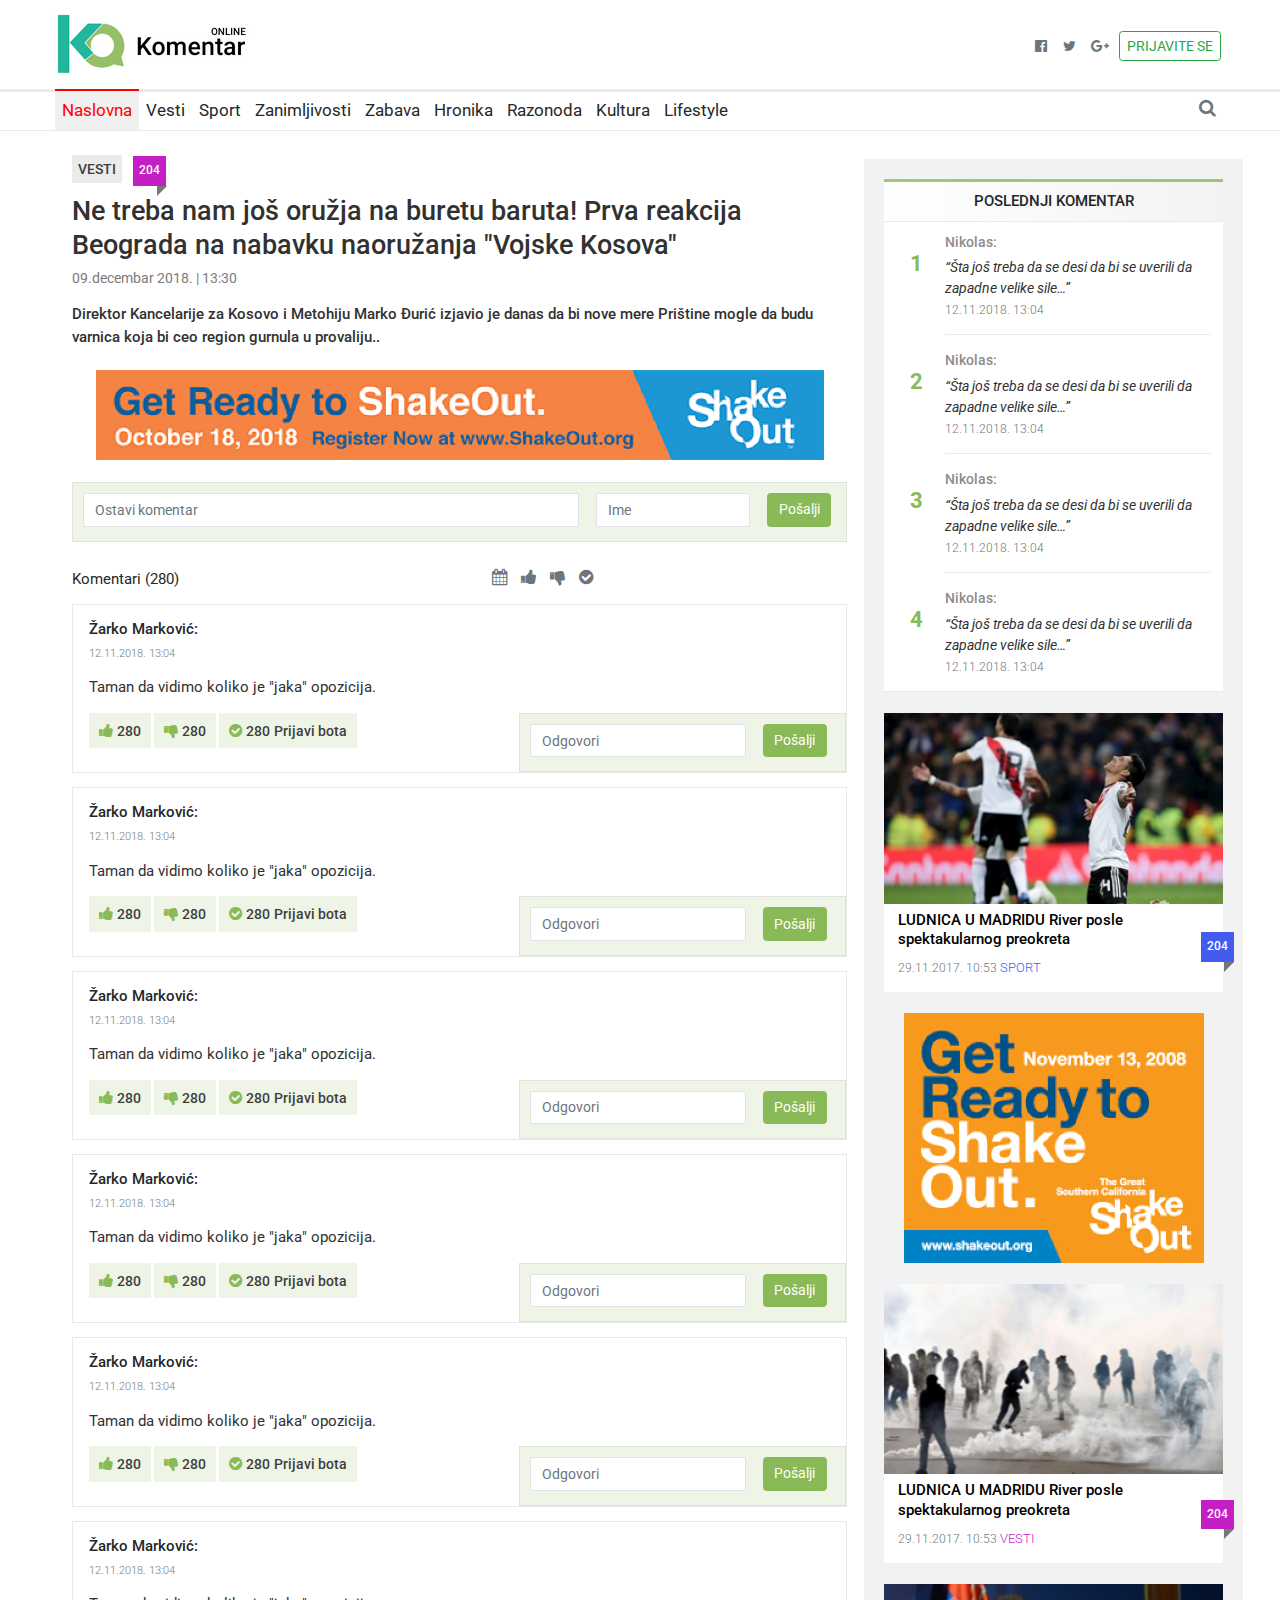
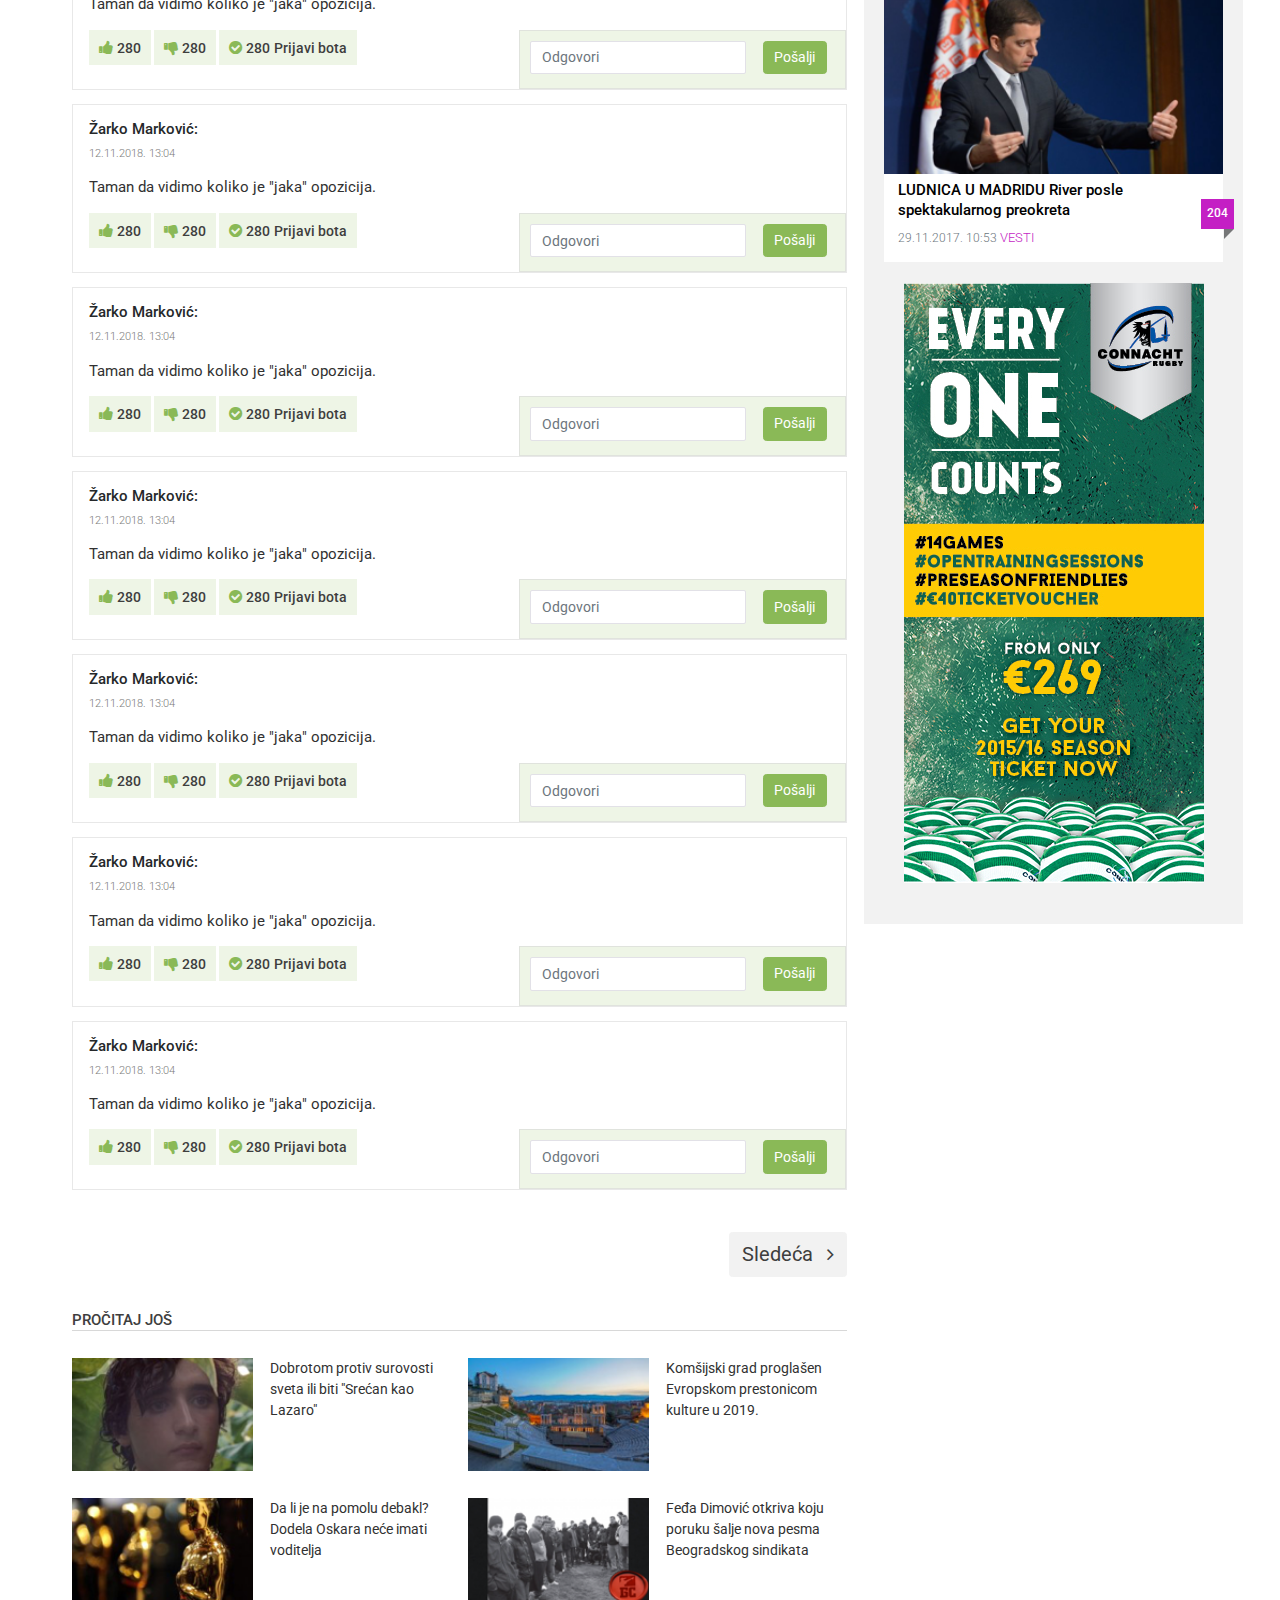
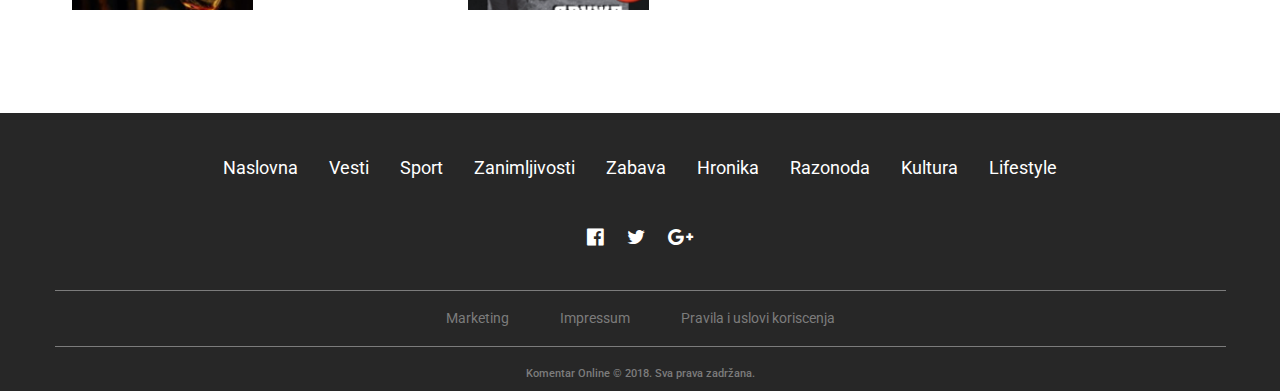
==== Komentari.html @ 64a16e63 "Comments page - finished" ====
<!DOCTYPE html>
<!--
To change this license header, choose License Headers in Project Properties.
To change this template file, choose Tools | Templates
and open the template in the editor.
-->
<html>
    <head>
        <title>Komentari</title>
        <meta charset="UTF-8">
        <meta name="viewport" content="width=device-width, initial-scale=1.0">
        <meta name="author" content="Marko Grujic">
        <meta name="description" content="Komentar - najzanimljiviji komentari iz čitavog sveta.">
        <meta name="keywords" content="Komentar - najzanimljiviji komentari iz čitavog sveta.">

        <!--iOS compatibile-->
        <meta name="apple-mobile-web-app-capable" content="yes">
        <meta name="apple-mobile-web-app-title" content="Komentar">
        <link rel="apple-touch-icon" href="apple-icon-60x60.png">       

        <!--Android compatibile-->
        <meta name="mobile-web-app-capable" content="yes">
        <meta name="aplication-name" content="Komentar">
        <link rel="icon" type="icon/png" href="android-icon-48x48.png"> 

        <!--FONTOVI-->
        <!--Awesome-->
        <link rel="stylesheet" href="https://cdnjs.cloudflare.com/ajax/libs/font-awesome/4.7.0/css/font-awesome.min.css">

        <!--bootstrap-->
        <link href="css/bootstrap.css" rel="stylesheet" type="text/css"/>

        <!--external css, like plugins ...-->
        <link href="css/owl.carousel.css" rel="stylesheet" type="text/css"/>

        <!--theme css-->
        <link href="css/theme.css" rel="stylesheet" type="text/css"/>

        <!-- HTML5 shim and Respond.js for IE8 support of HTML5 elements and media queries -->
        <!-- WARNING: Respond.js doesn't work if you view the page via file:// -->
        <!--[if lt IE 9]>
          <script src="https://oss.maxcdn.com/html5shiv/3.7.3/html5shiv.min.js"></script>
          <script src="https://oss.maxcdn.com/respond/1.4.2/respond.min.js"></script>
        <![endif]-->

    </head>
    <body class="bg-white">
        <!--header start-->
        <header>
            <!--header top start-->
            <section class="header-top py-2 py-lg-3">
                <div class="container d-flex justify-content-center justify-content-md-between align-items-end">
                    <!--logo start-->
                    <div class="header-top-logo">
                        <a class="d-none d-md-block" href="#">
                            <img src="img/logo.png" alt="Logo"/>
                        </a>
                    </div><!--logo end-->
                    <div class="header-top-social">
                        <ul class="ml-auto list-unstyled">
                            <li>
                                <a class="fa fa-facebook-official" href="#"></a>
                            </li>
                            <li>
                                <a class="fa fa-twitter" href="#"></a>
                            </li>
                            <li>
                                <a class="fa fa-google-plus" href="#"></a>
                            </li>
                            <li>
                                <a class="nav-link btn btn-outline-success text-uppercase px-2 py-1" href="#">prijavite se</a>
                            </li>
                        </ul>
                    </div>
                </div>
            </section><!--header top end-->
            <!--header bottom start-->
            <section class="header-bottom">
                <div class="container">
                    <nav class="navbar navbar-expand-md navbar-light p-0">
                        <!--small logo start-->
                        <a class="navbar-brand d-block d-md-none" href="#">
                            <img src="img/logo-small.png" alt="Logo small"/>
                        </a><!--small logo end-->
                        <!--search-wrapper start-->
                        <div class="search-wrapper ml-auto order-md-last">
                            <span class="fa fa-search search-icon pr-3 pr-md-0"></span>
                            <!--Search form start-->
                            <form class="search-form bg-white">
                                <div class="form-group mb-0 py-4">
                                    <div class="input-group">
                                        <input type="text" class="form-control" placeholder="Search" >
                                        <div class="input-group-append">
                                            <button class="btn btn-outline-secondary" type="submit"><span class="fa fa-search"></span></button>
                                        </div>
                                    </div>
                                </div>
                            </form><!--Search form end-->
                        </div><!--search-wrapper end-->
                        <!--Hamburger button-->
                        <button class="navbar-toggler" type="button" data-toggle="collapse" data-target="#main-menu" aria-controls="main-menu" aria-expanded="false" aria-label="Toggle navigation">
                            <span></span>
                            <span></span>
                            <span></span>
                        </button><!--Hamburger ends-->
                        <!--div colapse start-->
                        <div class="collapse navbar-collapse" id="main-menu">
                            <ul class="navbar-nav mr-md-auto">
                                <li class="nav-item" data-category='#FF0000'>
                                    <!-- Add active class on link -->
                                    <a class="nav-link active category-border category-color" href="#"><span>Naslovna</span></a>
                                </li>
                                <li class="nav-item" data-category='#C41FC4'>
                                    <a class="nav-link category-border category-color" href="#"><span>Vesti</span></a>
                                </li>
                                <li class="nav-item" data-category='#435BEF'>
                                    <a class="nav-link category-border category-color" href="#"><span>Sport</span></a>
                                </li>
                                <li class="nav-item" data-category='#FFA500'>
                                    <a class="nav-link category-border category-color" href="#"><span>Zanimljivosti</span></a>
                                </li>
                                <li class="nav-item" data-category='#098F09'>
                                    <a class="nav-link category-border category-color" href="#"><span>Zabava</span></a>
                                </li>
                                <li class="nav-item" data-category='#FF00FF'>
                                    <a class="nav-link category-border category-color" href="#"><span>Hronika</span></a>
                                </li>
                                <li class="nav-item" data-category='#197239'>
                                    <a class="nav-link category-border category-color" href="#"><span>Razonoda</span></a>
                                </li>
                                <li class="nav-item" data-category='#196672'>
                                    <a class="nav-link category-border category-color" href="#"><span>Kultura</span></a>
                                </li>
                                <li class="nav-item" data-category='#9b9723'>
                                    <a class="nav-link category-border category-color" href="#"><span>Lifestyle</span></a>
                                </li>
                            </ul>
                        </div><!--div colapse end-->
                    </nav>
                </div>
            </section><!--header bottom end-->
        </header><!--header end-->
        <!--main start-->
        <main>
            <!--single-news start-->
            <section class="single-news" data-category='#C41FC4'>
                <div class="container">
                    <div class="row">
                        <!--Left side start-->
                        <div class="col-lg-12">
                            <div class="single-news-wrapper">
                                <!--single-news-header start-->
                                <div class="single-news-header">
                                    <div>
                                        <span class="category text-uppercase">vesti</span>
                                        <a href="#" class="comment-number category-bg">204</a>
                                    </div>
                                    <h2>
                                        Ne treba nam još oružja na buretu baruta! 
                                        Prva reakcija Beograda na nabavku naoružanja "Vojske Kosova"
                                    </h2>
                                    <p>09.decembar 2018. | 13:30</p>
                                    <h4>
                                        Direktor Kancelarije za Kosovo i Metohiju Marko Ðurić 
                                        izjavio je danas da bi nove mere Prištine mogle da budu 
                                        varnica koja bi ceo region gurnula u provaliju..
                                    </h4>
                                </div><!--single-news-header end-->
                            </div>
                            <!--banner-section start-->
                            <section class="banner-section single-news-banner">
                                <div class="container text-center">
                                    <a href="#">
                                        <img src="img/SINGLE-PAGE/Rectangle 15.png" alt="Banner Single News"/>
                                    </a>
                                </div>
                            </section><!--banner-section end-->
                            <!--input-form start-->
                            <section class="input-form">
                                <!--comment-form start-->
                                <form class="comment-form" method="post" action="">
                                    <div class="row">
                                        <div class="col-12 col-sm-12">
                                            <div class="form-group">
                                                <input type="text" name="comment" value="" placeholder="Ostavi komentar" class="form-control">
                                            </div>
                                        </div>
                                        <div class="col-6 col-sm-4">
                                            <div class="form-group">
                                                <input type="text" name="name" value="" placeholder="Ime" class="form-control">
                                            </div>
                                        </div>
                                        <div class="col-18 col-sm-2">
                                            <div class="form-group"> 
                                                <button type="submit" name="send" value="comments" class="btn btn-success">Pošalji</button>
                                            </div>
                                        </div>
                                    </div>
                                </form><!--comment-form end-->
                            </section><!--input-form end-->
                            <!--section comment-wrapper-top-->
                            <section class="comment-wrapper-top">
                                <div class="row">
                                    <div class="col-4">
                                        <a href="#">
                                            <p>
                                                Komentari (<span class="comment-item-number">280</span>)
                                            </p>
                                        </a>
                                    </div>
                                    <div class="col-14 text-center">
                                        <a href="#" class="fa fa-calendar"></a>
                                        <a href="#" class="fa fa-thumbs-up"></a>
                                        <a href="#" class="fa fa-thumbs-down"></a>
                                        <a href="#" class="fa fa-check-circle"></a>
                                    </div>
                                </div>
                            </section><!--section comment-wrapper-top-->
                            <!--comment-wrapper start-->
                            <section class="comment-wrapper mt-0">
                                <!--comment-inner start-->
                                <div class="comment-inner">
                                    <!--comment-item 1 start-->
                                    <article class="comment-item">
                                        <h6>Žarko Marković:</h6>
                                        <p class="datetime">12.11.2018. 13:04</p>
                                        <p class="comment-p">Taman da vidimo koliko je "jaka" opozicija.</p>
                                        <!--grid start-->
                                        <div class="row">
                                            <div class="col-18 col-md-10 mb-2 mb-md-0">
                                                <a href="#" class="fa fa-thumbs-up">
                                                    <span class="comment-item-number">280</span>
                                                </a>
                                                <a href="#" class="fa fa-thumbs-down">
                                                    <span class="comment-item-number">280</span>
                                                </a>
                                                <a href="#" class="fa fa-check-circle">
                                                    <span class="comment-item-number">280</span>
                                                    <span>Prijavi bota</span>
                                                </a>
                                            </div>
                                            <div class="col-18 col-md-8">
                                                <form class="comment-form" method="post" action="">
                                                    <div class="row">
                                                        <div class="col-13">
                                                            <div class="form-group">
                                                                <input type="text" name="answer" value="" placeholder="Odgovori" class="form-control">
                                                            </div>
                                                        </div>
                                                        <div class="col-5">
                                                            <div class="form-group"> 
                                                                <button type="submit" name="send" value="comments" class="btn btn-success">Pošalji</button>
                                                            </div>
                                                        </div>
                                                    </div>
                                                </form>
                                            </div>
                                        </div><!--grid end-->
                                    </article><!--comment-item 1 end-->
                                </div><!--comment-inner end-->
                                <!--comment-inner start-->
                                <div class="comment-inner">
                                    <!--comment-item 2 start-->
                                    <article class="comment-item">
                                        <h6>Žarko Marković:</h6>
                                        <p class="datetime">12.11.2018. 13:04</p>
                                        <p class="comment-p">Taman da vidimo koliko je "jaka" opozicija.</p>
                                        <!--grid start-->
                                        <div class="row">
                                            <div class="col-18 col-md-10 mb-2 mb-md-0">
                                                <a href="#" class="fa fa-thumbs-up">
                                                    <span class="comment-item-number">280</span>
                                                </a>
                                                <a href="#" class="fa fa-thumbs-down">
                                                    <span class="comment-item-number">280</span>
                                                </a>
                                                <a href="#" class="fa fa-check-circle">
                                                    <span class="comment-item-number">280</span>
                                                    <span>Prijavi bota</span>
                                                </a>
                                            </div>
                                            <div class="col-18 col-md-8">
                                                <form class="comment-form" method="post" action="">
                                                    <div class="row">
                                                        <div class="col-13">
                                                            <div class="form-group">
                                                                <input type="text" name="answer" value="" placeholder="Odgovori" class="form-control">
                                                            </div>
                                                        </div>
                                                        <div class="col-5">
                                                            <div class="form-group"> 
                                                                <button type="submit" name="send" value="comments" class="btn btn-success">Pošalji</button>
                                                            </div>
                                                        </div>
                                                    </div>
                                                </form>
                                            </div>
                                        </div><!--grid end-->
                                    </article><!--comment-item 2 end-->
                                </div><!--comment-inner end-->
                                <!--comment-inner start-->
                                <div class="comment-inner">
                                    <!--comment-item 3 start-->
                                    <article class="comment-item">
                                        <h6>Žarko Marković:</h6>
                                        <p class="datetime">12.11.2018. 13:04</p>
                                        <p class="comment-p">Taman da vidimo koliko je "jaka" opozicija.</p>
                                        <!--grid start-->
                                        <div class="row">
                                            <div class="col-18 col-md-10 mb-2 mb-md-0">
                                                <a href="#" class="fa fa-thumbs-up">
                                                    <span class="comment-item-number">280</span>
                                                </a>
                                                <a href="#" class="fa fa-thumbs-down">
                                                    <span class="comment-item-number">280</span>
                                                </a>
                                                <a href="#" class="fa fa-check-circle">
                                                    <span class="comment-item-number">280</span>
                                                    <span>Prijavi bota</span>
                                                </a>
                                            </div>
                                            <div class="col-18 col-md-8">
                                                <form class="comment-form" method="post" action="">
                                                    <div class="row">
                                                        <div class="col-13">
                                                            <div class="form-group">
                                                                <input type="text" name="answer" value="" placeholder="Odgovori" class="form-control">
                                                            </div>
                                                        </div>
                                                        <div class="col-5">
                                                            <div class="form-group"> 
                                                                <button type="submit" name="send" value="comments" class="btn btn-success">Pošalji</button>
                                                            </div>
                                                        </div>
                                                    </div>
                                                </form>
                                            </div>
                                        </div><!--grid end-->
                                    </article><!--comment-item 3 end-->
                                </div><!--comment-inner end-->
                                <!--comment-inner start-->
                                <div class="comment-inner">
                                    <!--comment-item 4 start-->
                                    <article class="comment-item">
                                        <h6>Žarko Marković:</h6>
                                        <p class="datetime">12.11.2018. 13:04</p>
                                        <p class="comment-p">Taman da vidimo koliko je "jaka" opozicija.</p>
                                        <!--grid start-->
                                        <div class="row">
                                            <div class="col-18 col-md-10 mb-2 mb-md-0">
                                                <a href="#" class="fa fa-thumbs-up">
                                                    <span class="comment-item-number">280</span>
                                                </a>
                                                <a href="#" class="fa fa-thumbs-down">
                                                    <span class="comment-item-number">280</span>
                                                </a>
                                                <a href="#" class="fa fa-check-circle">
                                                    <span class="comment-item-number">280</span>
                                                    <span>Prijavi bota</span>
                                                </a>
                                            </div>
                                            <div class="col-18 col-md-8">
                                                <form class="comment-form" method="post" action="">
                                                    <div class="row">
                                                        <div class="col-13">
                                                            <div class="form-group">
                                                                <input type="text" name="answer" value="" placeholder="Odgovori" class="form-control">
                                                            </div>
                                                        </div>
                                                        <div class="col-5">
                                                            <div class="form-group"> 
                                                                <button type="submit" name="send" value="comments" class="btn btn-success">Pošalji</button>
                                                            </div>
                                                        </div>
                                                    </div>
                                                </form>
                                            </div>
                                        </div><!--grid end-->
                                    </article><!--comment-item 4 end-->
                                </div><!--comment-inner end-->
                                <!--comment-inner start-->
                                <div class="comment-inner">
                                    <!--comment-item 5 start-->
                                    <article class="comment-item">
                                        <h6>Žarko Marković:</h6>
                                        <p class="datetime">12.11.2018. 13:04</p>
                                        <p class="comment-p">Taman da vidimo koliko je "jaka" opozicija.</p>
                                        <!--grid start-->
                                        <div class="row">
                                            <div class="col-18 col-md-10 mb-2 mb-md-0">
                                                <a href="#" class="fa fa-thumbs-up">
                                                    <span class="comment-item-number">280</span>
                                                </a>
                                                <a href="#" class="fa fa-thumbs-down">
                                                    <span class="comment-item-number">280</span>
                                                </a>
                                                <a href="#" class="fa fa-check-circle">
                                                    <span class="comment-item-number">280</span>
                                                    <span>Prijavi bota</span>
                                                </a>
                                            </div>
                                            <div class="col-18 col-md-8">
                                                <form class="comment-form" method="post" action="">
                                                    <div class="row">
                                                        <div class="col-13">
                                                            <div class="form-group">
                                                                <input type="text" name="answer" value="" placeholder="Odgovori" class="form-control">
                                                            </div>
                                                        </div>
                                                        <div class="col-5">
                                                            <div class="form-group"> 
                                                                <button type="submit" name="send" value="comments" class="btn btn-success">Pošalji</button>
                                                            </div>
                                                        </div>
                                                    </div>
                                                </form>
                                            </div>
                                        </div><!--grid end-->
                                    </article><!--comment-item 5 end-->
                                </div><!--comment-inner end-->
                                <!--comment-inner start-->
                                <div class="comment-inner">
                                    <!--comment-item 6 start-->
                                    <article class="comment-item">
                                        <h6>Žarko Marković:</h6>
                                        <p class="datetime">12.11.2018. 13:04</p>
                                        <p class="comment-p">Taman da vidimo koliko je "jaka" opozicija.</p>
                                        <!--grid start-->
                                        <div class="row">
                                            <div class="col-18 col-md-10 mb-2 mb-md-0">
                                                <a href="#" class="fa fa-thumbs-up">
                                                    <span class="comment-item-number">280</span>
                                                </a>
                                                <a href="#" class="fa fa-thumbs-down">
                                                    <span class="comment-item-number">280</span>
                                                </a>
                                                <a href="#" class="fa fa-check-circle">
                                                    <span class="comment-item-number">280</span>
                                                    <span>Prijavi bota</span>
                                                </a>
                                            </div>
                                            <div class="col-18 col-md-8">
                                                <form class="comment-form" method="post" action="">
                                                    <div class="row">
                                                        <div class="col-13">
                                                            <div class="form-group">
                                                                <input type="text" name="answer" value="" placeholder="Odgovori" class="form-control">
                                                            </div>
                                                        </div>
                                                        <div class="col-5">
                                                            <div class="form-group"> 
                                                                <button type="submit" name="send" value="comments" class="btn btn-success">Pošalji</button>
                                                            </div>
                                                        </div>
                                                    </div>
                                                </form>
                                            </div>
                                        </div><!--grid end-->
                                    </article><!--comment-item 6 end-->
                                </div><!--comment-inner end-->
                                <!--comment-inner start-->
                                <div class="comment-inner">
                                    <!--comment-item 7 start-->
                                    <article class="comment-item">
                                        <h6>Žarko Marković:</h6>
                                        <p class="datetime">12.11.2018. 13:04</p>
                                        <p class="comment-p">Taman da vidimo koliko je "jaka" opozicija.</p>
                                        <!--grid start-->
                                        <div class="row">
                                            <div class="col-18 col-md-10 mb-2 mb-md-0">
                                                <a href="#" class="fa fa-thumbs-up">
                                                    <span class="comment-item-number">280</span>
                                                </a>
                                                <a href="#" class="fa fa-thumbs-down">
                                                    <span class="comment-item-number">280</span>
                                                </a>
                                                <a href="#" class="fa fa-check-circle">
                                                    <span class="comment-item-number">280</span>
                                                    <span>Prijavi bota</span>
                                                </a>
                                            </div>
                                            <div class="col-18 col-md-8">
                                                <form class="comment-form" method="post" action="">
                                                    <div class="row">
                                                        <div class="col-13">
                                                            <div class="form-group">
                                                                <input type="text" name="answer" value="" placeholder="Odgovori" class="form-control">
                                                            </div>
                                                        </div>
                                                        <div class="col-5">
                                                            <div class="form-group"> 
                                                                <button type="submit" name="send" value="comments" class="btn btn-success">Pošalji</button>
                                                            </div>
                                                        </div>
                                                    </div>
                                                </form>
                                            </div>
                                        </div><!--grid end-->
                                    </article><!--comment-item 7 end-->
                                </div><!--comment-inner end-->
                                <!--comment-inner start-->
                                <div class="comment-inner">
                                    <!--comment-item 8 start-->
                                    <article class="comment-item">
                                        <h6>Žarko Marković:</h6>
                                        <p class="datetime">12.11.2018. 13:04</p>
                                        <p class="comment-p">Taman da vidimo koliko je "jaka" opozicija.</p>
                                        <!--grid start-->
                                        <div class="row">
                                            <div class="col-18 col-md-10 mb-2 mb-md-0">
                                                <a href="#" class="fa fa-thumbs-up">
                                                    <span class="comment-item-number">280</span>
                                                </a>
                                                <a href="#" class="fa fa-thumbs-down">
                                                    <span class="comment-item-number">280</span>
                                                </a>
                                                <a href="#" class="fa fa-check-circle">
                                                    <span class="comment-item-number">280</span>
                                                    <span>Prijavi bota</span>
                                                </a>
                                            </div>
                                            <div class="col-18 col-md-8">
                                                <form class="comment-form" method="post" action="">
                                                    <div class="row">
                                                        <div class="col-13">
                                                            <div class="form-group">
                                                                <input type="text" name="answer" value="" placeholder="Odgovori" class="form-control">
                                                            </div>
                                                        </div>
                                                        <div class="col-5">
                                                            <div class="form-group"> 
                                                                <button type="submit" name="send" value="comments" class="btn btn-success">Pošalji</button>
                                                            </div>
                                                        </div>
                                                    </div>
                                                </form>
                                            </div>
                                        </div><!--grid end-->
                                    </article><!--comment-item 8 end-->
                                </div><!--comment-inner end-->
                                <!--comment-inner start-->
                                <div class="comment-inner">
                                    <!--comment-item 9 start-->
                                    <article class="comment-item">
                                        <h6>Žarko Marković:</h6>
                                        <p class="datetime">12.11.2018. 13:04</p>
                                        <p class="comment-p">Taman da vidimo koliko je "jaka" opozicija.</p>
                                        <!--grid start-->
                                        <div class="row">
                                            <div class="col-18 col-md-10 mb-2 mb-md-0">
                                                <a href="#" class="fa fa-thumbs-up">
                                                    <span class="comment-item-number">280</span>
                                                </a>
                                                <a href="#" class="fa fa-thumbs-down">
                                                    <span class="comment-item-number">280</span>
                                                </a>
                                                <a href="#" class="fa fa-check-circle">
                                                    <span class="comment-item-number">280</span>
                                                    <span>Prijavi bota</span>
                                                </a>
                                            </div>
                                            <div class="col-18 col-md-8">
                                                <form class="comment-form" method="post" action="">
                                                    <div class="row">
                                                        <div class="col-13">
                                                            <div class="form-group">
                                                                <input type="text" name="answer" value="" placeholder="Odgovori" class="form-control">
                                                            </div>
                                                        </div>
                                                        <div class="col-5">
                                                            <div class="form-group"> 
                                                                <button type="submit" name="send" value="comments" class="btn btn-success">Pošalji</button>
                                                            </div>
                                                        </div>
                                                    </div>
                                                </form>
                                            </div>
                                        </div><!--grid end-->
                                    </article><!--comment-item 9 end-->
                                </div><!--comment-inner end-->
                                <!--comment-inner start-->
                                <div class="comment-inner">
                                    <!--comment-item 10 start-->
                                    <article class="comment-item">
                                        <h6>Žarko Marković:</h6>
                                        <p class="datetime">12.11.2018. 13:04</p>
                                        <p class="comment-p">Taman da vidimo koliko je "jaka" opozicija.</p>
                                        <!--grid start-->
                                        <div class="row">
                                            <div class="col-18 col-md-10 mb-2 mb-md-0">
                                                <a href="#" class="fa fa-thumbs-up">
                                                    <span class="comment-item-number">280</span>
                                                </a>
                                                <a href="#" class="fa fa-thumbs-down">
                                                    <span class="comment-item-number">280</span>
                                                </a>
                                                <a href="#" class="fa fa-check-circle">
                                                    <span class="comment-item-number">280</span>
                                                    <span>Prijavi bota</span>
                                                </a>
                                            </div>
                                            <div class="col-18 col-md-8">
                                                <form class="comment-form" method="post" action="">
                                                    <div class="row">
                                                        <div class="col-13">
                                                            <div class="form-group">
                                                                <input type="text" name="answer" value="" placeholder="Odgovori" class="form-control">
                                                            </div>
                                                        </div>
                                                        <div class="col-5">
                                                            <div class="form-group"> 
                                                                <button type="submit" name="send" value="comments" class="btn btn-success">Pošalji</button>
                                                            </div>
                                                        </div>
                                                    </div>
                                                </form>
                                            </div>
                                        </div><!--grid end-->
                                    </article><!--comment-item 10 end-->
                                </div><!--comment-inner end-->
                                <!--comment-inner start-->
                                <div class="comment-inner">
                                    <!--comment-item 11 start-->
                                    <article class="comment-item">
                                        <h6>Žarko Marković:</h6>
                                        <p class="datetime">12.11.2018. 13:04</p>
                                        <p class="comment-p">Taman da vidimo koliko je "jaka" opozicija.</p>
                                        <!--grid start-->
                                        <div class="row">
                                            <div class="col-18 col-md-10 mb-2 mb-md-0">
                                                <a href="#" class="fa fa-thumbs-up">
                                                    <span class="comment-item-number">280</span>
                                                </a>
                                                <a href="#" class="fa fa-thumbs-down">
                                                    <span class="comment-item-number">280</span>
                                                </a>
                                                <a href="#" class="fa fa-check-circle">
                                                    <span class="comment-item-number">280</span>
                                                    <span>Prijavi bota</span>
                                                </a>
                                            </div>
                                            <div class="col-18 col-md-8">
                                                <form class="comment-form" method="post" action="">
                                                    <div class="row">
                                                        <div class="col-13">
                                                            <div class="form-group">
                                                                <input type="text" name="answer" value="" placeholder="Odgovori" class="form-control">
                                                            </div>
                                                        </div>
                                                        <div class="col-5">
                                                            <div class="form-group"> 
                                                                <button type="submit" name="send" value="comments" class="btn btn-success">Pošalji</button>
                                                            </div>
                                                        </div>
                                                    </div>
                                                </form>
                                            </div>
                                        </div><!--grid end-->
                                    </article><!--comment-item 11 end-->
                                </div><!--comment-inner end-->
                                <!--comment-inner start-->
                                <div class="comment-inner">
                                    <!--comment-item 12 start-->
                                    <article class="comment-item">
                                        <h6>Žarko Marković:</h6>
                                        <p class="datetime">12.11.2018. 13:04</p>
                                        <p class="comment-p">Taman da vidimo koliko je "jaka" opozicija.</p>
                                        <!--grid start-->
                                        <div class="row">
                                            <div class="col-18 col-md-10 mb-2 mb-md-0">
                                                <a href="#" class="fa fa-thumbs-up">
                                                    <span class="comment-item-number">280</span>
                                                </a>
                                                <a href="#" class="fa fa-thumbs-down">
                                                    <span class="comment-item-number">280</span>
                                                </a>
                                                <a href="#" class="fa fa-check-circle">
                                                    <span class="comment-item-number">280</span>
                                                    <span>Prijavi bota</span>
                                                </a>
                                            </div>
                                            <div class="col-18 col-md-8">
                                                <form class="comment-form" method="post" action="">
                                                    <div class="row">
                                                        <div class="col-13">
                                                            <div class="form-group">
                                                                <input type="text" name="answer" value="" placeholder="Odgovori" class="form-control">
                                                            </div>
                                                        </div>
                                                        <div class="col-5">
                                                            <div class="form-group"> 
                                                                <button type="submit" name="send" value="comments" class="btn btn-success">Pošalji</button>
                                                            </div>
                                                        </div>
                                                    </div>
                                                </form>
                                            </div>
                                        </div><!--grid end-->
                                    </article><!--comment-item 12 end-->
                                </div><!--comment-inner end-->
                                <!--comment button-->
                                <div class="comments-button text-right mt-4 mt-md-5">
                                    <button type="submit" name="send" value="nextcomments" class="btn btn-secondary">Sledeća<span class="fa fa-angle-right pl-3"></span></button>
                                </div><!--comment button-->
                            </section><!--comment-wrapper end-->
                            <!--section comment-read-more-->
                            <section class="comment-read-more">
                                <h2>PROČITAJ JOŠ</h2>
                                <div class="row">
                                    <div class="col-18 col-md-9 read-more-items">
                                        <article class="read-more-item">
                                            <div class="row">
                                                <div class="col-9">
                                                    <a href="#" class="img-holder size-read-more-picture">
                                                        <img src="img/SINGLE-PAGE/Rectangle 32.png" alt="Picture 1"/>
                                                    </a>
                                                </div>
                                                <div class="col-9">
                                                    <a href="#">
                                                        <p>
                                                            Dobrotom protiv surovosti sveta ili biti "Srećan kao Lazaro"
                                                        </p>
                                                    </a>
                                                </div>
                                            </div>
                                        </article>
                                        <article class="read-more-item">
                                            <div class="row">
                                                <div class="col-9">
                                                    <a href="#" class="img-holder size-read-more-picture">
                                                        <img src="img/SINGLE-PAGE/Rectangle 32 Copy 2.png" alt="Picture 2"/>
                                                    </a>
                                                </div>
                                                <div class="col-9">
                                                    <a href="#">
                                                        <p>
                                                            Da li je na pomolu debakl? Dodela Oskara neće imati voditelja
                                                        </p>
                                                    </a>
                                                </div>
                                            </div>
                                        </article>
                                    </div>
                                    <div class="col-18 col-md-9 read-more-items">
                                        <article class="read-more-item">
                                            <div class="row">
                                                <div class="col-9">
                                                    <a href="#" class="img-holder size-read-more-picture">
                                                        <img src="img/SINGLE-PAGE/Rectangle 32 Copy.png" alt="Picture 3"/>
                                                    </a>
                                                </div>
                                                <div class="col-9">
                                                    <a href="#">
                                                        <p>
                                                            Komšijski grad proglašen Evropskom prestonicom kulture u 2019.
                                                        </p>
                                                    </a>
                                                </div>
                                            </div>
                                        </article>
                                        <article class="read-more-item mb-4">
                                            <div class="row">
                                                <div class="col-9">
                                                    <a href="#" class="img-holder size-read-more-picture">
                                                        <img src="img/SINGLE-PAGE/Rectangle 32 Copy 3.png" alt="Picture 4"/>
                                                    </a>
                                                </div>
                                                <div class="col-9">
                                                    <a href="#">
                                                        <p>
                                                            Feđa Dimović otkriva koju poruku šalje nova pesma Beogradskog sindikata
                                                        </p>
                                                    </a>
                                                </div>
                                            </div>
                                        </article>
                                    </div>
                                </div>
                            </section><!--section comment-read-more-->
                        </div><!--Left side end-->
                        <!--ASIDE start-->
                        <aside class="col-lg-6 d-none d-lg-block">
                            <!--right-side start-->
                            <section class="right-side">
                                <!--last-comments-->
                                <div class="last-comments mb-3 mb-md-4">
                                    <h3 class="text-uppercase mb-0 text-center">poslednji komentar</h3>
                                    <!--div 1 start-->
                                    <div class="discussions-div bg-white d-flex">
                                        <div class="w-20 pl-3 pt-3">
                                            <span class="discussions-number">
                                                1
                                            </span>
                                        </div>
                                        <div class="w-80 line line-left">
                                            <h5>
                                                Nikolas:
                                            </h5>
                                            <p class="mb-0">
                                                “Šta još treba da se desi da bi se uverili da zapadne velike sile…”
                                            </p>
                                            <p>
                                                <span class="date">12.11.2018.</span>
                                                <span class="time">13:04</span>
                                            </p>
                                        </div>
                                    </div><!--div 1 end-->
                                    <!--div 2 start-->
                                    <div class="discussions-div bg-white d-flex">
                                        <div class="w-20 pl-3 pt-3">
                                            <span class="discussions-number">
                                                2
                                            </span>
                                        </div>
                                        <div class="w-80 line line-left">
                                            <h5>
                                                Nikolas:
                                            </h5>
                                            <p class="mb-0">
                                                “Šta još treba da se desi da bi se uverili da zapadne velike sile…”
                                            </p>
                                            <p>
                                                <span class="date">12.11.2018.</span>
                                                <span class="time">13:04</span>
                                            </p>
                                        </div>
                                    </div><!--div 2 end-->
                                    <!--div 3 start-->
                                    <div class="discussions-div bg-white d-flex">
                                        <div class="w-20 pl-3 pt-3">
                                            <span class="discussions-number">
                                                3
                                            </span>
                                        </div>
                                        <div class="w-80 line line-left">
                                            <h5>
                                                Nikolas:
                                            </h5>
                                            <p class="mb-0">
                                                “Šta još treba da se desi da bi se uverili da zapadne velike sile…”
                                            </p>
                                            <p>
                                                <span class="date">12.11.2018.</span>
                                                <span class="time">13:04</span>
                                            </p>
                                        </div>
                                    </div><!--div 3 end-->
                                    <!--div 4 start-->
                                    <div class="discussions-div bg-white d-flex">
                                        <div class="w-20 pl-3 pt-3">
                                            <span class="discussions-number">
                                                4
                                            </span>
                                        </div>
                                        <div class="w-80">
                                            <h5>
                                                Nikolas:
                                            </h5>
                                            <p class="mb-0">
                                                “Šta još treba da se desi da bi se uverili da zapadne velike sile…”
                                            </p>
                                            <p>
                                                <span class="date">12.11.2018.</span>
                                                <span class="time">13:04</span>
                                            </p>
                                        </div>
                                    </div><!--div 4 end-->
                                </div><!--last-comments-->
                                <!--news-item start-->
                                <article class="news-item mb-3 mb-md-4" data-category='#435BEF'>
                                    <a href="#" class="img-holder size-16by9">
                                        <img src="img/SINGLE-PAGE/aside/Rectangle 1.png" alt="Aside 1"/>
                                    </a>
                                    <div class="news-item-detail bg-white py-2 px-3">
                                        <h5 class="mb-0">
                                            <a href="#" class="news-item-link">
                                                LUDNICA U MADRIDU River posle spektakularnog preokreta
                                            </a>
                                        </h5>
                                        <p class="mb-0 py-2">
                                            <span class="date">29.11.2017.</span>
                                            <span class="time">10:53</span>
                                            <a href="#" class="news-detail-link text-uppercase category-color">sport</a>
                                        </p>
                                        <a href="#" class="category-bg comment-number">204</a>
                                    </div>
                                </article><!--news-item end-->
                                <!--banner-->
                                <article class="text-center mb-3 mb-md-4">
                                    <a href="#">
                                        <img src="img/SINGLE-PAGE/aside/Rectangle 41.png" alt="Banner-single page"/>
                                    </a>
                                </article><!--banner-->
                                <!--news-item start-->
                                <article class="news-item mb-3 mb-md-4" data-category='#C41FC4'>
                                    <a href="#" class="img-holder size-16by9">
                                        <img src="img/SINGLE-PAGE/aside/Rectangle 3.png" alt="Aside 2"/>
                                    </a>
                                    <div class="news-item-detail bg-white py-2 px-3">
                                        <h5 class="mb-0">
                                            <a href="#" class="news-item-link">
                                                LUDNICA U MADRIDU River posle spektakularnog preokreta
                                            </a>
                                        </h5>
                                        <p class="mb-0 py-2">
                                            <span class="date">29.11.2017.</span>
                                            <span class="time">10:53</span>
                                            <a href="#" class="news-detail-link text-uppercase category-color">vesti</a>
                                        </p>
                                        <a href="#" class="category-bg comment-number comment-number-position-44">204</a>
                                    </div>
                                </article><!--news-item end-->
                                <!--news-item start-->
                                <article class="news-item mb-3 mb-md-4" data-category='#C41FC4'>
                                    <a href="#" class="img-holder size-16by9">
                                        <img src="img/SINGLE-PAGE/aside/Rectangle 4.png" alt="Aside 3"/>
                                    </a>
                                    <div class="news-item-detail bg-white py-2 px-3">
                                        <h5 class="mb-0">
                                            <a href="#" class="news-item-link">
                                                LUDNICA U MADRIDU River posle spektakularnog preokreta
                                            </a>
                                        </h5>
                                        <p class="mb-0 py-2">
                                            <span class="date">29.11.2017.</span>
                                            <span class="time">10:53</span>
                                            <a href="#" class="news-detail-link text-uppercase category-color">vesti</a>
                                        </p>
                                        <a href="#" class="category-bg comment-number comment-number-position-54">204</a>
                                    </div>
                                </article><!--news-item end-->
                                <!--banner2-->
                                <article class="text-center mb-3 mb-md-4">
                                    <a href="#">
                                        <img src="img/SINGLE-PAGE/aside/Rectangle 5.png" alt="Banner2-single page"/>
                                    </a>
                                </article><!--banner2-->
                            </section><!--right-side end-->
                        </aside><!--ASIDE end-->
                    </div>
                </div>
            </section><!--single-news end-->
        </main><!--main end-->
        <!--footer start-->
        <footer>
            <div class="container">
                <div class="footer-top">
                    <ul class="m-auto list-unstyled text-center">
                        <li class="nav-item">
                            <!-- Add active class on link -->
                            <a class="nav-link" href="#"><span>Naslovna</span></a>
                        </li>
                        <li class="nav-item">
                            <a class="nav-link" href="#"><span>Vesti</span></a>
                        </li>
                        <li class="nav-item">
                            <a class="nav-link" href="#"><span>Sport</span></a>
                        </li>
                        <li class="nav-item">
                            <a class="nav-link" href="#"><span>Zanimljivosti</span></a>
                        </li>
                        <li class="nav-item">
                            <a class="nav-link" href="#"><span>Zabava</span></a>
                        </li>
                        <li class="nav-item">
                            <a class="nav-link" href="#"><span>Hronika</span></a>
                        </li>
                        <li class="nav-item">
                            <a class="nav-link" href="#"><span>Razonoda</span></a>
                        </li>
                        <li class="nav-item">
                            <a class="nav-link" href="#"><span>Kultura</span></a>
                        </li>
                        <li class="nav-item">
                            <a class="nav-link" href="#"><span>Lifestyle</span></a>
                        </li>
                    </ul>
                </div>
                <div class="footer-top-social text-center">
                    <ul class="m-auto list-unstyled">
                        <li>
                            <a class="fa fa-facebook-official" href="#"></a>
                        </li>
                        <li>
                            <a class="fa fa-twitter" href="#"></a>
                        </li>
                        <li>
                            <a class="fa fa-google-plus" href="#"></a>
                        </li>
                    </ul>
                </div>
                <div class="footer-body text-center">
                    <ul class="m-auto list-unstyled">
                        <li>
                            <a class="nav-link" href="#">Marketing</a>
                        </li>
                        <li>
                            <a class="nav-link" href="#">Impressum</a>
                        </li>
                        <li>
                            <a class="nav-link" href="#">Pravila i uslovi koriscenja</a>
                        </li>
                    </ul>
                </div>
                <div class="footer-bottom text-center">
                    <h5 class="mb-0">
                        Komentar Online © 2018. Sva prava zadržana. 
                    </h5>
                </div>
            </div>
        </footer><!--footer end-->

        <!--SCRIPTS goes here-->
        <!--First jquery, then popper and finaly bootstrap-->
        <script src="js/jquery.min.js" type="text/javascript"></script>
        <script src="js/popper.js" type="text/javascript"></script>
        <script src="js/bootstrap.min.js" type="text/javascript"></script>

        <!--Custom page js-->
        <script src="js/owl.carousel.min.js" type="text/javascript"></script>

        <!--All page js-->
        <script src="js/main.js" type="text/javascript"></script>
    </body>
</html>
---- css/theme.css ----
@import url("https://fonts.googleapis.com/css?family=Roboto:300,400,400i,500,700,700i&subset=latin-ext");
@font-face {
  font-family: 'Geneva';
  src: url("/fonts/Geneva/Geneva.eot?#iefix") format("embedded-opentype"), url("/fonts/Geneva/Geneva.woff") format("woff"), url("/fonts/Geneva/Geneva.ttf") format("truetype"), url("/fonts/Geneva/Geneva.svg#Geneva") format("svg");
  font-weight: normal;
  font-style: normal; }
html {
  font-size: 13px; }

img {
  max-width: 100%; }

.img-holder {
  position: relative;
  background: #ccc url("assets/logo-small.png") no-repeat center center;
  background-size: 50px auto;
  overflow: hidden;
  display: block; }
  .img-holder:after {
    content: '';
    display: block;
    width: 100%; }
  .img-holder.size-1by1:after {
    padding-top: 100%; }
  .img-holder.size-4by3:after {
    padding-top: 75%; }
  .img-holder.size-16by9:after {
    padding-top: 56.25%; }
  .img-holder.size-lead-picture:after {
    padding-top: 42%; }
  .img-holder.comments-picture:after {
    padding-top: 59.5%; }
  .img-holder.size-read-more-picture:after {
    padding-top: 62.13%; }
  .img-holder img {
    display: block;
    position: absolute;
    top: 0;
    left: 0;
    width: 100%; }

a {
  text-decoration: none; }

h2, h3 {
  font-family: "Roboto", sans-serif;
  font-weight: 500; }

h5, p {
  font-family: "Roboto", sans-serif; }
  h5 .date, h5 .time, p .date, p .time {
    font-family: "Roboto", sans-serif;
    font-weight: 300; }

h6 {
  font-family: "Roboto", sans-serif; }

.comment-number {
  position: absolute;
  top: 80%;
  right: -9px;
  color: #fff;
  font-family: "Roboto", sans-serif;
  font-weight: 500;
  padding: 6px;
  font-size: 0.85rem;
  display: inline-block;
  text-decoration: none; }
  .comment-number:after {
    content: '';
    display: block;
    width: 5px;
    height: 5px;
    position: absolute;
    top: 100%;
    left: 70%;
    border: 5px solid transparent;
    border-top-color: #767778;
    border-left-color: #767778; }

.line:after {
  content: '';
  display: block;
  width: 140px;
  height: 2.5px;
  background: #EAEAEA;
  margin-top: 5px;
  margin-bottom: 5px; }

.line-left:after {
  margin-right: 30px auto 0; }

.apostrophAfter:after {
  content: '"';
  display: block;
  color: #0BAE92;
  font-family: 'Arial', sans-serif;
  font-size: 2.8rem;
  position: absolute;
  top: 40%;
  left: 80%; }

.apostrophBefore:before {
  content: '"';
  display: block;
  color: #0BAE92;
  font-family: 'Arial', sans-serif;
  font-size: 2.8rem;
  position: absolute;
  top: 10%;
  left: 3%; }

.news-item .news-item-detail a {
  text-decoration: none; }
  .news-item .news-item-detail a:hover {
    color: #fff; }
.news-item .news-item-detail h5 {
  font-size: 1.1rem;
  line-height: 1.4rem;
  max-height: 2.8rem;
  overflow: hidden; }
  .news-item .news-item-detail h5 .news-item-link {
    text-decoration: none;
    color: #000000; }
.news-item .news-item-detail p {
  font-weight: 300;
  color: #6c757d; }
  .news-item .news-item-detail p .date, .news-item .news-item-detail p .time {
    font-size: 0.85rem; }
  .news-item .news-item-detail p .news-detail-link {
    text-decoration: none;
    font-size: 0.9rem; }

@media (min-width: 768px) {
  html {
    font-size: 14px; } }
/* Buzz Out */
@-webkit-keyframes buzz {
  10% {
    -webkit-transform: translateX(3px) rotate(2deg);
    transform: translateX(3px) rotate(2deg); }
  20% {
    -webkit-transform: translateX(-3px) rotate(-2deg);
    transform: translateX(-3px) rotate(-2deg); }
  30% {
    -webkit-transform: translateX(3px) rotate(2deg);
    transform: translateX(3px) rotate(2deg); }
  40% {
    -webkit-transform: translateX(-3px) rotate(-2deg);
    transform: translateX(-3px) rotate(-2deg); }
  50% {
    -webkit-transform: translateX(2px) rotate(1deg);
    transform: translateX(2px) rotate(1deg); }
  60% {
    -webkit-transform: translateX(-2px) rotate(-1deg);
    transform: translateX(-2px) rotate(-1deg); }
  70% {
    -webkit-transform: translateX(2px) rotate(1deg);
    transform: translateX(2px) rotate(1deg); }
  80% {
    -webkit-transform: translateX(-2px) rotate(-1deg);
    transform: translateX(-2px) rotate(-1deg); }
  90% {
    -webkit-transform: translateX(1px) rotate(0);
    transform: translateX(1px) rotate(0); }
  100% {
    -webkit-transform: translateX(-1px) rotate(0);
    transform: translateX(-1px) rotate(0); } }
@keyframes buzz {
  10% {
    -webkit-transform: translateX(3px) rotate(2deg);
    transform: translateX(3px) rotate(2deg); }
  20% {
    -webkit-transform: translateX(-3px) rotate(-2deg);
    transform: translateX(-3px) rotate(-2deg); }
  30% {
    -webkit-transform: translateX(3px) rotate(2deg);
    transform: translateX(3px) rotate(2deg); }
  40% {
    -webkit-transform: translateX(-3px) rotate(-2deg);
    transform: translateX(-3px) rotate(-2deg); }
  50% {
    -webkit-transform: translateX(2px) rotate(1deg);
    transform: translateX(2px) rotate(1deg); }
  60% {
    -webkit-transform: translateX(-2px) rotate(-1deg);
    transform: translateX(-2px) rotate(-1deg); }
  70% {
    -webkit-transform: translateX(2px) rotate(1deg);
    transform: translateX(2px) rotate(1deg); }
  80% {
    -webkit-transform: translateX(-2px) rotate(-1deg);
    transform: translateX(-2px) rotate(-1deg); }
  90% {
    -webkit-transform: translateX(1px) rotate(0);
    transform: translateX(1px) rotate(0); }
  100% {
    -webkit-transform: translateX(-1px) rotate(0);
    transform: translateX(-1px) rotate(0); } }
.buzz {
  display: block;
  vertical-align: middle;
  -webkit-transform: perspective(1px) translateZ(0);
  transform: perspective(1px) translateZ(0);
  box-shadow: 0 0 1px rgba(0, 0, 0, 0); }

.buzz:hover, .buzz:focus, .buzz:active {
  -webkit-animation-name: buzz;
  animation-name: buzz;
  -webkit-animation-duration: 0.75s;
  animation-duration: 0.75s;
  -webkit-animation-timing-function: linear;
  animation-timing-function: linear;
  -webkit-animation-iteration-count: 1;
  animation-iteration-count: 1; }

.animation {
  visibility: hidden;
  position: relative;
  animation-fill-mode: forwards;
  opacity: 0; }

@keyframes slideLeft {
  0% {
    opacity: 0;
    transform: translateX(50%); }
  100% {
    opacity: 1;
    transform: translateX(0); } }
@-webkit-keyframes slideLeft {
  0% {
    opacity: 0;
    transform: translateX(50%); }
  100% {
    opacity: 1;
    transform: translateX(0); } }
.slideLeft {
  animation-name: slideLeft;
  visibility: visible;
  animation-duration: 1s;
  opacity: 1; }

@keyframes slideRight {
  0% {
    opacity: 0;
    transform: translateX(-50%); }
  100% {
    opacity: 1;
    transform: translateX(0); } }
@-webkit-keyframes slideRight {
  0% {
    opacity: 0;
    transform: translateX(-50%); }
  100% {
    opacity: 1;
    transform: translateX(0); } }
.slideRight {
  animation-name: slideRight;
  visibility: visible;
  animation-duration: 1s;
  opacity: 1; }

@keyframes slideUp {
  0% {
    opacity: 0;
    transform: translateY(50%); }
  100% {
    opacity: 1;
    transform: translateY(0); } }
@-webkit-keyframes slideUp {
  0% {
    opacity: 0;
    transform: translateY(50%); }
  100% {
    opacity: 1;
    transform: translateY(0); } }
.slideUp {
  animation-name: slideUp;
  visibility: visible;
  animation-duration: 1s; }

@keyframes slideDown {
  0% {
    opacity: 0;
    transform: translateY(-50%); }
  100% {
    opacity: 1;
    transform: translateX(0); } }
@-webkit-keyframes slideDown {
  0% {
    opacity: 0;
    transform: translateY(-50%); }
  100% {
    opacity: 1;
    transform: translateX(0); } }
.slideDown {
  animation-name: slideDown;
  visibility: visible;
  animation-duration: 1s;
  opacity: 1; }

.zoom {
  animation-name: zoom;
  visibility: visible;
  animation-duration: 2s;
  opacity: 1; }

@keyframes zoom {
  0% {
    transform: scale(0); }
  100% {
    transform: scale(1); } }
@-webkit-keyframes zoom {
  0% {
    transform: scale(0); }
  100% {
    transform: scale(1); } }
.form-control-success,
.form-control-warning,
.form-control-danger {
  padding-right: 2.25rem;
  background-repeat: no-repeat;
  background-position: center right 0.5625rem;
  -webkit-background-size: 1.125rem 1.125rem;
  background-size: 1.125rem 1.125rem; }

.has-success .form-control-feedback,
.has-success .form-control-label,
.has-success .col-form-label,
.has-success .form-check-label,
.has-success .custom-control {
  color: #5cb85c; }

.has-success .form-control {
  border-color: #5cb85c; }

.has-success .input-group-addon {
  color: #5cb85c;
  border-color: #5cb85c;
  background-color: #eaf6ea; }

.has-success .form-control-success {
  background-image: url("data:image/svg+xml;charset=utf8,%3Csvg xmlns='http://www.w3.org/2000/svg' viewBox='0 0 8 8'%3E%3Cpath fill='%235cb85c' d='M2.3 6.73L.6 4.53c-.4-1.04.46-1.4 1.1-.8l1.1 1.4 3.4-3.8c.6-.63 1.6-.27 1.2.7l-4 4.6c-.43.5-.8.4-1.1.1z'/%3E%3C/svg%3E"); }

.has-warning .form-control-feedback,
.has-warning .form-control-label,
.has-warning .col-form-label,
.has-warning .form-check-label,
.has-warning .custom-control {
  color: #f0ad4e; }

.has-warning .form-control {
  border-color: #f0ad4e; }

.has-warning .input-group-addon {
  color: #f0ad4e;
  border-color: #f0ad4e;
  background-color: white; }

.has-warning .form-control-warning {
  background-image: url("data:image/svg+xml;charset=utf8,%3Csvg xmlns='http://www.w3.org/2000/svg' viewBox='0 0 8 8'%3E%3Cpath fill='%23f0ad4e' d='M4.4 5.324h-.8v-2.46h.8zm0 1.42h-.8V5.89h.8zM3.76.63L.04 7.075c-.115.2.016.425.26.426h7.397c.242 0 .372-.226.258-.426C6.726 4.924 5.47 2.79 4.253.63c-.113-.174-.39-.174-.494 0z'/%3E%3C/svg%3E"); }

.has-danger .form-control-feedback,
.has-danger .form-control-label,
.has-danger .col-form-label,
.has-danger .form-check-label,
.has-danger .custom-control {
  color: #d9534f; }

.has-danger .form-control {
  border-color: #d9534f !important; }

.has-danger .input-group-addon {
  color: #d9534f;
  border-color: #d9534f;
  background-color: #fdf7f7; }

.has-danger .form-control-danger {
  background-image: url("data:image/svg+xml;charset=utf8,%3Csvg xmlns='http://www.w3.org/2000/svg' fill='%23d9534f' viewBox='-2 -2 7 7'%3E%3Cpath stroke='%23d9534f' d='M0 0l3 3m0-3L0 3'/%3E%3Ccircle r='.5'/%3E%3Ccircle cx='3' r='.5'/%3E%3Ccircle cy='3' r='.5'/%3E%3Ccircle cx='3' cy='3' r='.5'/%3E%3C/svg%3E"); }

.error-msg > * {
  color: #d9534f; }

header {
  background: #fff; }
  header .header-top {
    border-bottom: 3px solid #e9ecef;
    position: relative; }
  header .header-top-social li {
    display: inline-block;
    padding: 0 5px; }
    header .header-top-social li .fa {
      color: #6c757d;
      height: 15px;
      width: 15px;
      text-decoration: none; }
  header .header-bottom {
    margin-top: -3px; }
    header .header-bottom .search-wrapper .search-icon {
      text-align: center;
      font-size: 18px;
      color: #6c757d;
      margin-right: 10px;
      cursor: pointer; }
    header .header-bottom .search-form {
      position: absolute;
      top: 100%;
      left: 0;
      width: 100%;
      display: none;
      z-index: 10; }
    header .header-bottom .navbar-brand {
      max-width: 70px; }
    header .header-bottom .navbar-toggler {
      border-color: #6c757d !important;
      overflow: hidden; }
      header .header-bottom .navbar-toggler span {
        display: block;
        width: 32px;
        height: 3px;
        background: #6c757d;
        margin: 5px 0;
        position: relative;
        transition: 0.5s linear; }
      header .header-bottom .navbar-toggler.hover span {
        background: #fff; }
      header .header-bottom .navbar-toggler.active span:nth-of-type(2) {
        opacity: 0;
        transform: translateX(-100px); }
      header .header-bottom .navbar-toggler.active span:nth-of-type(1) {
        transform: rotate(45deg) translate(5px, 6px); }
      header .header-bottom .navbar-toggler.active span:nth-of-type(3) {
        transform: rotate(-45deg) translate(5px, -6px); }
    header .header-bottom .navbar-nav .nav-link {
      font-size: 1.2rem;
      font-family: "Roboto", sans-serif;
      font-weight: 400;
      text-align: center;
      padding: 0; }
      header .header-bottom .navbar-nav .nav-link:hover span, header .header-bottom .navbar-nav .nav-link.active span {
        background: #F0F0F0;
        border-color: inherit !important;
        color: inherit !important; }
      header .header-bottom .navbar-nav .nav-link span {
        display: block;
        border-top: 2px solid transparent;
        color: #25282A;
        padding: 0.5rem; }

footer {
  background: #272727; }
  footer .footer-top {
    padding-top: 34px; }
    footer .footer-top li {
      display: inline-block;
      font-size: 1.3rem;
      text-decoration: none; }
      footer .footer-top li span {
        color: #fff; }
  footer .footer-top-social li {
    display: inline-block;
    padding: 40px 10px; }
    footer .footer-top-social li .fa {
      color: #fff;
      font-size: 1.4rem;
      text-decoration: none; }
  footer .footer-body {
    border-top: 1px solid #7C7C7C;
    border-bottom: 1px solid #7C7C7C; }
    footer .footer-body li {
      display: inline-block;
      padding: 10px; }
      footer .footer-body li a {
        color: #7C7C7C;
        text-decoration: none; }
  footer .footer-bottom {
    padding-top: 20px;
    padding-bottom: 10px;
    color: #7C7C7C;
    font-family: "Roboto", sans-serif; }
    footer .footer-bottom h5 {
      font-size: 0.8rem; }

.lead-section {
  background: #F2F2F2; }
  .lead-section figure {
    padding: 10px 5px; }

@media (min-width: 768px) {
  .lead-section figure {
    padding: 25px 75px; } }
@media (min-width: 992px) {
  .lead-section figure {
    padding: 25px 100px; } }
.grid-slider {
  padding-bottom: 20px; }
  .grid-slider .grid-slider-tittle {
    border-top: 3px solid rgba(138, 185, 87, 0.8);
    background: linear-gradient(to right, white 70%, #f3f3f3 100%); }
    .grid-slider .grid-slider-tittle h3 {
      color: #25282A;
      font-size: 1.1rem;
      text-align: center;
      padding: 10px 57px; }
  .grid-slider .grid-slider-bot {
    padding: 0 10px 0;
    background: #fff;
    margin-top: 0; }
  .grid-slider .grid-slider-bot-item .fa-user-circle {
    color: #D8D8D8;
    font-size: 1.4rem; }
  .grid-slider .grid-slider-bot-item h5 {
    color: #25282A;
    font-size: 1rem;
    font-weight: 500; }
  .grid-slider .grid-slider-bot-item p {
    color: #7C7C7C;
    font-size: 0.85rem; }
  .grid-slider .grid-slider-bot-item .fa-check-circle {
    color: rgba(138, 185, 87, 0.8);
    font-size: 1.1rem; }
  .grid-slider .grid-slider-bot-item .grid-slider-bot-item-number {
    color: #8AB957;
    font-family: "Roboto", sans-serif;
    font-size: 0.85rem;
    font-weight: 500; }
  .grid-slider .comment-number {
    top: 82%;
    right: -6px; }
  .grid-slider .comment-number-position-20 {
    top: 20%;
    right: 0; }
  .grid-slider .comment-number-position-40 {
    top: 42%;
    right: 0; }
  .grid-slider .comment-number-position-60 {
    top: 65%;
    right: 0; }
  .grid-slider .comment-number-position-80 {
    top: 85%;
    right: 0; }
  .grid-slider .grid-slider-mainslider a {
    text-decoration: none; }
    .grid-slider .grid-slider-mainslider a:hover {
      color: #fff; }
  .grid-slider .grid-slider-mainslider li {
    padding-right: 4px; }
  .grid-slider .grid-slider-mainslider .new-item {
    position: relative; }
  .grid-slider .grid-slider-mainslider .news-detail {
    position: absolute;
    bottom: 0;
    width: 100%;
    margin-right: auto; }
    .grid-slider .grid-slider-mainslider .news-detail h2 {
      font-size: 1.3rem;
      line-height: 1.6rem;
      max-height: 3.2rem;
      overflow: hidden; }
    .grid-slider .grid-slider-mainslider .news-detail p {
      font-weight: 300;
      color: #F0F0F0; }
      .grid-slider .grid-slider-mainslider .news-detail p .date, .grid-slider .grid-slider-mainslider .news-detail p .time {
        font-size: 0.7rem; }
  .grid-slider .grid-slider-mainslider .owl-nav {
    position: absolute;
    top: 50%;
    left: 0;
    width: 100%; }
    .grid-slider .grid-slider-mainslider .owl-nav .owl-prev {
      position: absolute;
      top: 0;
      transform: translateY(-50%);
      left: 0;
      width: 30px;
      height: 30px;
      background-color: rgba(245, 245, 245, 0.7); }
    .grid-slider .grid-slider-mainslider .owl-nav .owl-next {
      position: absolute;
      top: 0;
      transform: translateY(-50%);
      right: 0;
      width: 30px;
      height: 30px;
      background-color: rgba(245, 245, 245, 0.7); }
    .grid-slider .grid-slider-mainslider .owl-nav .fa {
      line-height: 26px;
      color: #fff !important;
      font-size: 2rem; }
  .grid-slider .grid-slider-comments a {
    text-decoration: none; }
    .grid-slider .grid-slider-comments a:hover {
      color: #fff; }
  .grid-slider .grid-slider-comments .nav {
    flex-wrap: nowrap !important; }
  .grid-slider .grid-slider-comments .nav-link {
    padding: 0 1rem; }
  .grid-slider .grid-slider-comments .nav-pills .nav-link.active,
  .grid-slider .grid-slider-comments .nav-pills .show > .nav-link,
  .grid-slider .grid-slider-comments .nav-pills .nav-link:hover {
    border-top: 3px solid rgba(138, 185, 87, 0.8);
    background: linear-gradient(90deg, #FFFFFF 0%, #F3F3F3 100%); }
    .grid-slider .grid-slider-comments .nav-pills .nav-link.active span,
    .grid-slider .grid-slider-comments .nav-pills .show > .nav-link span,
    .grid-slider .grid-slider-comments .nav-pills .nav-link:hover span {
      color: #25282A;
      font-family: "Roboto", sans-serif;
      font-size: 1rem;
      font-weight: 500; }
  .grid-slider .grid-slider-comments .nav-pills .nav-link {
    border-top: 3px solid #fff;
    border-radius: 0rem;
    background-color: #fff;
    color: #25282A; }
  .grid-slider .grid-slider-comments .tab-content {
    border: 1px solid #E4E2E2;
    padding: 5px;
    background: #fff !important; }
  .grid-slider .grid-slider-comments .news-detail {
    width: 80%; }
    .grid-slider .grid-slider-comments .news-detail .news-detail-first-link {
      color: black;
      font-family: "Roboto", sans-serif;
      font-size: 1rem;
      text-decoration: none;
      line-height: 1.4rem;
      max-height: 4.5rem;
      overflow: hidden;
      padding-left: 2px;
      display: block; }
    .grid-slider .grid-slider-comments .news-detail p {
      font-weight: 300;
      color: #6c757d;
      font-size: 0.7rem;
      padding-left: 2px; }
      .grid-slider .grid-slider-comments .news-detail p .news-detail-link {
        text-decoration: none;
        font-size: 0.85rem; }

@media (min-width: 450px) {
  .grid-slider .comment-number-position-20 {
    top: 15%;
    right: 0; }
  .grid-slider .comment-number-position-40 {
    top: 35%;
    right: 0; }
  .grid-slider .comment-number-position-60 {
    top: 58%;
    right: 0; }
  .grid-slider .comment-number-position-80 {
    top: 80%;
    right: 0; } }
@media (min-width: 576px) {
  .grid-slider .comment-number-position-20 {
    top: 15%;
    right: 0; }
  .grid-slider .comment-number-position-40 {
    top: 40%;
    right: 0; }
  .grid-slider .comment-number-position-60 {
    top: 60%;
    right: 0; }
  .grid-slider .comment-number-position-80 {
    top: 80%;
    right: 0; } }
@media (min-width: 768px) {
  .grid-slider .comment-number-position-20 {
    top: 20%;
    right: 0; }
  .grid-slider .comment-number-position-40 {
    top: 40%;
    right: 0; }
  .grid-slider .comment-number-position-60 {
    top: 60%;
    right: 0; }
  .grid-slider .comment-number-position-80 {
    top: 80%;
    right: 0; }
  .grid-slider .grid-slider-mainslider .news-detail h2 {
    font-size: 1.6rem;
    line-height: 2rem;
    max-height: 4rem; }
  .grid-slider .grid-slider-mainslider .news-detail p {
    font-weight: 300;
    color: #F0F0F0; }
    .grid-slider .grid-slider-mainslider .news-detail p .date, .grid-slider .grid-slider-mainslider .news-detail p .time {
      font-size: 0.9rem; } }
.discussions {
  margin-bottom: 45px; }
  .discussions .discussions-tittle {
    border-top: 3px solid rgba(138, 185, 87, 0.8);
    background: linear-gradient(90deg, #FFFFFF 0%, #F3F3F3 100%);
    border-bottom: 1px solid #EAEAEA; }
    .discussions .discussions-tittle h3 {
      color: #25282A;
      font-size: 1.1rem;
      text-align: center;
      padding: 10px 41px;
      border-bottom: 1px solid #EAEAEA; }
    .discussions .discussions-tittle .discussions-div {
      padding: 0 12px; }
      .discussions .discussions-tittle .discussions-div .discussions-number {
        color: #8AB957;
        font-family: "Roboto", sans-serif;
        font-size: 1.4rem;
        font-weight: 700; }
      .discussions .discussions-tittle .discussions-div h5 {
        color: #8D8B8B;
        font-size: 1rem; }
      .discussions .discussions-tittle .discussions-div p {
        color: #313131;
        font-size: 1rem;
        font-style: italic; }
        .discussions .discussions-tittle .discussions-div p .date, .discussions .discussions-tittle .discussions-div p .time {
          font-size: 0.85rem;
          color: #6c757d;
          font-style: normal; }
    .discussions .discussions-tittle .discussions-article h5 {
      font-size: 1.1rem;
      line-height: 1.4rem;
      max-height: 2.8rem;
      overflow: hidden; }
      .discussions .discussions-tittle .discussions-article h5 .discussions-link {
        text-decoration: none;
        color: #000000; }
    .discussions .discussions-tittle .discussions-article p {
      font-weight: 300;
      color: #6c757d; }
      .discussions .discussions-tittle .discussions-article p .date, .discussions .discussions-tittle .discussions-article p .time {
        font-size: 0.85rem; }
      .discussions .discussions-tittle .discussions-article p .discussions-link {
        text-decoration: none;
        font-size: 0.9rem; }
  .discussions .news-item .comment-number {
    top: 82%;
    right: 0; }
  .discussions .news-item .comment-number-position-75 {
    top: 70%;
    right: 0 !important; }
  .discussions .news-item .news-item-detail a {
    text-decoration: none; }
    .discussions .news-item .news-item-detail a:hover {
      color: #fff; }
  .discussions .news-item .news-item-detail h5 {
    font-size: 1.1rem;
    line-height: 1.4rem;
    max-height: 2.8rem;
    overflow: hidden; }
    .discussions .news-item .news-item-detail h5 .news-item-link {
      text-decoration: none;
      color: #000000; }
  .discussions .news-item .news-item-detail p {
    font-weight: 300;
    color: #6c757d; }
    .discussions .news-item .news-item-detail p .date, .discussions .news-item .news-item-detail p .time {
      font-size: 0.85rem; }
    .discussions .news-item .news-item-detail p .news-detail-link {
      text-decoration: none;
      font-size: 0.9rem; }

@media (min-width: 450px) {
  .discussions .news-item .comment-number-position-75 {
    top: 60%;
    right: 6px; } }
@media (min-width: 576px) {
  .discussions .news-item .comment-number-position-75 {
    top: 80%;
    right: 6px; } }
@media (min-width: 768px) {
  .discussions .news-item .comment-number-position-75 {
    top: 75%; } }
@media (min-width: 992px) {
  .discussions .news-item .comment-number-position-75 {
    top: 70%; } }
.newest-coments .owl-carousel .owl-dots .owl-dot.active span,
.newest-coments .owl-carousel .owl-dots .owl-dot:hover span {
  background: #0BAE92; }
.newest-coments .owl-carousel .owl-dots .owl-dot span {
  width: 8px;
  height: 8px;
  margin: 0px 7px;
  background: #BABABA;
  display: block;
  transition: opacity 200ms ease 0s;
  border-radius: 30px; }
.newest-coments .lineBefore:before {
  content: '';
  display: block;
  width: 140px;
  height: 2.5px;
  background: #EAEAEA;
  margin-top: 10px;
  margin-bottom: 10px; }
.newest-coments .line-left:before {
  margin-right: 30px auto 0; }
.newest-coments .newest-coments-tittle {
  border-top: 3px solid rgba(138, 185, 87, 0.8);
  background: linear-gradient(90deg, #FFFFFF 0%, #F3F3F3 100%); }
  .newest-coments .newest-coments-tittle h2 {
    padding: 11px;
    color: #25282A;
    font-size: 1.1rem; }
.newest-coments .newest-coments-slider {
  padding-top: 30px;
  padding-bottom: 26px; }
  .newest-coments .newest-coments-slider li {
    position: relative; }
    .newest-coments .newest-coments-slider li:after {
      content: '';
      display: block;
      width: 32px;
      height: 32px;
      top: 100%;
      margin-left: 30px;
      border: 16px solid transparent;
      border-top-color: #FFFFFF; }
  .newest-coments .newest-coments-slider .slider-item {
    position: relative;
    padding: 15px 34px; }
    .newest-coments .newest-coments-slider .slider-item h5 {
      color: #25282A;
      font-size: 1rem;
      font-weight: normal; }
    .newest-coments .newest-coments-slider .slider-item p {
      color: #25282A;
      font-size: 1.1rem;
      font-style: italic;
      font-weight: 700; }
      .newest-coments .newest-coments-slider .slider-item p .date, .newest-coments .newest-coments-slider .slider-item p .time, .newest-coments .newest-coments-slider .slider-item p .slider-item-link {
        font-size: 0.85rem;
        color: #6c757d;
        font-style: normal; }
      .newest-coments .newest-coments-slider .slider-item p .slider-item-link {
        text-decoration: none; }
    .newest-coments .newest-coments-slider .slider-item h6 {
      color: #7C7C7C;
      font-size: 1rem; }

.youtube-comments .coments-tittle,
.news-comments .coments-tittle,
.sport-comments .coments-tittle {
  border-top: 3px solid #E0311F;
  background: linear-gradient(to right, white 70%, #f3f3f3 100%); }
  .youtube-comments .coments-tittle h2,
  .news-comments .coments-tittle h2,
  .sport-comments .coments-tittle h2 {
    padding: 11px;
    color: #25282A;
    font-size: 1.1rem; }
.youtube-comments .border-top-green,
.news-comments .border-top-green,
.sport-comments .border-top-green {
  border-top: 3px solid #8AB957; }
.youtube-comments .border-top-light-blue,
.news-comments .border-top-light-blue,
.sport-comments .border-top-light-blue {
  border-top: 3px solid #18B6E9; }
.youtube-comments .comments-body,
.news-comments .comments-body,
.sport-comments .comments-body {
  padding-top: 30px; }
  .youtube-comments .comments-body .news-item,
  .news-comments .comments-body .news-item,
  .sport-comments .comments-body .news-item {
    position: relative; }
    .youtube-comments .comments-body .news-item a,
    .news-comments .comments-body .news-item a,
    .sport-comments .comments-body .news-item a {
      text-decoration: none; }
      .youtube-comments .comments-body .news-item a:hover,
      .news-comments .comments-body .news-item a:hover,
      .sport-comments .comments-body .news-item a:hover {
        color: #fff; }
    .youtube-comments .comments-body .news-item .news-item-footer,
    .news-comments .comments-body .news-item .news-item-footer,
    .sport-comments .comments-body .news-item .news-item-footer {
      padding-left: 12px;
      padding-right: 20px;
      padding-top: 12px;
      padding-bottom: 12px; }
      .youtube-comments .comments-body .news-item .news-item-footer h5,
      .news-comments .comments-body .news-item .news-item-footer h5,
      .sport-comments .comments-body .news-item .news-item-footer h5 {
        color: #8D8B8B;
        font-size: 1rem; }
      .youtube-comments .comments-body .news-item .news-item-footer p,
      .news-comments .comments-body .news-item .news-item-footer p,
      .sport-comments .comments-body .news-item .news-item-footer p {
        color: #25282A;
        font-size: 1rem;
        line-height: 1.5rem;
        max-height: 3.0rem;
        overflow: hidden;
        font-style: italic; }
        .youtube-comments .comments-body .news-item .news-item-footer p .date, .youtube-comments .comments-body .news-item .news-item-footer p .time,
        .news-comments .comments-body .news-item .news-item-footer p .date,
        .news-comments .comments-body .news-item .news-item-footer p .time,
        .sport-comments .comments-body .news-item .news-item-footer p .date,
        .sport-comments .comments-body .news-item .news-item-footer p .time {
          font-size: 0.85rem;
          color: #ABABAB;
          font-style: normal; }
  .youtube-comments .comments-body .news-detail,
  .news-comments .comments-body .news-detail,
  .sport-comments .comments-body .news-detail {
    position: absolute;
    bottom: 33%;
    width: 100%;
    margin: 0 auto;
    padding-left: 10px; }
    .youtube-comments .comments-body .news-detail h2,
    .news-comments .comments-body .news-detail h2,
    .sport-comments .comments-body .news-detail h2 {
      font-size: 1.1rem;
      line-height: 1.4rem;
      max-height: 2.8rem;
      overflow: hidden; }
    .youtube-comments .comments-body .news-detail p,
    .news-comments .comments-body .news-detail p,
    .sport-comments .comments-body .news-detail p {
      font-weight: 300;
      color: #F0F0F0; }
      .youtube-comments .comments-body .news-detail p .date, .youtube-comments .comments-body .news-detail p .time,
      .news-comments .comments-body .news-detail p .date,
      .news-comments .comments-body .news-detail p .time,
      .sport-comments .comments-body .news-detail p .date,
      .sport-comments .comments-body .news-detail p .time {
        font-size: 0.8rem; }
      .youtube-comments .comments-body .news-detail p .news-detail-link,
      .news-comments .comments-body .news-detail p .news-detail-link,
      .sport-comments .comments-body .news-detail p .news-detail-link {
        text-decoration: none;
        font-size: 0.8rem; }
  .youtube-comments .comments-body .news-icon,
  .news-comments .comments-body .news-icon,
  .sport-comments .comments-body .news-icon {
    position: absolute;
    top: 50%;
    transform: translateY(-50%);
    text-align: center;
    width: 100%; }
    .youtube-comments .comments-body .news-icon .fa,
    .news-comments .comments-body .news-icon .fa,
    .sport-comments .comments-body .news-icon .fa {
      font-size: 3rem;
      color: #fff;
      width: 57px;
      height: 57px;
      background: rgba(255, 255, 255, 0.3);
      border-radius: 50%;
      line-height: 57px;
      text-align: center; }

.news-comments {
  margin-bottom: 46px; }

.sport-comments {
  margin-bottom: 76px; }

@media (min-width: 576px) {
  .youtube-comments .comments-body .news-detail,
  .news-comments .comments-body .news-detail,
  .sport-comments .comments-body .news-detail {
    bottom: 36%; }
  .youtube-comments .comments-body .comment-number,
  .news-comments .comments-body .comment-number,
  .sport-comments .comments-body .comment-number {
    top: 70%; }
  .youtube-comments .comments-body .news-icon .fa,
  .news-comments .comments-body .news-icon .fa,
  .sport-comments .comments-body .news-icon .fa {
    font-size: 2rem; } }
@media (min-width: 768px) {
  .youtube-comments .comments-body .news-detail,
  .news-comments .comments-body .news-detail,
  .sport-comments .comments-body .news-detail {
    bottom: 37%; }
  .youtube-comments .comments-body .comment-number,
  .news-comments .comments-body .comment-number,
  .sport-comments .comments-body .comment-number {
    top: 70%; }
  .youtube-comments .comments-body .news-icon .fa,
  .news-comments .comments-body .news-icon .fa,
  .sport-comments .comments-body .news-icon .fa {
    font-size: 2rem; } }
@media (min-width: 992px) {
  .youtube-comments .comments-body .news-detail,
  .news-comments .comments-body .news-detail,
  .sport-comments .comments-body .news-detail {
    bottom: 33%; }
  .youtube-comments .comments-body .comment-number,
  .news-comments .comments-body .comment-number,
  .sport-comments .comments-body .comment-number {
    top: 80%; }
  .youtube-comments .comments-body .news-icon .fa,
  .news-comments .comments-body .news-icon .fa,
  .sport-comments .comments-body .news-icon .fa {
    font-size: 2.5rem; } }
@media (min-width: 1200px) {
  .youtube-comments .comments-body .news-detail,
  .news-comments .comments-body .news-detail,
  .sport-comments .comments-body .news-detail {
    bottom: 30%; }
  .youtube-comments .comments-body .news-icon .fa,
  .news-comments .comments-body .news-icon .fa,
  .sport-comments .comments-body .news-icon .fa {
    font-size: 3rem; } }
.banner-section,
.single-news-banner {
  margin-top: 10px;
  margin-bottom: 10px; }

@media (min-width: 768px) {
  .banner-section {
    margin-top: 25px;
    margin-bottom: 25px; }

  .single-news-banner {
    margin-top: 15px;
    margin-bottom: 15px; } }
@media (min-width: 992px) {
  .banner-section {
    margin-top: 40px;
    margin-bottom: 40px; }

  .single-news-banner {
    margin-top: 22px;
    margin-bottom: 22px; } }
.header-bottom {
  border-bottom: 1px solid #e9ecef; }

.single-news {
  margin-top: 10px;
  margin-left: 10px; }
  .single-news .single-news-wrapper .single-news-header .category {
    color: #3E3E3E;
    font-family: "Roboto", sans-serif;
    font-size: 1rem;
    font-weight: 500;
    padding: 6px;
    background: #EBEBEB; }
  .single-news .single-news-wrapper .single-news-header a {
    text-decoration: none; }
    .single-news .single-news-wrapper .single-news-header a:hover {
      color: #fff; }
  .single-news .single-news-wrapper .single-news-header .comment-number {
    top: -0.1%;
    right: 65%; }
  .single-news .single-news-wrapper .single-news-header h2 {
    color: #313131;
    font-size: 1.9rem;
    line-height: 2.4rem;
    max-height: 4.8rem;
    overflow: hidden;
    margin-top: 14px; }
  .single-news .single-news-wrapper .single-news-header p {
    color: #7C7C7C;
    font-size: 1rem; }
  .single-news .single-news-wrapper .single-news-header figure {
    margin-bottom: 24px; }
  .single-news .single-news-wrapper .single-news-content p {
    color: #313131;
    font-size: 1.2rem; }
  .single-news .single-news-wrapper .single-news-content figure {
    margin-bottom: 30px; }

@media (min-width: 450px) {
  .single-news {
    margin-top: 15px;
    margin-left: 15px; }
    .single-news .single-news-wrapper .single-news-header .comment-number {
      right: 75%; } }
@media (min-width: 576px) {
  .single-news {
    margin-top: 20px;
    margin-left: 20px; }
    .single-news .single-news-wrapper .single-news-header .comment-number {
      right: 80%; } }
@media (min-width: 768px) {
  .single-news {
    margin-top: 28px;
    margin-left: 35px; }
    .single-news .single-news-wrapper .single-news-header .comment-number {
      right: 85%; } }
@media (min-width: 1200px) {
  .single-news .single-news-wrapper .single-news-header .comment-number {
    right: 87%; } }
.input-form {
  padding: 10px;
  padding-bottom: 0;
  border: 1px solid rgba(213, 213, 213, 0.54);
  background: rgba(138, 185, 87, 0.15);
  margin-bottom: 26px; }

.form-control {
  border-radius: 2px;
  background: #fff;
  border: 0.5px solid #E2E1E7; }
  .form-control:focus {
    box-shadow: 0 0 1px rgba(0, 0, 0, 0.4);
    border-color: #ced4da; }

.btn-success {
  background: #8AB957 !important;
  border-color: #8AB957 !important; }

.comment-wrapper {
  margin-top: 26px;
  margin-bottom: 35px; }
  .comment-wrapper .comment-inner {
    padding-top: 16px;
    padding-left: 16px;
    border: 1px solid rgba(213, 213, 213, 0.54);
    background: #fff;
    margin-bottom: 14px; }
    .comment-wrapper .comment-inner .comment-item h6 {
      color: #25282A;
      font-size: 1.07rem;
      font-weight: 500; }
    .comment-wrapper .comment-inner .comment-item .datetime {
      color: #7C7C7C;
      font-size: 0.78rem;
      font-weight: 300; }
    .comment-wrapper .comment-inner .comment-item .comment-p {
      color: #313131;
      font-size: 1.07rem; }
    .comment-wrapper .comment-inner .comment-item .fa {
      font-size: 1.1rem;
      color: #8AB957;
      text-decoration: none;
      padding: 10px;
      background: rgba(138, 185, 87, 0.15); }
      .comment-wrapper .comment-inner .comment-item .fa span {
        color: #3E3E3E;
        font-family: "Roboto", sans-serif;
        font-size: 1rem;
        font-weight: 500; }
    .comment-wrapper .comment-inner .comment-item .comment-form {
      padding: 10px;
      padding-bottom: 0;
      border: 1px solid rgba(213, 213, 213, 0.54);
      background: rgba(138, 185, 87, 0.15); }

.comment-read-more h2 {
  color: #3E3E3E;
  font-size: 1.07rem;
  border-bottom: 1px solid #D8D8D8;
  margin-bottom: 27px; }
.comment-read-more .read-more-items {
  margin-bottom: 0px; }
  .comment-read-more .read-more-items .read-more-items:last-of-type {
    margin-bottom: 27px; }
  .comment-read-more .read-more-items .read-more-item {
    margin-bottom: 27px; }
    .comment-read-more .read-more-items .read-more-item a {
      text-decoration: none; }
      .comment-read-more .read-more-items .read-more-item a p {
        color: #313131;
        font-size: 1rem; }

@media (min-width: 768px) {
  .comment-read-more .read-more-items {
    margin-bottom: 76px; }
    .comment-read-more .read-more-items .read-more-item {
      margin-bottom: 27px; } }
.right-side {
  background: #F2F2F2;
  padding: 20px; }
  .right-side .news-item .news-item-detail .comment-number {
    top: 25.5%;
    right: 18px; }
  .right-side .news-item .news-item-detail .comment-number-position-44 {
    top: 44.5%; }
  .right-side .news-item .news-item-detail .comment-number-position-54 {
    top: 54.5%; }
  .right-side .last-comments {
    border-top: 3px solid rgba(138, 185, 87, 0.8);
    background: linear-gradient(90deg, #FFFFFF 0%, #F3F3F3 100%);
    border-bottom: 1px solid #EAEAEA; }
    .right-side .last-comments h3 {
      color: #25282A;
      font-size: 1.1rem;
      text-align: center;
      padding: 10px 41px;
      border-bottom: 1px solid #EAEAEA; }
    .right-side .last-comments .discussions-div {
      padding: 12px;
      padding-bottom: 0; }
      .right-side .last-comments .discussions-div .line:after {
        width: 100%;
        height: 1px; }
      .right-side .last-comments .discussions-div .discussions-number {
        color: #8AB957;
        font-family: "Roboto", sans-serif;
        font-size: 1.57rem;
        font-weight: 700; }
      .right-side .last-comments .discussions-div h5 {
        color: #8D8B8B;
        font-size: 1rem; }
      .right-side .last-comments .discussions-div p {
        color: #313131;
        font-size: 1rem;
        font-style: italic; }
        .right-side .last-comments .discussions-div p .date, .right-side .last-comments .discussions-div p .time {
          font-size: 0.85rem;
          color: #6c757d;
          font-style: normal; }

@media (min-width: 992px) {
  .right-side .news-item .news-item-detail .comment-number {
    top: 25.2%; }
  .right-side .news-item .news-item-detail .comment-number-position-44 {
    top: 42.5%; }
  .right-side .news-item .news-item-detail .comment-number-position-54 {
    top: 51.5%; } }
@media (min-width: 1200px) {
  .right-side .news-item .news-item-detail .comment-number {
    top: 25.5%; }
  .right-side .news-item .news-item-detail .comment-number-position-44 {
    top: 44.5%; }
  .right-side .news-item .news-item-detail .comment-number-position-54 {
    top: 54.5%; } }
.single-news .single-news-header h4 {
  color: #313131;
  font-family: "Roboto", sans-serif;
  font-weight: 500;
  font-size: 1.07rem;
  line-height: 1.6rem;
  max-height: 3.2rem;
  overflow: hidden; }
.single-news .comments-button .btn-secondary {
  padding: 7px 12px;
  background: #F2F2F2 !important;
  border-color: #F2F2F2 !important;
  color: #3E3E3E !important;
  font-size: 1.4rem; }
  .single-news .comments-button .btn-secondary .fa {
    font-size: 1.4rem; }
.single-news .comment-wrapper-top a {
  text-decoration: none; }
  .single-news .comment-wrapper-top a p {
    color: #25282A;
    font-size: 1.07rem; }
.single-news .comment-wrapper-top .fa {
  color: #6c757d;
  font-size: 1.2rem;
  padding-right: 10px; }
.single-news .right-side .news-item .news-item-detail .comment-number {
  top: 24.5%; }
.single-news .right-side .news-item .news-item-detail .comment-number-position-44 {
  top: 42.5%; }
.single-news .right-side .news-item .news-item-detail .comment-number-position-54 {
  top: 52%; }

@media (min-width: 992px) {
  .single-news .right-side .news-item .news-item-detail .comment-number {
    top: 23.5%; }
  .single-news .right-side .news-item .news-item-detail .comment-number-position-44 {
    top: 39.5%; }
  .single-news .right-side .news-item .news-item-detail .comment-number-position-54 {
    top: 47.8%; } }
@media (min-width: 1200px) {
  .single-news .right-side .news-item .news-item-detail .comment-number {
    top: 24.5%; }
  .single-news .right-side .news-item .news-item-detail .comment-number-position-44 {
    top: 42.5%; }
  .single-news .right-side .news-item .news-item-detail .comment-number-position-54 {
    top: 52%; } }

/*# sourceMappingURL=theme.css.map */
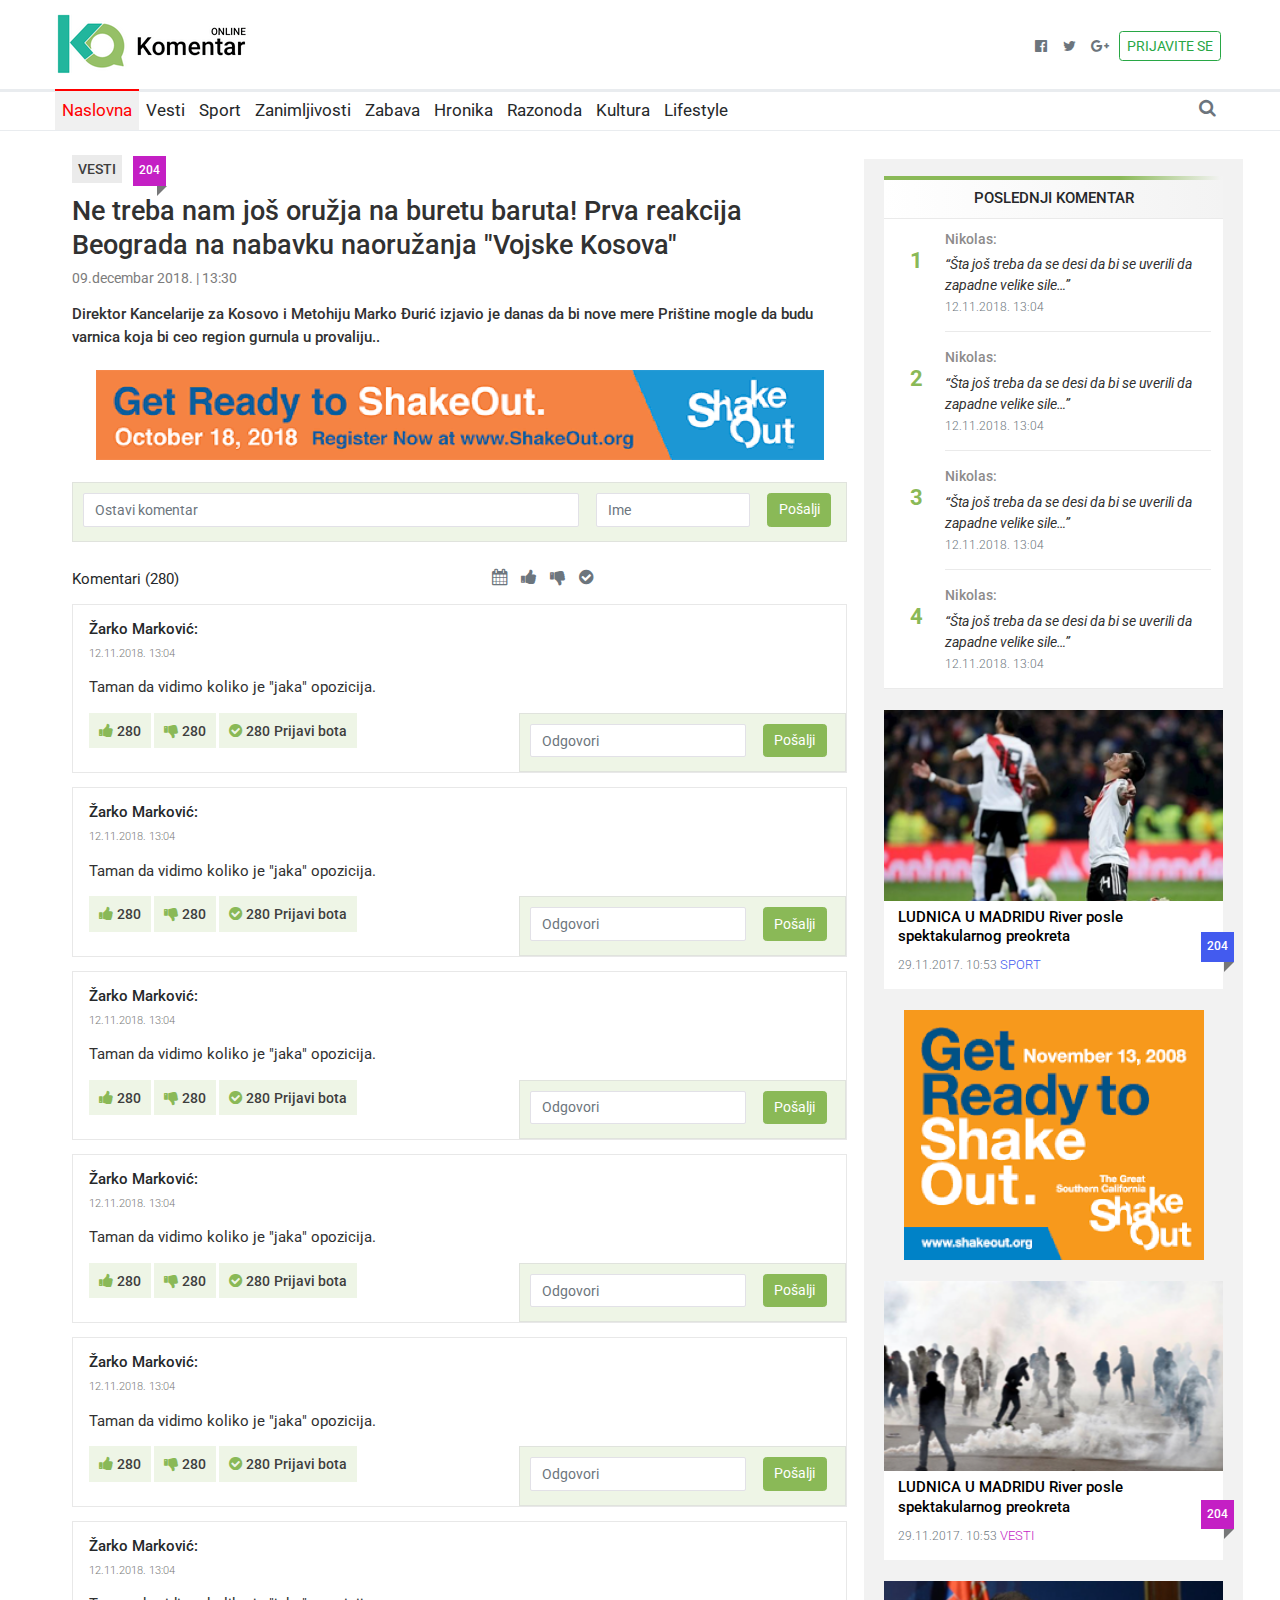
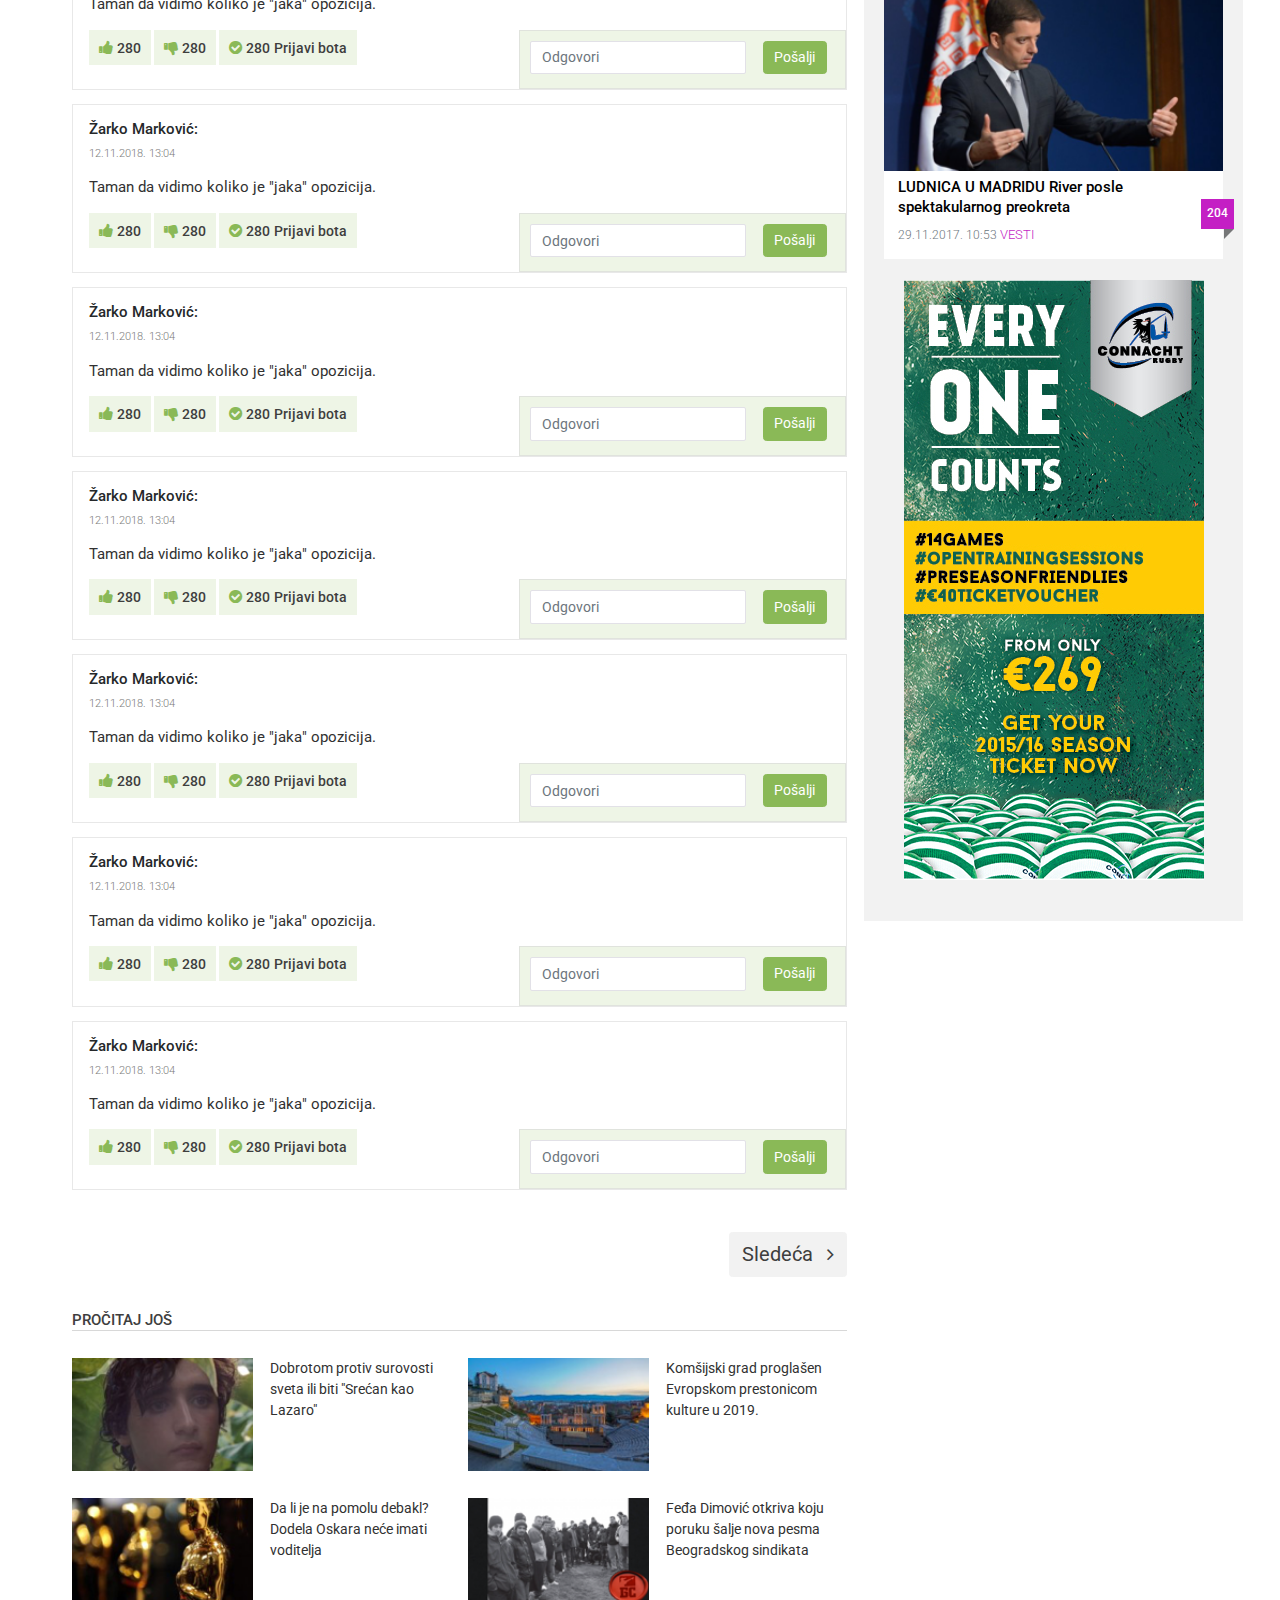
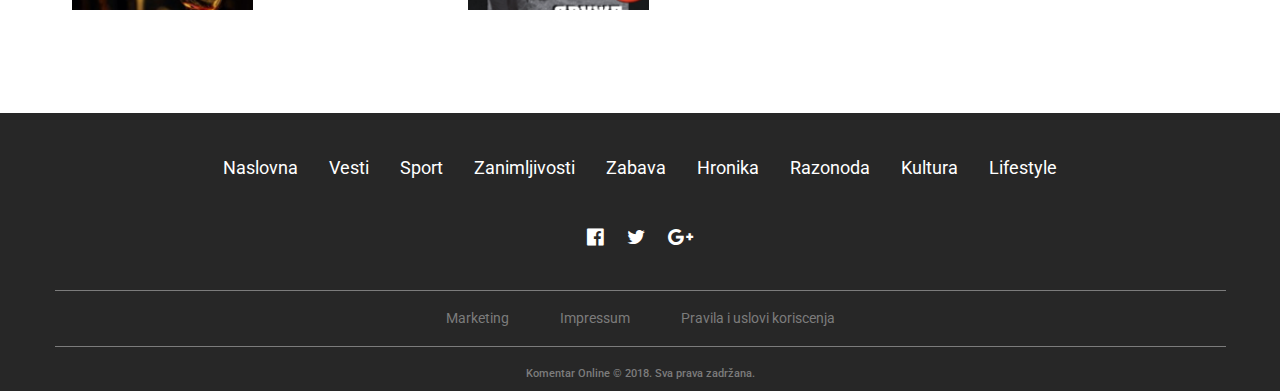
==== commit c92f03a9: "Add border-top-linear-gradient class for all pages" ====
--- a/Komentari.html
+++ b/Komentari.html
@@ -783,7 +783,7 @@
                             <!--right-side start-->
                             <section class="right-side">
                                 <!--last-comments-->
-                                <div class="last-comments mb-3 mb-md-4">
+                                <div class="last-comments mb-3 mb-md-4 position-relative border-top-linear-gradient">
                                     <h3 class="text-uppercase mb-0 text-center">poslednji komentar</h3>
                                     <!--div 1 start-->
                                     <div class="discussions-div bg-white d-flex">
@@ -907,7 +907,7 @@
                                             <span class="time">10:53</span>
                                             <a href="#" class="news-detail-link text-uppercase category-color">vesti</a>
                                         </p>
-                                        <a href="#" class="category-bg comment-number comment-number-position-44">204</a>
+                                        <a href="#" class="category-bg comment-number comment-number-position-42">204</a>
                                     </div>
                                 </article><!--news-item end-->
                                 <!--news-item start-->
@@ -926,7 +926,7 @@
                                             <span class="time">10:53</span>
                                             <a href="#" class="news-detail-link text-uppercase category-color">vesti</a>
                                         </p>
-                                        <a href="#" class="category-bg comment-number comment-number-position-54">204</a>
+                                        <a href="#" class="category-bg comment-number comment-number-position-52">204</a>
                                     </div>
                                 </article><!--news-item end-->
                                 <!--banner2-->
--- a/css/theme.css
+++ b/css/theme.css
@@ -32,6 +32,8 @@
     padding-top: 59.5%; }
   .img-holder.size-read-more-picture:after {
     padding-top: 62.13%; }
+  .img-holder.news-list-picture:after {
+    padding-top: 70.7%; }
   .img-holder img {
     display: block;
     position: absolute;
@@ -55,7 +57,9 @@
 h6 {
   font-family: "Roboto", sans-serif; }
 
-.comment-number {
+.comment-number,
+.comment-number-single-page,
+.comment-number-news-list {
   position: absolute;
   top: 80%;
   right: -9px;
@@ -66,7 +70,9 @@
   font-size: 0.85rem;
   display: inline-block;
   text-decoration: none; }
-  .comment-number:after {
+  .comment-number:after,
+  .comment-number-single-page:after,
+  .comment-number-news-list:after {
     content: '';
     display: block;
     width: 5px;
@@ -78,6 +84,34 @@
     border-top-color: #767778;
     border-left-color: #767778; }
 
+/*
+//COMMENT NUMBER Single page
+.comment-number-single-page{
+    position: absolute;
+    top:80%;
+    right: -9px;
+    color:$white;
+    font-family: $font-roboto;
+    font-weight: $font-weight-medium;
+    padding: 6px;
+    font-size: 0.85rem;
+    display: inline-block;
+    text-decoration: none;
+
+    &:after{
+        content: '';
+        display: block;
+        width: 5px; 
+        height: 5px;
+        position: absolute;
+        top:100%;
+        left:70%;
+        border: 5px solid transparent;
+        border-top-color: $comment-triangle-color;
+        border-left-color: $comment-triangle-color;
+    }
+}
+*/
 .line:after {
   content: '';
   display: block;
@@ -109,6 +143,36 @@
   position: absolute;
   top: 10%;
   left: 3%; }
+
+.border-top-linear-gradient:before {
+  content: "";
+  position: absolute;
+  top: -3px;
+  width: 100%;
+  border-bottom: 1px solid transparent;
+  border-style: solid;
+  border-image: linear-gradient(to right, #8AB957 70%, #f3f3f3 100%);
+  border-image-slice: 1; }
+
+.border-top-red:before {
+  content: "";
+  position: absolute;
+  top: -3px;
+  width: 100%;
+  border-bottom: 1px solid transparent;
+  border-style: solid;
+  border-image: linear-gradient(to right, #dc3545 70%, #f3f3f3 100%);
+  border-image-slice: 1; }
+
+.border-top-light-blue:before {
+  content: "";
+  position: absolute;
+  top: -3px;
+  width: 100%;
+  border-bottom: 1px solid transparent;
+  border-style: solid;
+  border-image: linear-gradient(to right, #18B6E9 70%, #f3f3f3 100%);
+  border-image-slice: 1; }
 
 .news-item .news-item-detail a {
   text-decoration: none; }
@@ -494,10 +558,10 @@
     padding: 25px 100px; } }
 .grid-slider {
   padding-bottom: 20px; }
-  .grid-slider .grid-slider-tittle {
-    border-top: 3px solid rgba(138, 185, 87, 0.8);
-    background: linear-gradient(to right, white 70%, #f3f3f3 100%); }
-    .grid-slider .grid-slider-tittle h3 {
+  .grid-slider .grid-slider-tittle .grid-slider-tittle-bot {
+    background: linear-gradient(to right, white 70%, #f3f3f3 100%);
+    border-bottom: 1px solid #EAEAEA; }
+    .grid-slider .grid-slider-tittle .grid-slider-tittle-bot h3 {
       color: #25282A;
       font-size: 1.1rem;
       text-align: center;
@@ -631,7 +695,7 @@
     .grid-slider .grid-slider-comments .news-detail p {
       font-weight: 300;
       color: #6c757d;
-      font-size: 0.7rem;
+      font-size: 0.85rem;
       padding-left: 2px; }
       .grid-slider .grid-slider-comments .news-detail p .news-detail-link {
         text-decoration: none;
@@ -685,76 +749,100 @@
     color: #F0F0F0; }
     .grid-slider .grid-slider-mainslider .news-detail p .date, .grid-slider .grid-slider-mainslider .news-detail p .time {
       font-size: 0.9rem; } }
-.discussions {
+.discussions,
+.news-list {
   margin-bottom: 45px; }
-  .discussions .discussions-tittle {
-    border-top: 3px solid rgba(138, 185, 87, 0.8);
+  .discussions .discussions-tittle,
+  .news-list .discussions-tittle {
     background: linear-gradient(90deg, #FFFFFF 0%, #F3F3F3 100%);
     border-bottom: 1px solid #EAEAEA; }
-    .discussions .discussions-tittle h3 {
+    .discussions .discussions-tittle h3,
+    .news-list .discussions-tittle h3 {
       color: #25282A;
       font-size: 1.1rem;
       text-align: center;
       padding: 10px 41px;
       border-bottom: 1px solid #EAEAEA; }
-    .discussions .discussions-tittle .discussions-div {
+    .discussions .discussions-tittle .discussions-div,
+    .news-list .discussions-tittle .discussions-div {
       padding: 0 12px; }
-      .discussions .discussions-tittle .discussions-div .discussions-number {
+      .discussions .discussions-tittle .discussions-div .discussions-number,
+      .news-list .discussions-tittle .discussions-div .discussions-number {
         color: #8AB957;
         font-family: "Roboto", sans-serif;
         font-size: 1.4rem;
         font-weight: 700; }
-      .discussions .discussions-tittle .discussions-div h5 {
+      .discussions .discussions-tittle .discussions-div h5,
+      .news-list .discussions-tittle .discussions-div h5 {
         color: #8D8B8B;
         font-size: 1rem; }
-      .discussions .discussions-tittle .discussions-div p {
+      .discussions .discussions-tittle .discussions-div p,
+      .news-list .discussions-tittle .discussions-div p {
         color: #313131;
         font-size: 1rem;
         font-style: italic; }
-        .discussions .discussions-tittle .discussions-div p .date, .discussions .discussions-tittle .discussions-div p .time {
+        .discussions .discussions-tittle .discussions-div p .date, .discussions .discussions-tittle .discussions-div p .time,
+        .news-list .discussions-tittle .discussions-div p .date,
+        .news-list .discussions-tittle .discussions-div p .time {
           font-size: 0.85rem;
           color: #6c757d;
           font-style: normal; }
-    .discussions .discussions-tittle .discussions-article h5 {
+    .discussions .discussions-tittle .discussions-article h5,
+    .news-list .discussions-tittle .discussions-article h5 {
       font-size: 1.1rem;
       line-height: 1.4rem;
       max-height: 2.8rem;
       overflow: hidden; }
-      .discussions .discussions-tittle .discussions-article h5 .discussions-link {
+      .discussions .discussions-tittle .discussions-article h5 .discussions-link,
+      .news-list .discussions-tittle .discussions-article h5 .discussions-link {
         text-decoration: none;
         color: #000000; }
-    .discussions .discussions-tittle .discussions-article p {
+    .discussions .discussions-tittle .discussions-article p,
+    .news-list .discussions-tittle .discussions-article p {
       font-weight: 300;
       color: #6c757d; }
-      .discussions .discussions-tittle .discussions-article p .date, .discussions .discussions-tittle .discussions-article p .time {
+      .discussions .discussions-tittle .discussions-article p .date, .discussions .discussions-tittle .discussions-article p .time,
+      .news-list .discussions-tittle .discussions-article p .date,
+      .news-list .discussions-tittle .discussions-article p .time {
         font-size: 0.85rem; }
-      .discussions .discussions-tittle .discussions-article p .discussions-link {
+      .discussions .discussions-tittle .discussions-article p .discussions-link,
+      .news-list .discussions-tittle .discussions-article p .discussions-link {
         text-decoration: none;
         font-size: 0.9rem; }
-  .discussions .news-item .comment-number {
+  .discussions .news-item .comment-number,
+  .news-list .news-item .comment-number {
     top: 82%;
     right: 0; }
-  .discussions .news-item .comment-number-position-75 {
+  .discussions .news-item .comment-number-position-75,
+  .news-list .news-item .comment-number-position-75 {
     top: 70%;
     right: 0 !important; }
-  .discussions .news-item .news-item-detail a {
+  .discussions .news-item .news-item-detail a,
+  .news-list .news-item .news-item-detail a {
     text-decoration: none; }
-    .discussions .news-item .news-item-detail a:hover {
+    .discussions .news-item .news-item-detail a:hover,
+    .news-list .news-item .news-item-detail a:hover {
       color: #fff; }
-  .discussions .news-item .news-item-detail h5 {
+  .discussions .news-item .news-item-detail h5,
+  .news-list .news-item .news-item-detail h5 {
     font-size: 1.1rem;
     line-height: 1.4rem;
     max-height: 2.8rem;
     overflow: hidden; }
-    .discussions .news-item .news-item-detail h5 .news-item-link {
+    .discussions .news-item .news-item-detail h5 .news-item-link,
+    .news-list .news-item .news-item-detail h5 .news-item-link {
       text-decoration: none;
       color: #000000; }
-  .discussions .news-item .news-item-detail p {
+  .discussions .news-item .news-item-detail p,
+  .news-list .news-item .news-item-detail p {
     font-weight: 300;
     color: #6c757d; }
-    .discussions .news-item .news-item-detail p .date, .discussions .news-item .news-item-detail p .time {
+    .discussions .news-item .news-item-detail p .date, .discussions .news-item .news-item-detail p .time,
+    .news-list .news-item .news-item-detail p .date,
+    .news-list .news-item .news-item-detail p .time {
       font-size: 0.85rem; }
-    .discussions .news-item .news-item-detail p .news-detail-link {
+    .discussions .news-item .news-item-detail p .news-detail-link,
+    .news-list .news-item .news-item-detail p .news-detail-link {
       text-decoration: none;
       font-size: 0.9rem; }
 
@@ -836,120 +924,123 @@
       color: #7C7C7C;
       font-size: 1rem; }
 
-.youtube-comments .coments-tittle,
-.news-comments .coments-tittle,
-.sport-comments .coments-tittle {
-  border-top: 3px solid #E0311F;
-  background: linear-gradient(to right, white 70%, #f3f3f3 100%); }
-  .youtube-comments .coments-tittle h2,
-  .news-comments .coments-tittle h2,
-  .sport-comments .coments-tittle h2 {
-    padding: 11px;
-    color: #25282A;
-    font-size: 1.1rem; }
-.youtube-comments .border-top-green,
-.news-comments .border-top-green,
-.sport-comments .border-top-green {
-  border-top: 3px solid #8AB957; }
-.youtube-comments .border-top-light-blue,
-.news-comments .border-top-light-blue,
-.sport-comments .border-top-light-blue {
-  border-top: 3px solid #18B6E9; }
-.youtube-comments .comments-body,
-.news-comments .comments-body,
-.sport-comments .comments-body {
-  padding-top: 30px; }
-  .youtube-comments .comments-body .news-item,
-  .news-comments .comments-body .news-item,
-  .sport-comments .comments-body .news-item {
-    position: relative; }
-    .youtube-comments .comments-body .news-item a,
-    .news-comments .comments-body .news-item a,
-    .sport-comments .comments-body .news-item a {
-      text-decoration: none; }
-      .youtube-comments .comments-body .news-item a:hover,
-      .news-comments .comments-body .news-item a:hover,
-      .sport-comments .comments-body .news-item a:hover {
-        color: #fff; }
-    .youtube-comments .comments-body .news-item .news-item-footer,
-    .news-comments .comments-body .news-item .news-item-footer,
-    .sport-comments .comments-body .news-item .news-item-footer {
-      padding-left: 12px;
-      padding-right: 20px;
-      padding-top: 12px;
-      padding-bottom: 12px; }
-      .youtube-comments .comments-body .news-item .news-item-footer h5,
-      .news-comments .comments-body .news-item .news-item-footer h5,
-      .sport-comments .comments-body .news-item .news-item-footer h5 {
-        color: #8D8B8B;
-        font-size: 1rem; }
-      .youtube-comments .comments-body .news-item .news-item-footer p,
-      .news-comments .comments-body .news-item .news-item-footer p,
-      .sport-comments .comments-body .news-item .news-item-footer p {
-        color: #25282A;
-        font-size: 1rem;
-        line-height: 1.5rem;
-        max-height: 3.0rem;
-        overflow: hidden;
-        font-style: italic; }
-        .youtube-comments .comments-body .news-item .news-item-footer p .date, .youtube-comments .comments-body .news-item .news-item-footer p .time,
-        .news-comments .comments-body .news-item .news-item-footer p .date,
-        .news-comments .comments-body .news-item .news-item-footer p .time,
-        .sport-comments .comments-body .news-item .news-item-footer p .date,
-        .sport-comments .comments-body .news-item .news-item-footer p .time {
-          font-size: 0.85rem;
-          color: #ABABAB;
-          font-style: normal; }
-  .youtube-comments .comments-body .news-detail,
-  .news-comments .comments-body .news-detail,
-  .sport-comments .comments-body .news-detail {
-    position: absolute;
-    bottom: 33%;
-    width: 100%;
-    margin: 0 auto;
-    padding-left: 10px; }
-    .youtube-comments .comments-body .news-detail h2,
-    .news-comments .comments-body .news-detail h2,
-    .sport-comments .comments-body .news-detail h2 {
-      font-size: 1.1rem;
-      line-height: 1.4rem;
-      max-height: 2.8rem;
-      overflow: hidden; }
-    .youtube-comments .comments-body .news-detail p,
-    .news-comments .comments-body .news-detail p,
-    .sport-comments .comments-body .news-detail p {
-      font-weight: 300;
-      color: #F0F0F0; }
-      .youtube-comments .comments-body .news-detail p .date, .youtube-comments .comments-body .news-detail p .time,
-      .news-comments .comments-body .news-detail p .date,
-      .news-comments .comments-body .news-detail p .time,
-      .sport-comments .comments-body .news-detail p .date,
-      .sport-comments .comments-body .news-detail p .time {
-        font-size: 0.8rem; }
-      .youtube-comments .comments-body .news-detail p .news-detail-link,
-      .news-comments .comments-body .news-detail p .news-detail-link,
-      .sport-comments .comments-body .news-detail p .news-detail-link {
-        text-decoration: none;
-        font-size: 0.8rem; }
-  .youtube-comments .comments-body .news-icon,
-  .news-comments .comments-body .news-icon,
-  .sport-comments .comments-body .news-icon {
-    position: absolute;
-    top: 50%;
-    transform: translateY(-50%);
-    text-align: center;
-    width: 100%; }
-    .youtube-comments .comments-body .news-icon .fa,
-    .news-comments .comments-body .news-icon .fa,
-    .sport-comments .comments-body .news-icon .fa {
-      font-size: 3rem;
-      color: #fff;
-      width: 57px;
-      height: 57px;
-      background: rgba(255, 255, 255, 0.3);
-      border-radius: 50%;
-      line-height: 57px;
-      text-align: center; }
+.youtube-comments,
+.news-comments,
+.sport-comments {
+    /*
+    .border-top-green{
+        border-top: 3px solid $comments-border-color-green; 
+    }
+
+    .border-top-light-blue{
+        border-top: 3px solid $comments-border-color-blue;
+    }
+    */ }
+  .youtube-comments .coments-tittle,
+  .news-comments .coments-tittle,
+  .sport-comments .coments-tittle {
+    background: linear-gradient(to right, white 70%, #f3f3f3 100%); }
+    .youtube-comments .coments-tittle h2,
+    .news-comments .coments-tittle h2,
+    .sport-comments .coments-tittle h2 {
+      padding: 11px;
+      color: #25282A;
+      font-size: 1.1rem; }
+  .youtube-comments .comments-body,
+  .news-comments .comments-body,
+  .sport-comments .comments-body {
+    padding-top: 30px; }
+    .youtube-comments .comments-body .news-item,
+    .news-comments .comments-body .news-item,
+    .sport-comments .comments-body .news-item {
+      position: relative; }
+      .youtube-comments .comments-body .news-item a,
+      .news-comments .comments-body .news-item a,
+      .sport-comments .comments-body .news-item a {
+        text-decoration: none; }
+        .youtube-comments .comments-body .news-item a:hover,
+        .news-comments .comments-body .news-item a:hover,
+        .sport-comments .comments-body .news-item a:hover {
+          color: #fff; }
+      .youtube-comments .comments-body .news-item .news-item-footer,
+      .news-comments .comments-body .news-item .news-item-footer,
+      .sport-comments .comments-body .news-item .news-item-footer {
+        padding-left: 12px;
+        padding-right: 20px;
+        padding-top: 12px;
+        padding-bottom: 12px; }
+        .youtube-comments .comments-body .news-item .news-item-footer h5,
+        .news-comments .comments-body .news-item .news-item-footer h5,
+        .sport-comments .comments-body .news-item .news-item-footer h5 {
+          color: #8D8B8B;
+          font-size: 1rem; }
+        .youtube-comments .comments-body .news-item .news-item-footer p,
+        .news-comments .comments-body .news-item .news-item-footer p,
+        .sport-comments .comments-body .news-item .news-item-footer p {
+          color: #25282A;
+          font-size: 1rem;
+          line-height: 1.5rem;
+          max-height: 3.0rem;
+          overflow: hidden;
+          font-style: italic; }
+          .youtube-comments .comments-body .news-item .news-item-footer p .date, .youtube-comments .comments-body .news-item .news-item-footer p .time,
+          .news-comments .comments-body .news-item .news-item-footer p .date,
+          .news-comments .comments-body .news-item .news-item-footer p .time,
+          .sport-comments .comments-body .news-item .news-item-footer p .date,
+          .sport-comments .comments-body .news-item .news-item-footer p .time {
+            font-size: 0.85rem;
+            color: #ABABAB;
+            font-style: normal; }
+    .youtube-comments .comments-body .news-detail,
+    .news-comments .comments-body .news-detail,
+    .sport-comments .comments-body .news-detail {
+      position: absolute;
+      bottom: 33%;
+      width: 100%;
+      margin: 0 auto;
+      padding-left: 10px; }
+      .youtube-comments .comments-body .news-detail h2,
+      .news-comments .comments-body .news-detail h2,
+      .sport-comments .comments-body .news-detail h2 {
+        font-size: 1.1rem;
+        line-height: 1.4rem;
+        max-height: 2.8rem;
+        overflow: hidden; }
+      .youtube-comments .comments-body .news-detail p,
+      .news-comments .comments-body .news-detail p,
+      .sport-comments .comments-body .news-detail p {
+        font-weight: 300;
+        color: #F0F0F0; }
+        .youtube-comments .comments-body .news-detail p .date, .youtube-comments .comments-body .news-detail p .time,
+        .news-comments .comments-body .news-detail p .date,
+        .news-comments .comments-body .news-detail p .time,
+        .sport-comments .comments-body .news-detail p .date,
+        .sport-comments .comments-body .news-detail p .time {
+          font-size: 0.8rem; }
+        .youtube-comments .comments-body .news-detail p .news-detail-link,
+        .news-comments .comments-body .news-detail p .news-detail-link,
+        .sport-comments .comments-body .news-detail p .news-detail-link {
+          text-decoration: none;
+          font-size: 0.8rem; }
+    .youtube-comments .comments-body .news-icon,
+    .news-comments .comments-body .news-icon,
+    .sport-comments .comments-body .news-icon {
+      position: absolute;
+      top: 50%;
+      transform: translateY(-50%);
+      text-align: center;
+      width: 100%; }
+      .youtube-comments .comments-body .news-icon .fa,
+      .news-comments .comments-body .news-icon .fa,
+      .sport-comments .comments-body .news-icon .fa {
+        font-size: 3rem;
+        color: #fff;
+        width: 57px;
+        height: 57px;
+        background: rgba(255, 255, 255, 0.3);
+        border-radius: 50%;
+        line-height: 57px;
+        text-align: center; }
 
 .news-comments {
   margin-bottom: 46px; }
@@ -1166,7 +1257,7 @@
 .right-side {
   background: #F2F2F2;
   padding: 20px; }
-  .right-side .news-item .news-item-detail .comment-number {
+  .right-side .news-item .news-item-detail .comment-number-single-page {
     top: 25.5%;
     right: 18px; }
   .right-side .news-item .news-item-detail .comment-number-position-44 {
@@ -1174,7 +1265,6 @@
   .right-side .news-item .news-item-detail .comment-number-position-54 {
     top: 54.5%; }
   .right-side .last-comments {
-    border-top: 3px solid rgba(138, 185, 87, 0.8);
     background: linear-gradient(90deg, #FFFFFF 0%, #F3F3F3 100%);
     border-bottom: 1px solid #EAEAEA; }
     .right-side .last-comments h3 {
@@ -1207,19 +1297,21 @@
           font-style: normal; }
 
 @media (min-width: 992px) {
-  .right-side .news-item .news-item-detail .comment-number {
-    top: 25.2%; }
+  .right-side .news-item .news-item-detail .comment-number-single-page {
+    top: 25.2%;
+    right: 18px; }
   .right-side .news-item .news-item-detail .comment-number-position-44 {
     top: 42.5%; }
   .right-side .news-item .news-item-detail .comment-number-position-54 {
     top: 51.5%; } }
 @media (min-width: 1200px) {
-  .right-side .news-item .news-item-detail .comment-number {
-    top: 25.5%; }
+  .right-side .news-item .news-item-detail .comment-number-single-page {
+    top: 25.5%;
+    right: 18px; }
   .right-side .news-item .news-item-detail .comment-number-position-44 {
     top: 44.5%; }
   .right-side .news-item .news-item-detail .comment-number-position-54 {
-    top: 54.5%; } }
+    top: 54.5% !important; } }
 .single-news .single-news-header h4 {
   color: #313131;
   font-family: "Roboto", sans-serif;
@@ -1246,25 +1338,126 @@
   font-size: 1.2rem;
   padding-right: 10px; }
 .single-news .right-side .news-item .news-item-detail .comment-number {
-  top: 24.5%; }
-.single-news .right-side .news-item .news-item-detail .comment-number-position-44 {
+  top: 24.5%;
+  right: 18px; }
+.single-news .right-side .news-item .news-item-detail .comment-number-position-42 {
   top: 42.5%; }
-.single-news .right-side .news-item .news-item-detail .comment-number-position-54 {
+.single-news .right-side .news-item .news-item-detail .comment-number-position-52 {
   top: 52%; }
 
 @media (min-width: 992px) {
   .single-news .right-side .news-item .news-item-detail .comment-number {
-    top: 23.5%; }
-  .single-news .right-side .news-item .news-item-detail .comment-number-position-44 {
+    top: 23.5%;
+    right: 18px; }
+  .single-news .right-side .news-item .news-item-detail .comment-number-position-42 {
     top: 39.5%; }
-  .single-news .right-side .news-item .news-item-detail .comment-number-position-54 {
+  .single-news .right-side .news-item .news-item-detail .comment-number-position-52 {
     top: 47.8%; } }
 @media (min-width: 1200px) {
   .single-news .right-side .news-item .news-item-detail .comment-number {
-    top: 24.5%; }
-  .single-news .right-side .news-item .news-item-detail .comment-number-position-44 {
+    top: 24.5%;
+    right: 18px; }
+  .single-news .right-side .news-item .news-item-detail .comment-number-position-42 {
     top: 42.5%; }
-  .single-news .right-side .news-item .news-item-detail .comment-number-position-54 {
+  .single-news .right-side .news-item .news-item-detail .comment-number-position-52 {
     top: 52%; } }
+.news-list .comments-button .btn-success {
+  padding: 3px 10px;
+  color: #fff !important;
+  font-size: 1.4rem; }
+  .news-list .comments-button .btn-success .fa {
+    font-size: 1.4rem; }
+.news-list .news-item .news-item-detail h5 {
+  font-size: 1.2rem;
+  line-height: 1.7rem;
+  max-height: 3.4rem;
+  overflow: hidden; }
+  .news-list .news-item .news-item-detail h5 a {
+    color: #313131; }
+    .news-list .news-item .news-item-detail h5 a:hover {
+      color: #343a40; }
+.news-list .news-item .news-item-detail .description {
+  color: #7C7C7C;
+  font-size: 1rem;
+  line-height: 1.4rem;
+  max-height: 2.8rem;
+  overflow: hidden; }
+.news-list .news-item .news-item-detail .comment-number-news-list {
+  top: 14%;
+  right: 0; }
+.news-list .news-item .news-item-detail .comment-number-position-50 {
+  top: 54%; }
+.news-list .news-item .news-item-detail .comment-number-position-64 {
+  top: 74.5%; }
+.news-list .news-item .news-item-detail .news-list-comment-number-position-4 {
+  top: 4%; }
+.news-list .news-item .news-item-detail .news-list-comment-number-position-14 {
+  top: 14%; }
+.news-list .news-item .news-item-detail .news-list-comment-number-position-24 {
+  top: 25%; }
+.news-list .news-item .news-item-detail .news-list-comment-number-position-34 {
+  top: 35%; }
+.news-list .news-item .news-item-detail .news-list-comment-number-position-44 {
+  top: 47%; }
+.news-list .news-item .news-item-detail .news-list-comment-number-position-54 {
+  top: 58%; }
+.news-list .news-item .news-item-detail .news-list-comment-number-position-64 {
+  top: 68%; }
+.news-list .news-item .news-item-detail .news-list-comment-number-position-74 {
+  top: 78%; }
+.news-list .news-item .news-item-detail .news-list-comment-number-position-84 {
+  top: 89%; }
+
+@media (min-width: 768px) {
+  .news-list .news-item .news-item-detail .news-list-comment-number-position-44 {
+    top: 45.5%; }
+  .news-list .news-item .news-item-detail .news-list-comment-number-position-54 {
+    top: 55.5%; }
+  .news-list .news-item .news-item-detail .news-list-comment-number-position-64 {
+    top: 67%; }
+  .news-list .news-item .news-item-detail .news-list-comment-number-position-74 {
+    top: 77%; }
+  .news-list .news-item .news-item-detail .news-list-comment-number-position-84 {
+    top: 88%; } }
+@media (min-width: 992px) {
+  .news-list .news-item .news-item-detail .comment-number-position-50 {
+    top: 49%; }
+  .news-list .news-item .news-item-detail .comment-number-position-64 {
+    top: 68%; }
+  .news-list .news-item .news-item-detail .news-list-comment-number-position-44 {
+    top: 46%; }
+  .news-list .news-item .news-item-detail .news-list-comment-number-position-54 {
+    top: 56%; }
+  .news-list .news-item .news-item-detail .news-list-comment-number-position-64 {
+    top: 67%; }
+  .news-list .news-item .news-item-detail .news-list-comment-number-position-74 {
+    top: 77%; }
+  .news-list .news-item .news-item-detail .news-list-comment-number-position-84 {
+    top: 87%; } }
+@media (min-width: 1200px) {
+  .news-list .news-item .news-item-detail .comment-number-news-list {
+    top: 14%; }
+  .news-list .news-item .news-item-detail .comment-number-position-50 {
+    top: 54%; }
+  .news-list .news-item .news-item-detail .comment-number-position-64 {
+    top: 74.5%; }
+  .news-list .news-item .news-item-detail .news-list-comment-number-position-4 {
+    top: 4%; }
+  .news-list .news-item .news-item-detail .news-list-comment-number-position-14 {
+    top: 14%; }
+  .news-list .news-item .news-item-detail .news-list-comment-number-position-24 {
+    top: 24%; }
+  .news-list .news-item .news-item-detail .news-list-comment-number-position-34 {
+    top: 34%; }
+  .news-list .news-item .news-item-detail .news-list-comment-number-position-44 {
+    top: 44%; }
+  .news-list .news-item .news-item-detail .news-list-comment-number-position-54 {
+    top: 54%; }
+  .news-list .news-item .news-item-detail .news-list-comment-number-position-64 {
+    top: 64%; }
+  .news-list .news-item .news-item-detail .news-list-comment-number-position-74 {
+    top: 74%; }
+  .news-list .news-item .news-item-detail .news-list-comment-number-position-84 {
+    top: 84%; } }
 
 /*# sourceMappingURL=theme.css.map */
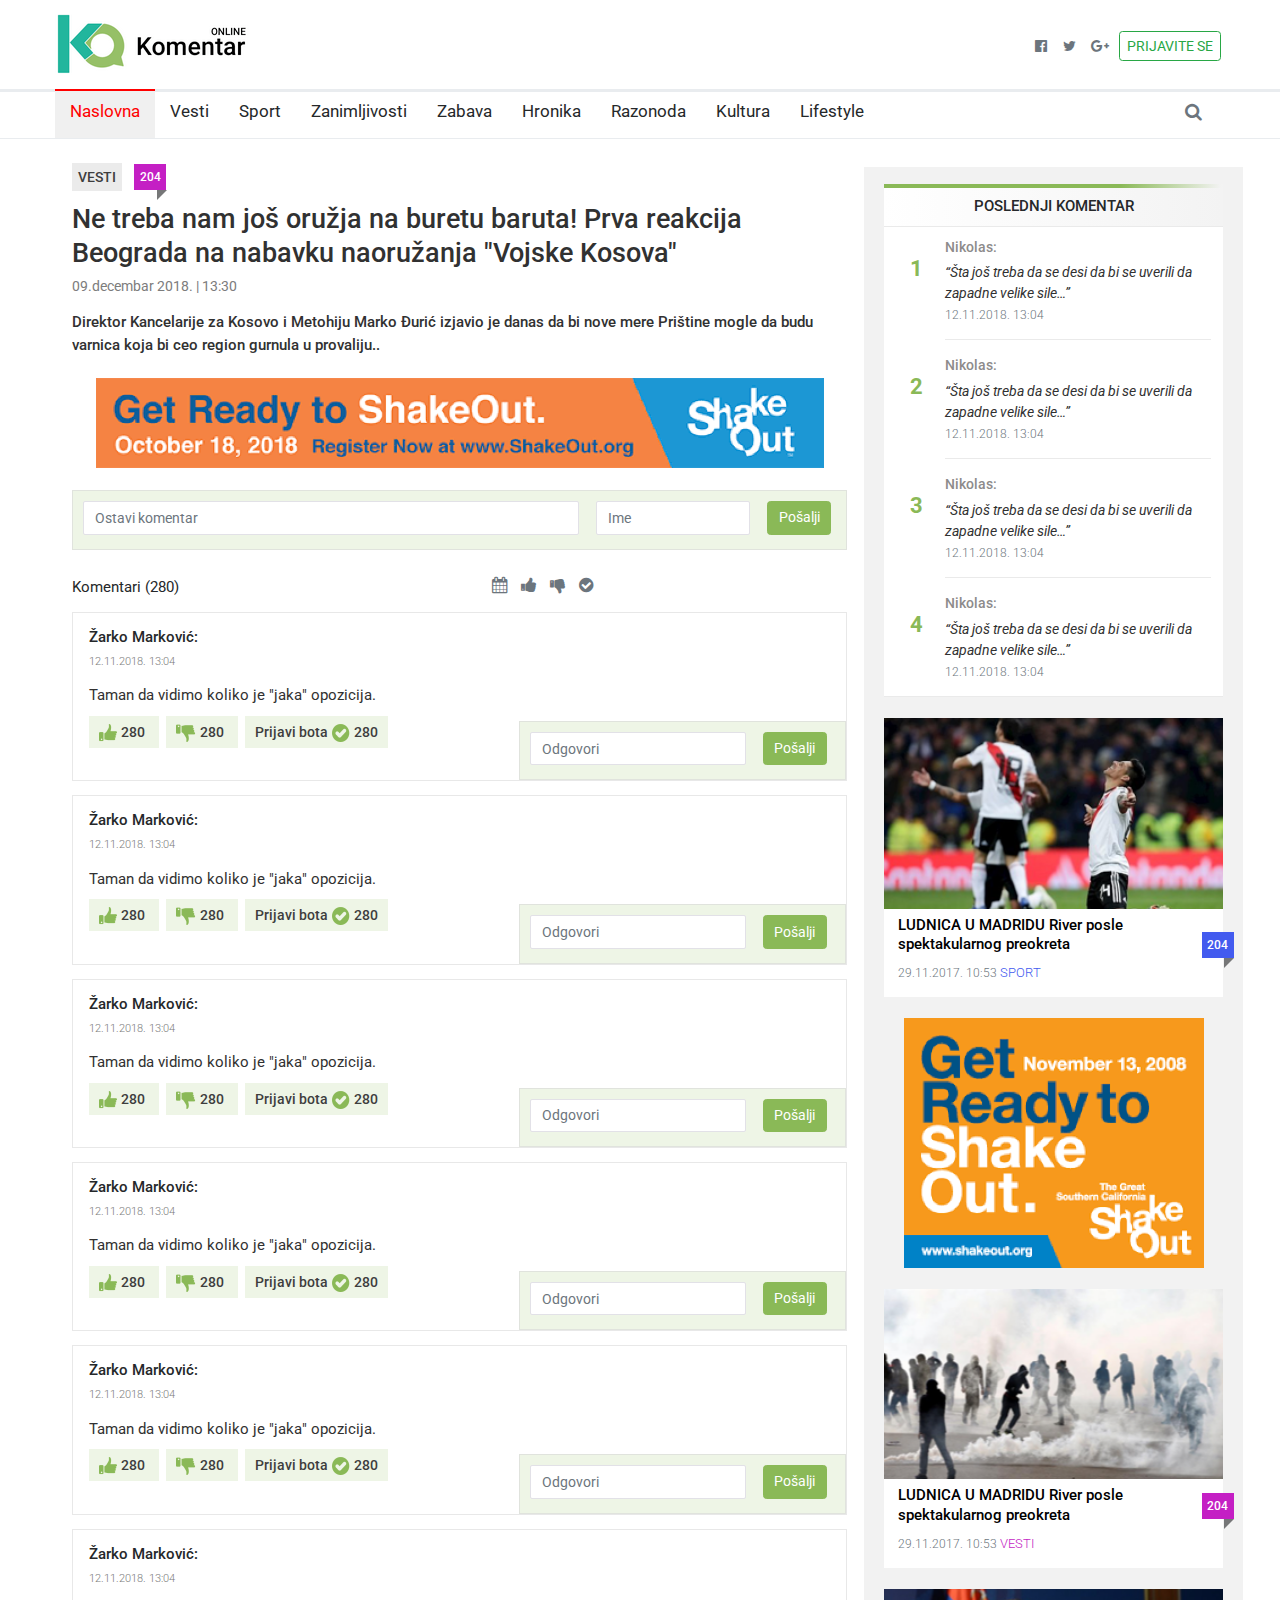
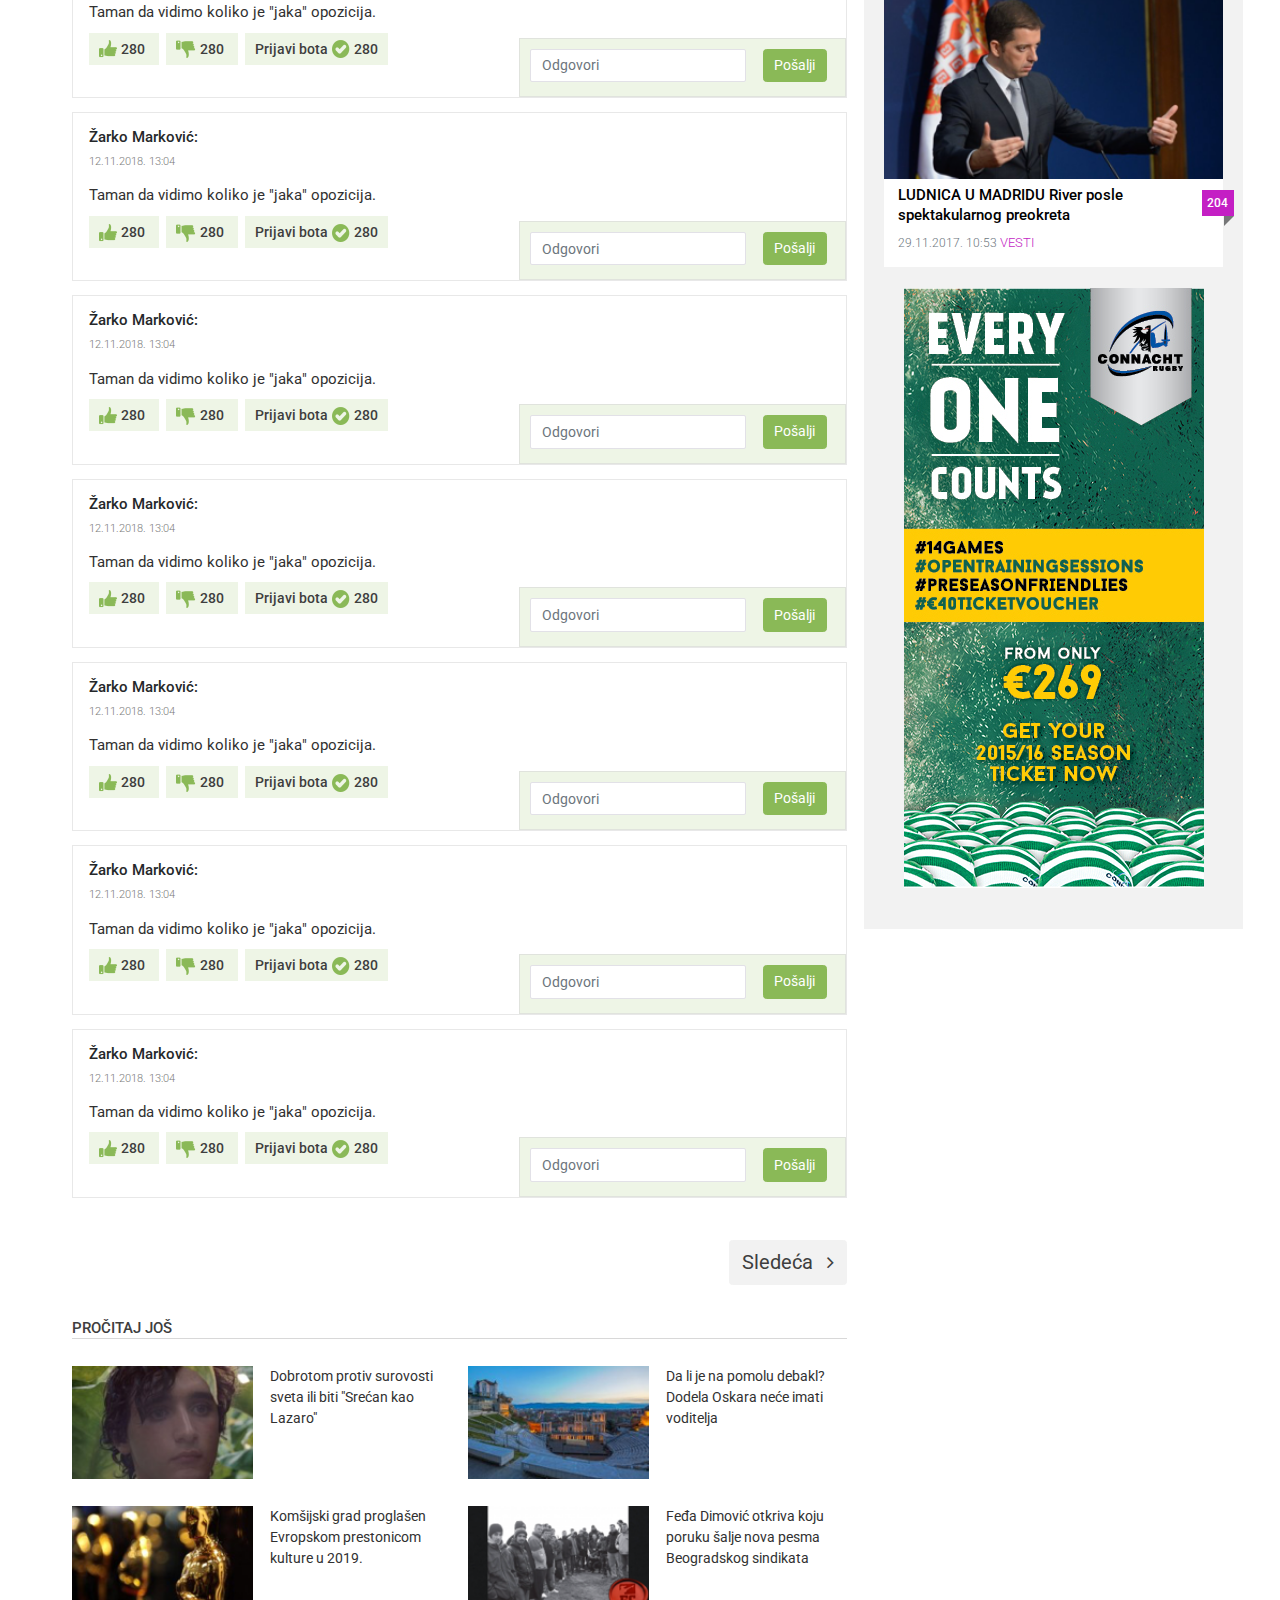
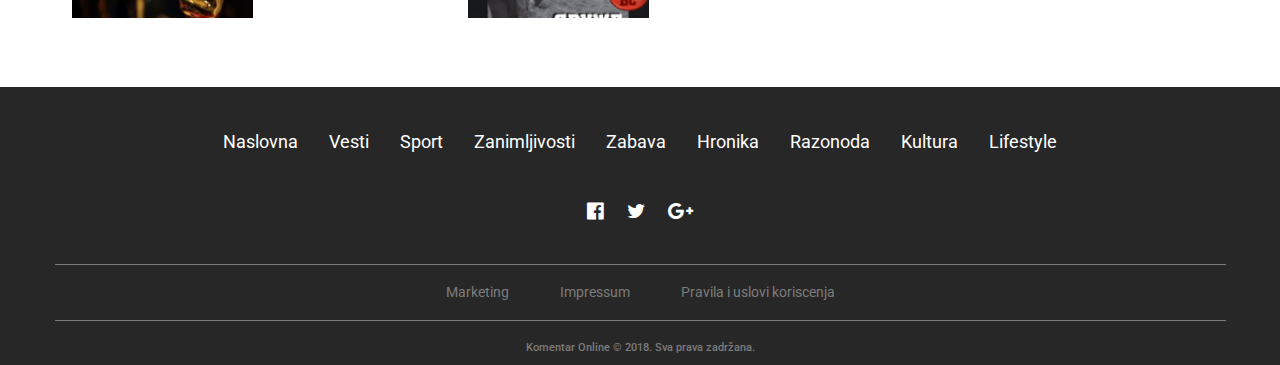
==== commit 29162fa6: "Fix issues on Single page and Comments page" ====
--- a/Komentari.html
+++ b/Komentari.html
@@ -49,10 +49,10 @@
         <header>
             <!--header top start-->
             <section class="header-top py-2 py-lg-3">
-                <div class="container d-flex justify-content-center justify-content-md-between align-items-end">
+                <div class="container d-flex justify-content-center justify-content-lg-between align-items-end">
                     <!--logo start-->
                     <div class="header-top-logo">
-                        <a class="d-none d-md-block" href="#">
+                        <a class="d-none d-lg-block" href="#">
                             <img src="img/logo.png" alt="Logo"/>
                         </a>
                     </div><!--logo end-->
@@ -77,13 +77,13 @@
             <!--header bottom start-->
             <section class="header-bottom">
                 <div class="container">
-                    <nav class="navbar navbar-expand-md navbar-light p-0">
+                    <nav class="navbar navbar-expand-lg navbar-light p-0">
                         <!--small logo start-->
-                        <a class="navbar-brand d-block d-md-none" href="#">
+                        <a class="navbar-brand d-block d-lg-none" href="#">
                             <img src="img/logo-small.png" alt="Logo small"/>
                         </a><!--small logo end-->
                         <!--search-wrapper start-->
-                        <div class="search-wrapper ml-auto order-md-last">
+                        <div class="search-wrapper ml-auto order-lg-last pr-lg-3">
                             <span class="fa fa-search search-icon pr-3 pr-md-0"></span>
                             <!--Search form start-->
                             <form class="search-form bg-white">
@@ -91,7 +91,7 @@
                                     <div class="input-group">
                                         <input type="text" class="form-control" placeholder="Search" >
                                         <div class="input-group-append">
-                                            <button class="btn btn-outline-secondary" type="submit"><span class="fa fa-search"></span></button>
+                                            <button class="btn btn-outline-success" type="submit"><span class="fa fa-search"></span></button>
                                         </div>
                                     </div>
                                 </div>
@@ -105,7 +105,7 @@
                         </button><!--Hamburger ends-->
                         <!--div colapse start-->
                         <div class="collapse navbar-collapse" id="main-menu">
-                            <ul class="navbar-nav mr-md-auto">
+                            <ul class="navbar-nav mr-lg-auto">
                                 <li class="nav-item" data-category='#FF0000'>
                                     <!-- Add active class on link -->
                                     <a class="nav-link active category-border category-color" href="#"><span>Naslovna</span></a>
@@ -228,15 +228,18 @@
                                         <!--grid start-->
                                         <div class="row">
                                             <div class="col-18 col-md-10 mb-2 mb-md-0">
-                                                <a href="#" class="fa fa-thumbs-up">
-                                                    <span class="comment-item-number">280</span>
-                                                </a>
-                                                <a href="#" class="fa fa-thumbs-down">
-                                                    <span class="comment-item-number">280</span>
-                                                </a>
-                                                <a href="#" class="fa fa-check-circle">
-                                                    <span class="comment-item-number">280</span>
-                                                    <span>Prijavi bota</span>
+                                                <a href="#" class="comment-item-thumbs mr-2">
+                                                    <img src="img/SINGLE-PAGE/Group (1).png" alt=""/>
+                                                    <span class="comment-item-number">280</span>
+                                                </a>
+                                                <a href="#" class="comment-item-thumbs mr-2">
+                                                    <img src="img/SINGLE-PAGE/Group Copy (1).png" alt=""/>
+                                                    <span class="comment-item-number">280</span>
+                                                </a>
+                                                <a href="#" class="comment-item-thumbs">
+                                                    <span>Prijavi bota</span>
+                                                    <img src="img/SINGLE-PAGE/Fill 1000.png" alt=""/>
+                                                    <span class="comment-item-number">280</span>
                                                 </a>
                                             </div>
                                             <div class="col-18 col-md-8">
@@ -268,15 +271,18 @@
                                         <!--grid start-->
                                         <div class="row">
                                             <div class="col-18 col-md-10 mb-2 mb-md-0">
-                                                <a href="#" class="fa fa-thumbs-up">
-                                                    <span class="comment-item-number">280</span>
-                                                </a>
-                                                <a href="#" class="fa fa-thumbs-down">
-                                                    <span class="comment-item-number">280</span>
-                                                </a>
-                                                <a href="#" class="fa fa-check-circle">
-                                                    <span class="comment-item-number">280</span>
-                                                    <span>Prijavi bota</span>
+                                                <a href="#" class="comment-item-thumbs mr-2">
+                                                    <img src="img/SINGLE-PAGE/Group (1).png" alt=""/>
+                                                    <span class="comment-item-number">280</span>
+                                                </a>
+                                                <a href="#" class="comment-item-thumbs mr-2">
+                                                    <img src="img/SINGLE-PAGE/Group Copy (1).png" alt=""/>
+                                                    <span class="comment-item-number">280</span>
+                                                </a>
+                                                <a href="#" class="comment-item-thumbs">
+                                                    <span>Prijavi bota</span>
+                                                    <img src="img/SINGLE-PAGE/Fill 1000.png" alt=""/>
+                                                    <span class="comment-item-number">280</span>
                                                 </a>
                                             </div>
                                             <div class="col-18 col-md-8">
@@ -308,15 +314,18 @@
                                         <!--grid start-->
                                         <div class="row">
                                             <div class="col-18 col-md-10 mb-2 mb-md-0">
-                                                <a href="#" class="fa fa-thumbs-up">
-                                                    <span class="comment-item-number">280</span>
-                                                </a>
-                                                <a href="#" class="fa fa-thumbs-down">
-                                                    <span class="comment-item-number">280</span>
-                                                </a>
-                                                <a href="#" class="fa fa-check-circle">
-                                                    <span class="comment-item-number">280</span>
-                                                    <span>Prijavi bota</span>
+                                                <a href="#" class="comment-item-thumbs mr-2">
+                                                    <img src="img/SINGLE-PAGE/Group (1).png" alt=""/>
+                                                    <span class="comment-item-number">280</span>
+                                                </a>
+                                                <a href="#" class="comment-item-thumbs mr-2">
+                                                    <img src="img/SINGLE-PAGE/Group Copy (1).png" alt=""/>
+                                                    <span class="comment-item-number">280</span>
+                                                </a>
+                                                <a href="#" class="comment-item-thumbs">
+                                                    <span>Prijavi bota</span>
+                                                    <img src="img/SINGLE-PAGE/Fill 1000.png" alt=""/>
+                                                    <span class="comment-item-number">280</span>
                                                 </a>
                                             </div>
                                             <div class="col-18 col-md-8">
@@ -348,15 +357,18 @@
                                         <!--grid start-->
                                         <div class="row">
                                             <div class="col-18 col-md-10 mb-2 mb-md-0">
-                                                <a href="#" class="fa fa-thumbs-up">
-                                                    <span class="comment-item-number">280</span>
-                                                </a>
-                                                <a href="#" class="fa fa-thumbs-down">
-                                                    <span class="comment-item-number">280</span>
-                                                </a>
-                                                <a href="#" class="fa fa-check-circle">
-                                                    <span class="comment-item-number">280</span>
-                                                    <span>Prijavi bota</span>
+                                                <a href="#" class="comment-item-thumbs mr-2">
+                                                    <img src="img/SINGLE-PAGE/Group (1).png" alt=""/>
+                                                    <span class="comment-item-number">280</span>
+                                                </a>
+                                                <a href="#" class="comment-item-thumbs mr-2">
+                                                    <img src="img/SINGLE-PAGE/Group Copy (1).png" alt=""/>
+                                                    <span class="comment-item-number">280</span>
+                                                </a>
+                                                <a href="#" class="comment-item-thumbs">
+                                                    <span>Prijavi bota</span>
+                                                    <img src="img/SINGLE-PAGE/Fill 1000.png" alt=""/>
+                                                    <span class="comment-item-number">280</span>
                                                 </a>
                                             </div>
                                             <div class="col-18 col-md-8">
@@ -388,15 +400,18 @@
                                         <!--grid start-->
                                         <div class="row">
                                             <div class="col-18 col-md-10 mb-2 mb-md-0">
-                                                <a href="#" class="fa fa-thumbs-up">
-                                                    <span class="comment-item-number">280</span>
-                                                </a>
-                                                <a href="#" class="fa fa-thumbs-down">
-                                                    <span class="comment-item-number">280</span>
-                                                </a>
-                                                <a href="#" class="fa fa-check-circle">
-                                                    <span class="comment-item-number">280</span>
-                                                    <span>Prijavi bota</span>
+                                                <a href="#" class="comment-item-thumbs mr-2">
+                                                    <img src="img/SINGLE-PAGE/Group (1).png" alt=""/>
+                                                    <span class="comment-item-number">280</span>
+                                                </a>
+                                                <a href="#" class="comment-item-thumbs mr-2">
+                                                    <img src="img/SINGLE-PAGE/Group Copy (1).png" alt=""/>
+                                                    <span class="comment-item-number">280</span>
+                                                </a>
+                                                <a href="#" class="comment-item-thumbs">
+                                                    <span>Prijavi bota</span>
+                                                    <img src="img/SINGLE-PAGE/Fill 1000.png" alt=""/>
+                                                    <span class="comment-item-number">280</span>
                                                 </a>
                                             </div>
                                             <div class="col-18 col-md-8">
@@ -428,15 +443,18 @@
                                         <!--grid start-->
                                         <div class="row">
                                             <div class="col-18 col-md-10 mb-2 mb-md-0">
-                                                <a href="#" class="fa fa-thumbs-up">
-                                                    <span class="comment-item-number">280</span>
-                                                </a>
-                                                <a href="#" class="fa fa-thumbs-down">
-                                                    <span class="comment-item-number">280</span>
-                                                </a>
-                                                <a href="#" class="fa fa-check-circle">
-                                                    <span class="comment-item-number">280</span>
-                                                    <span>Prijavi bota</span>
+                                                <a href="#" class="comment-item-thumbs mr-2">
+                                                    <img src="img/SINGLE-PAGE/Group (1).png" alt=""/>
+                                                    <span class="comment-item-number">280</span>
+                                                </a>
+                                                <a href="#" class="comment-item-thumbs mr-2">
+                                                    <img src="img/SINGLE-PAGE/Group Copy (1).png" alt=""/>
+                                                    <span class="comment-item-number">280</span>
+                                                </a>
+                                                <a href="#" class="comment-item-thumbs">
+                                                    <span>Prijavi bota</span>
+                                                    <img src="img/SINGLE-PAGE/Fill 1000.png" alt=""/>
+                                                    <span class="comment-item-number">280</span>
                                                 </a>
                                             </div>
                                             <div class="col-18 col-md-8">
@@ -468,15 +486,18 @@
                                         <!--grid start-->
                                         <div class="row">
                                             <div class="col-18 col-md-10 mb-2 mb-md-0">
-                                                <a href="#" class="fa fa-thumbs-up">
-                                                    <span class="comment-item-number">280</span>
-                                                </a>
-                                                <a href="#" class="fa fa-thumbs-down">
-                                                    <span class="comment-item-number">280</span>
-                                                </a>
-                                                <a href="#" class="fa fa-check-circle">
-                                                    <span class="comment-item-number">280</span>
-                                                    <span>Prijavi bota</span>
+                                                <a href="#" class="comment-item-thumbs mr-2">
+                                                    <img src="img/SINGLE-PAGE/Group (1).png" alt=""/>
+                                                    <span class="comment-item-number">280</span>
+                                                </a>
+                                                <a href="#" class="comment-item-thumbs mr-2">
+                                                    <img src="img/SINGLE-PAGE/Group Copy (1).png" alt=""/>
+                                                    <span class="comment-item-number">280</span>
+                                                </a>
+                                                <a href="#" class="comment-item-thumbs">
+                                                    <span>Prijavi bota</span>
+                                                    <img src="img/SINGLE-PAGE/Fill 1000.png" alt=""/>
+                                                    <span class="comment-item-number">280</span>
                                                 </a>
                                             </div>
                                             <div class="col-18 col-md-8">
@@ -508,15 +529,18 @@
                                         <!--grid start-->
                                         <div class="row">
                                             <div class="col-18 col-md-10 mb-2 mb-md-0">
-                                                <a href="#" class="fa fa-thumbs-up">
-                                                    <span class="comment-item-number">280</span>
-                                                </a>
-                                                <a href="#" class="fa fa-thumbs-down">
-                                                    <span class="comment-item-number">280</span>
-                                                </a>
-                                                <a href="#" class="fa fa-check-circle">
-                                                    <span class="comment-item-number">280</span>
-                                                    <span>Prijavi bota</span>
+                                                <a href="#" class="comment-item-thumbs mr-2">
+                                                    <img src="img/SINGLE-PAGE/Group (1).png" alt=""/>
+                                                    <span class="comment-item-number">280</span>
+                                                </a>
+                                                <a href="#" class="comment-item-thumbs mr-2">
+                                                    <img src="img/SINGLE-PAGE/Group Copy (1).png" alt=""/>
+                                                    <span class="comment-item-number">280</span>
+                                                </a>
+                                                <a href="#" class="comment-item-thumbs">
+                                                    <span>Prijavi bota</span>
+                                                    <img src="img/SINGLE-PAGE/Fill 1000.png" alt=""/>
+                                                    <span class="comment-item-number">280</span>
                                                 </a>
                                             </div>
                                             <div class="col-18 col-md-8">
@@ -548,15 +572,18 @@
                                         <!--grid start-->
                                         <div class="row">
                                             <div class="col-18 col-md-10 mb-2 mb-md-0">
-                                                <a href="#" class="fa fa-thumbs-up">
-                                                    <span class="comment-item-number">280</span>
-                                                </a>
-                                                <a href="#" class="fa fa-thumbs-down">
-                                                    <span class="comment-item-number">280</span>
-                                                </a>
-                                                <a href="#" class="fa fa-check-circle">
-                                                    <span class="comment-item-number">280</span>
-                                                    <span>Prijavi bota</span>
+                                                <a href="#" class="comment-item-thumbs mr-2">
+                                                    <img src="img/SINGLE-PAGE/Group (1).png" alt=""/>
+                                                    <span class="comment-item-number">280</span>
+                                                </a>
+                                                <a href="#" class="comment-item-thumbs mr-2">
+                                                    <img src="img/SINGLE-PAGE/Group Copy (1).png" alt=""/>
+                                                    <span class="comment-item-number">280</span>
+                                                </a>
+                                                <a href="#" class="comment-item-thumbs">
+                                                    <span>Prijavi bota</span>
+                                                    <img src="img/SINGLE-PAGE/Fill 1000.png" alt=""/>
+                                                    <span class="comment-item-number">280</span>
                                                 </a>
                                             </div>
                                             <div class="col-18 col-md-8">
@@ -588,15 +615,18 @@
                                         <!--grid start-->
                                         <div class="row">
                                             <div class="col-18 col-md-10 mb-2 mb-md-0">
-                                                <a href="#" class="fa fa-thumbs-up">
-                                                    <span class="comment-item-number">280</span>
-                                                </a>
-                                                <a href="#" class="fa fa-thumbs-down">
-                                                    <span class="comment-item-number">280</span>
-                                                </a>
-                                                <a href="#" class="fa fa-check-circle">
-                                                    <span class="comment-item-number">280</span>
-                                                    <span>Prijavi bota</span>
+                                                <a href="#" class="comment-item-thumbs mr-2">
+                                                    <img src="img/SINGLE-PAGE/Group (1).png" alt=""/>
+                                                    <span class="comment-item-number">280</span>
+                                                </a>
+                                                <a href="#" class="comment-item-thumbs mr-2">
+                                                    <img src="img/SINGLE-PAGE/Group Copy (1).png" alt=""/>
+                                                    <span class="comment-item-number">280</span>
+                                                </a>
+                                                <a href="#" class="comment-item-thumbs">
+                                                    <span>Prijavi bota</span>
+                                                    <img src="img/SINGLE-PAGE/Fill 1000.png" alt=""/>
+                                                    <span class="comment-item-number">280</span>
                                                 </a>
                                             </div>
                                             <div class="col-18 col-md-8">
@@ -628,15 +658,18 @@
                                         <!--grid start-->
                                         <div class="row">
                                             <div class="col-18 col-md-10 mb-2 mb-md-0">
-                                                <a href="#" class="fa fa-thumbs-up">
-                                                    <span class="comment-item-number">280</span>
-                                                </a>
-                                                <a href="#" class="fa fa-thumbs-down">
-                                                    <span class="comment-item-number">280</span>
-                                                </a>
-                                                <a href="#" class="fa fa-check-circle">
-                                                    <span class="comment-item-number">280</span>
-                                                    <span>Prijavi bota</span>
+                                                <a href="#" class="comment-item-thumbs mr-2">
+                                                    <img src="img/SINGLE-PAGE/Group (1).png" alt=""/>
+                                                    <span class="comment-item-number">280</span>
+                                                </a>
+                                                <a href="#" class="comment-item-thumbs mr-2">
+                                                    <img src="img/SINGLE-PAGE/Group Copy (1).png" alt=""/>
+                                                    <span class="comment-item-number">280</span>
+                                                </a>
+                                                <a href="#" class="comment-item-thumbs">
+                                                    <span>Prijavi bota</span>
+                                                    <img src="img/SINGLE-PAGE/Fill 1000.png" alt=""/>
+                                                    <span class="comment-item-number">280</span>
                                                 </a>
                                             </div>
                                             <div class="col-18 col-md-8">
@@ -668,15 +701,18 @@
                                         <!--grid start-->
                                         <div class="row">
                                             <div class="col-18 col-md-10 mb-2 mb-md-0">
-                                                <a href="#" class="fa fa-thumbs-up">
-                                                    <span class="comment-item-number">280</span>
-                                                </a>
-                                                <a href="#" class="fa fa-thumbs-down">
-                                                    <span class="comment-item-number">280</span>
-                                                </a>
-                                                <a href="#" class="fa fa-check-circle">
-                                                    <span class="comment-item-number">280</span>
-                                                    <span>Prijavi bota</span>
+                                                <a href="#" class="comment-item-thumbs mr-2">
+                                                    <img src="img/SINGLE-PAGE/Group (1).png" alt=""/>
+                                                    <span class="comment-item-number">280</span>
+                                                </a>
+                                                <a href="#" class="comment-item-thumbs mr-2">
+                                                    <img src="img/SINGLE-PAGE/Group Copy (1).png" alt=""/>
+                                                    <span class="comment-item-number">280</span>
+                                                </a>
+                                                <a href="#" class="comment-item-thumbs">
+                                                    <span>Prijavi bota</span>
+                                                    <img src="img/SINGLE-PAGE/Fill 1000.png" alt=""/>
+                                                    <span class="comment-item-number">280</span>
                                                 </a>
                                             </div>
                                             <div class="col-18 col-md-8">
@@ -707,7 +743,7 @@
                             <section class="comment-read-more">
                                 <h2>PROČITAJ JOŠ</h2>
                                 <div class="row">
-                                    <div class="col-18 col-md-9 read-more-items">
+                                    <div class="col-18 col-md-9">
                                         <article class="read-more-item">
                                             <div class="row">
                                                 <div class="col-9">
@@ -724,11 +760,13 @@
                                                 </div>
                                             </div>
                                         </article>
+                                    </div>
+                                    <div class="col-18 col-md-9">
                                         <article class="read-more-item">
                                             <div class="row">
                                                 <div class="col-9">
                                                     <a href="#" class="img-holder size-read-more-picture">
-                                                        <img src="img/SINGLE-PAGE/Rectangle 32 Copy 2.png" alt="Picture 2"/>
+                                                        <img src="img/SINGLE-PAGE/Rectangle 32 Copy.png" alt="Picture 2"/>
                                                     </a>
                                                 </div>
                                                 <div class="col-9">
@@ -741,12 +779,12 @@
                                             </div>
                                         </article>
                                     </div>
-                                    <div class="col-18 col-md-9 read-more-items">
+                                    <div class="col-18 col-md-9 mb-md-5">
                                         <article class="read-more-item">
                                             <div class="row">
                                                 <div class="col-9">
                                                     <a href="#" class="img-holder size-read-more-picture">
-                                                        <img src="img/SINGLE-PAGE/Rectangle 32 Copy.png" alt="Picture 3"/>
+                                                        <img src="img/SINGLE-PAGE/Rectangle 32 Copy 2.png" alt="Picture 3"/>
                                                     </a>
                                                 </div>
                                                 <div class="col-9">
@@ -758,6 +796,8 @@
                                                 </div>
                                             </div>
                                         </article>
+                                    </div>
+                                    <div class="col-18 col-md-9">
                                         <article class="read-more-item mb-4">
                                             <div class="row">
                                                 <div class="col-9">
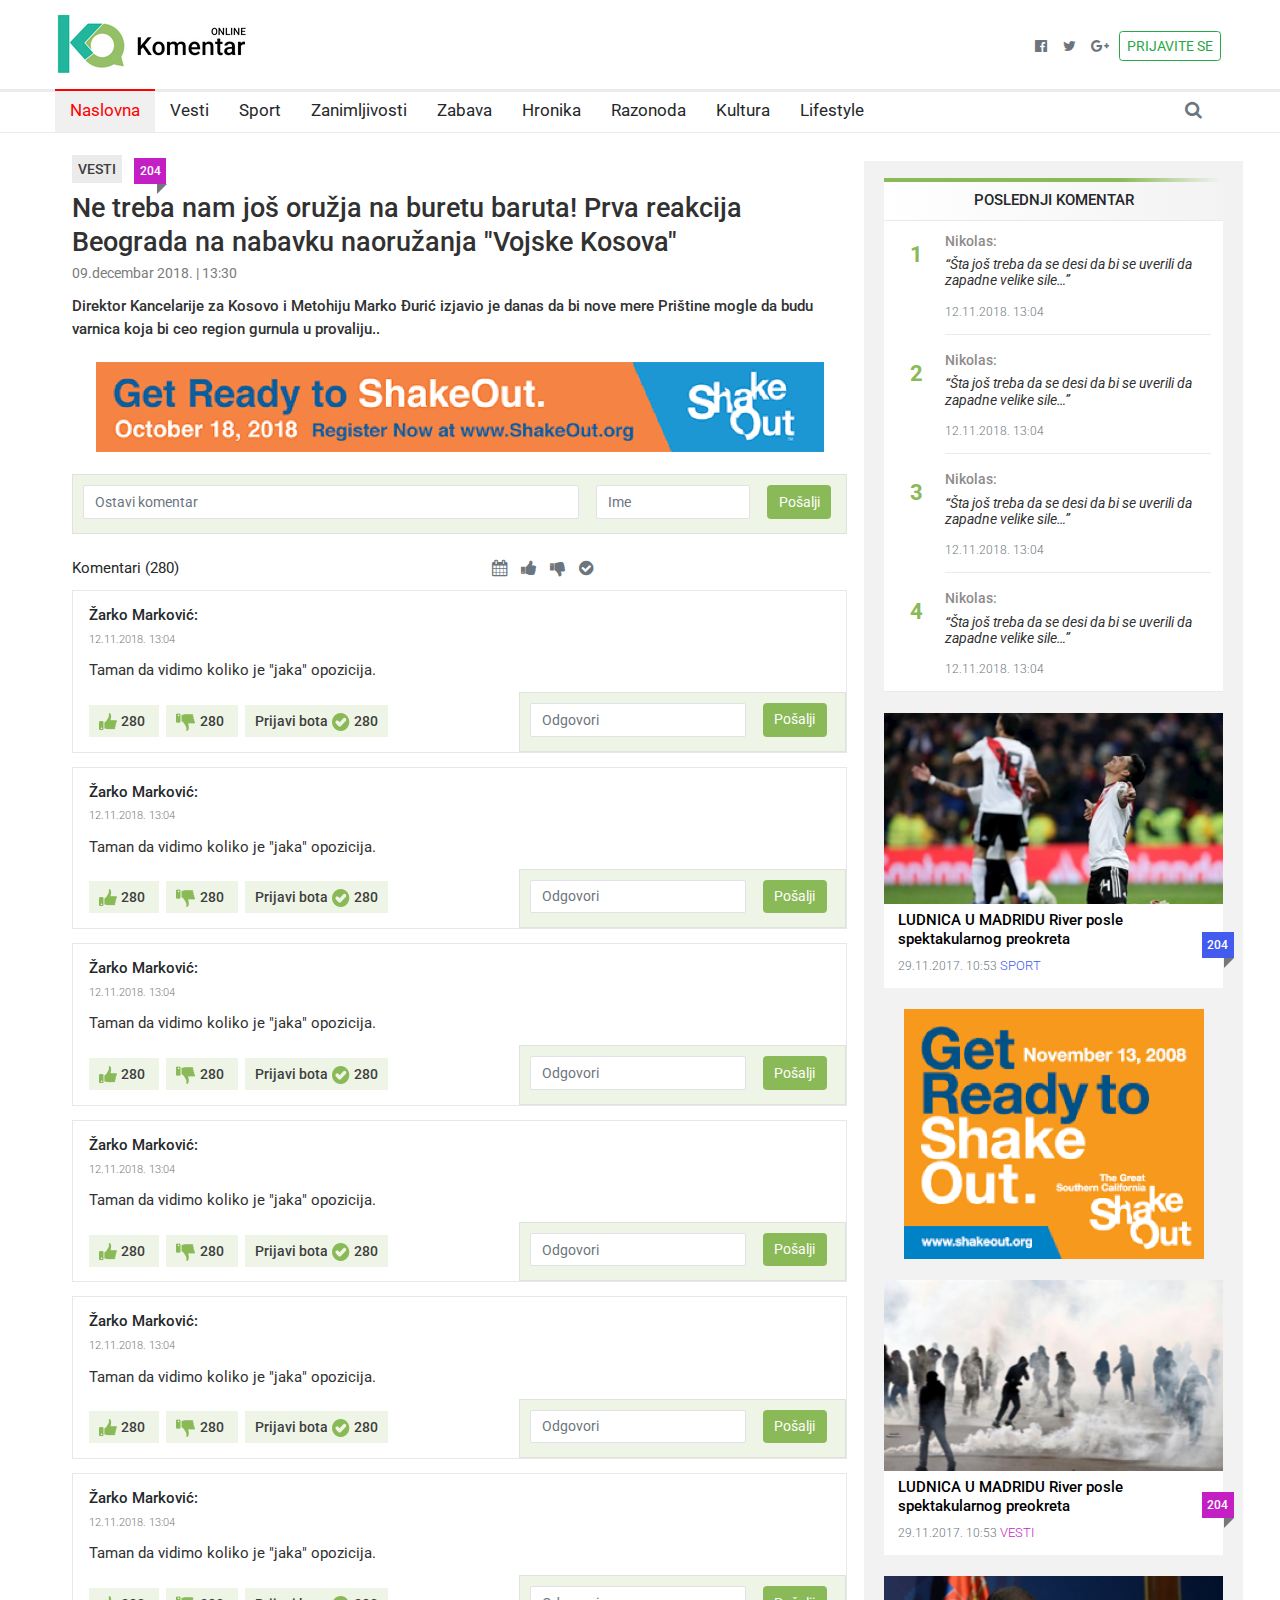
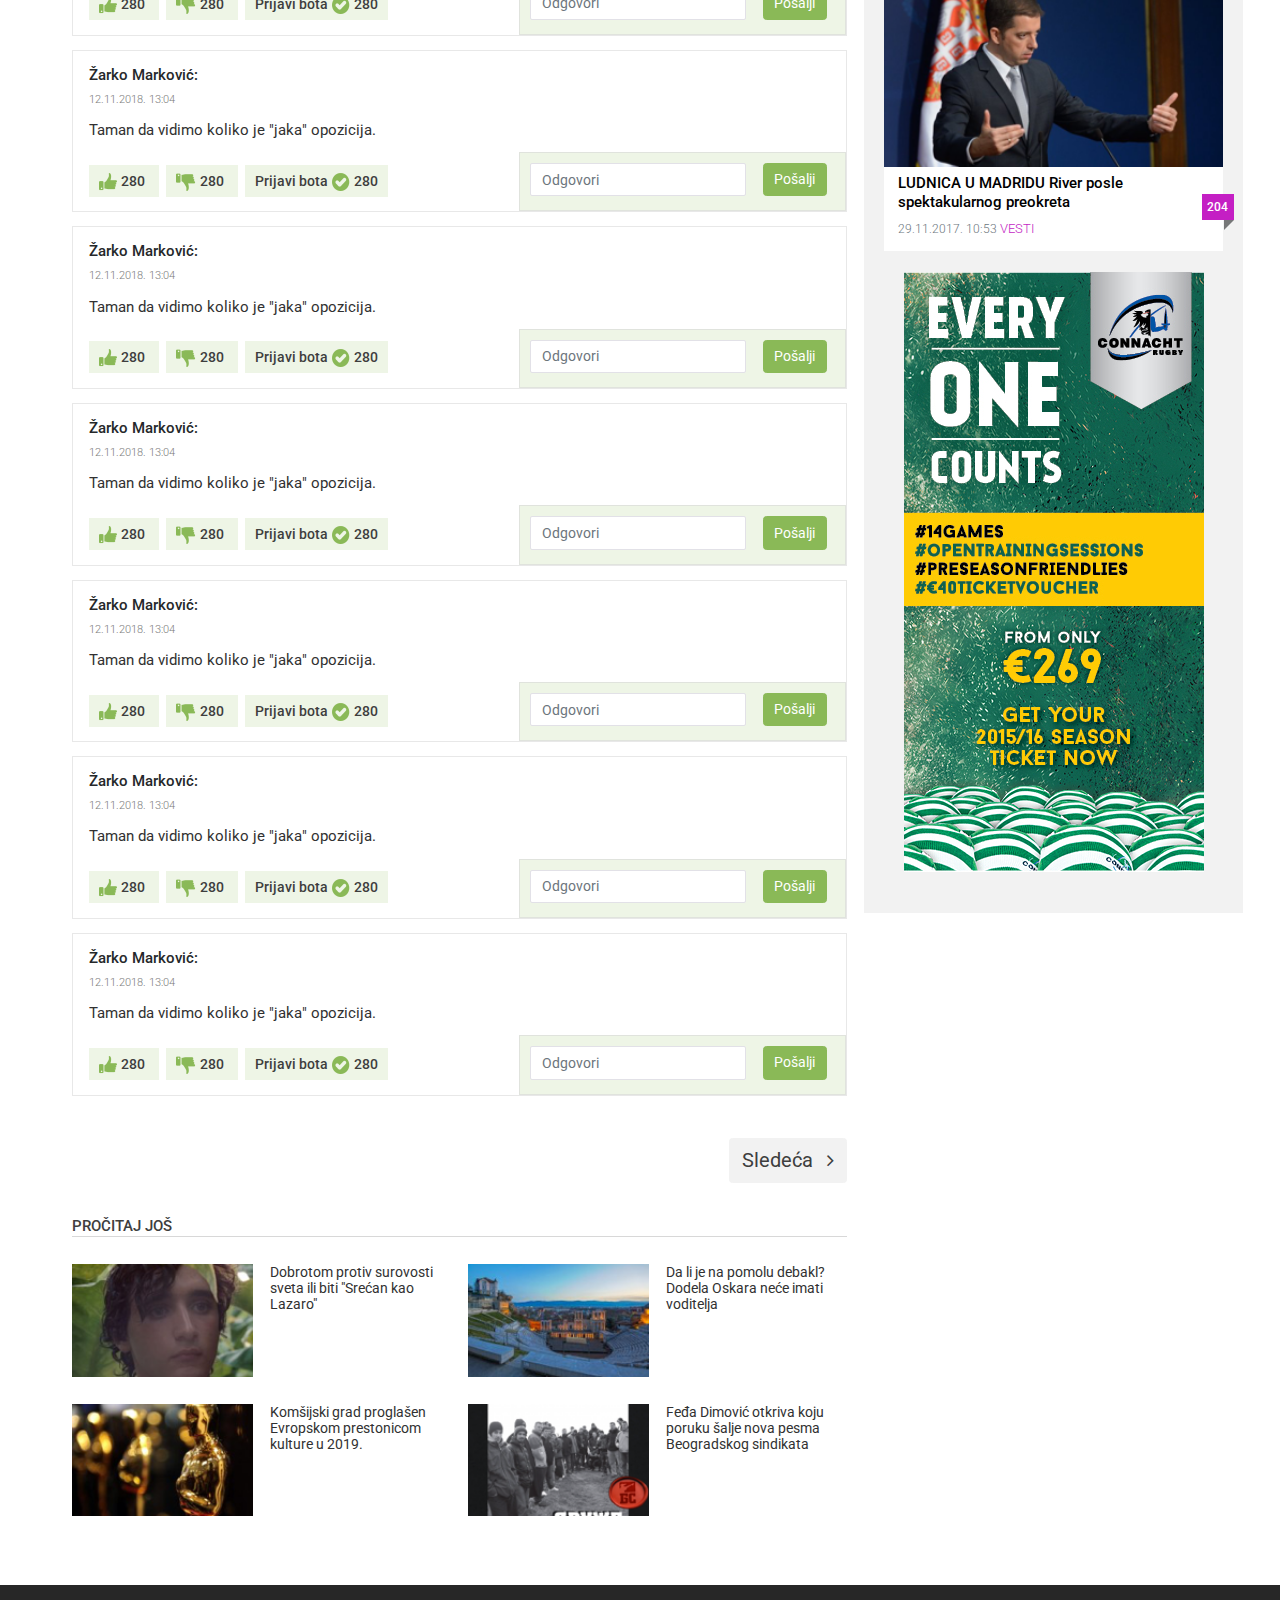
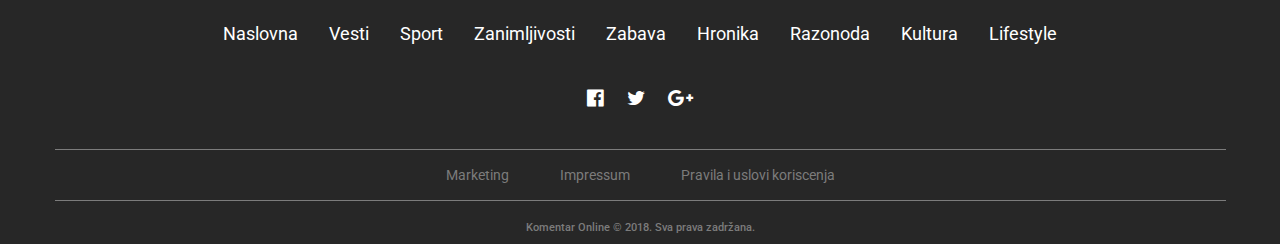
==== commit 9b8ad912: "Fix Final issues" ====
--- a/Komentari.html
+++ b/Komentari.html
@@ -226,8 +226,8 @@
                                         <p class="datetime">12.11.2018. 13:04</p>
                                         <p class="comment-p">Taman da vidimo koliko je "jaka" opozicija.</p>
                                         <!--grid start-->
-                                        <div class="row">
-                                            <div class="col-18 col-md-10 mb-2 mb-md-0">
+                                        <div class="row align-items-center">
+                                            <div class="col-18 col-md-10 mb-4 mb-md-0">
                                                 <a href="#" class="comment-item-thumbs mr-2">
                                                     <img src="img/SINGLE-PAGE/Group (1).png" alt=""/>
                                                     <span class="comment-item-number">280</span>
@@ -269,8 +269,8 @@
                                         <p class="datetime">12.11.2018. 13:04</p>
                                         <p class="comment-p">Taman da vidimo koliko je "jaka" opozicija.</p>
                                         <!--grid start-->
-                                        <div class="row">
-                                            <div class="col-18 col-md-10 mb-2 mb-md-0">
+                                        <div class="row align-items-center">
+                                            <div class="col-18 col-md-10 mb-4 mb-md-0">
                                                 <a href="#" class="comment-item-thumbs mr-2">
                                                     <img src="img/SINGLE-PAGE/Group (1).png" alt=""/>
                                                     <span class="comment-item-number">280</span>
@@ -312,8 +312,8 @@
                                         <p class="datetime">12.11.2018. 13:04</p>
                                         <p class="comment-p">Taman da vidimo koliko je "jaka" opozicija.</p>
                                         <!--grid start-->
-                                        <div class="row">
-                                            <div class="col-18 col-md-10 mb-2 mb-md-0">
+                                        <div class="row align-items-center">
+                                            <div class="col-18 col-md-10 mb-4 mb-md-0">
                                                 <a href="#" class="comment-item-thumbs mr-2">
                                                     <img src="img/SINGLE-PAGE/Group (1).png" alt=""/>
                                                     <span class="comment-item-number">280</span>
@@ -355,8 +355,8 @@
                                         <p class="datetime">12.11.2018. 13:04</p>
                                         <p class="comment-p">Taman da vidimo koliko je "jaka" opozicija.</p>
                                         <!--grid start-->
-                                        <div class="row">
-                                            <div class="col-18 col-md-10 mb-2 mb-md-0">
+                                        <div class="row align-items-center">
+                                            <div class="col-18 col-md-10 mb-4 mb-md-0">
                                                 <a href="#" class="comment-item-thumbs mr-2">
                                                     <img src="img/SINGLE-PAGE/Group (1).png" alt=""/>
                                                     <span class="comment-item-number">280</span>
@@ -398,8 +398,8 @@
                                         <p class="datetime">12.11.2018. 13:04</p>
                                         <p class="comment-p">Taman da vidimo koliko je "jaka" opozicija.</p>
                                         <!--grid start-->
-                                        <div class="row">
-                                            <div class="col-18 col-md-10 mb-2 mb-md-0">
+                                        <div class="row align-items-center">
+                                            <div class="col-18 col-md-10 mb-4 mb-md-0">
                                                 <a href="#" class="comment-item-thumbs mr-2">
                                                     <img src="img/SINGLE-PAGE/Group (1).png" alt=""/>
                                                     <span class="comment-item-number">280</span>
@@ -441,8 +441,8 @@
                                         <p class="datetime">12.11.2018. 13:04</p>
                                         <p class="comment-p">Taman da vidimo koliko je "jaka" opozicija.</p>
                                         <!--grid start-->
-                                        <div class="row">
-                                            <div class="col-18 col-md-10 mb-2 mb-md-0">
+                                        <div class="row align-items-center">
+                                            <div class="col-18 col-md-10 mb-4 mb-md-0">
                                                 <a href="#" class="comment-item-thumbs mr-2">
                                                     <img src="img/SINGLE-PAGE/Group (1).png" alt=""/>
                                                     <span class="comment-item-number">280</span>
@@ -484,8 +484,8 @@
                                         <p class="datetime">12.11.2018. 13:04</p>
                                         <p class="comment-p">Taman da vidimo koliko je "jaka" opozicija.</p>
                                         <!--grid start-->
-                                        <div class="row">
-                                            <div class="col-18 col-md-10 mb-2 mb-md-0">
+                                        <div class="row align-items-center">
+                                            <div class="col-18 col-md-10 mb-4 mb-md-0">
                                                 <a href="#" class="comment-item-thumbs mr-2">
                                                     <img src="img/SINGLE-PAGE/Group (1).png" alt=""/>
                                                     <span class="comment-item-number">280</span>
@@ -527,8 +527,8 @@
                                         <p class="datetime">12.11.2018. 13:04</p>
                                         <p class="comment-p">Taman da vidimo koliko je "jaka" opozicija.</p>
                                         <!--grid start-->
-                                        <div class="row">
-                                            <div class="col-18 col-md-10 mb-2 mb-md-0">
+                                        <div class="row align-items-center">
+                                            <div class="col-18 col-md-10 mb-4 mb-md-0">
                                                 <a href="#" class="comment-item-thumbs mr-2">
                                                     <img src="img/SINGLE-PAGE/Group (1).png" alt=""/>
                                                     <span class="comment-item-number">280</span>
@@ -570,8 +570,8 @@
                                         <p class="datetime">12.11.2018. 13:04</p>
                                         <p class="comment-p">Taman da vidimo koliko je "jaka" opozicija.</p>
                                         <!--grid start-->
-                                        <div class="row">
-                                            <div class="col-18 col-md-10 mb-2 mb-md-0">
+                                        <div class="row align-items-center">
+                                            <div class="col-18 col-md-10 mb-4 mb-md-0">
                                                 <a href="#" class="comment-item-thumbs mr-2">
                                                     <img src="img/SINGLE-PAGE/Group (1).png" alt=""/>
                                                     <span class="comment-item-number">280</span>
@@ -613,8 +613,8 @@
                                         <p class="datetime">12.11.2018. 13:04</p>
                                         <p class="comment-p">Taman da vidimo koliko je "jaka" opozicija.</p>
                                         <!--grid start-->
-                                        <div class="row">
-                                            <div class="col-18 col-md-10 mb-2 mb-md-0">
+                                        <div class="row align-items-center">
+                                            <div class="col-18 col-md-10 mb-4 mb-md-0">
                                                 <a href="#" class="comment-item-thumbs mr-2">
                                                     <img src="img/SINGLE-PAGE/Group (1).png" alt=""/>
                                                     <span class="comment-item-number">280</span>
@@ -656,8 +656,8 @@
                                         <p class="datetime">12.11.2018. 13:04</p>
                                         <p class="comment-p">Taman da vidimo koliko je "jaka" opozicija.</p>
                                         <!--grid start-->
-                                        <div class="row">
-                                            <div class="col-18 col-md-10 mb-2 mb-md-0">
+                                        <div class="row align-items-center">
+                                            <div class="col-18 col-md-10 mb-4 mb-md-0">
                                                 <a href="#" class="comment-item-thumbs mr-2">
                                                     <img src="img/SINGLE-PAGE/Group (1).png" alt=""/>
                                                     <span class="comment-item-number">280</span>
@@ -699,8 +699,8 @@
                                         <p class="datetime">12.11.2018. 13:04</p>
                                         <p class="comment-p">Taman da vidimo koliko je "jaka" opozicija.</p>
                                         <!--grid start-->
-                                        <div class="row">
-                                            <div class="col-18 col-md-10 mb-2 mb-md-0">
+                                        <div class="row align-items-center">
+                                            <div class="col-18 col-md-10 mb-4 mb-md-0">
                                                 <a href="#" class="comment-item-thumbs mr-2">
                                                     <img src="img/SINGLE-PAGE/Group (1).png" alt=""/>
                                                     <span class="comment-item-number">280</span>
@@ -836,7 +836,7 @@
                                             <h5>
                                                 Nikolas:
                                             </h5>
-                                            <p class="mb-0">
+                                            <p>
                                                 “Šta još treba da se desi da bi se uverili da zapadne velike sile…”
                                             </p>
                                             <p>
@@ -856,7 +856,7 @@
                                             <h5>
                                                 Nikolas:
                                             </h5>
-                                            <p class="mb-0">
+                                            <p>
                                                 “Šta još treba da se desi da bi se uverili da zapadne velike sile…”
                                             </p>
                                             <p>
@@ -876,7 +876,7 @@
                                             <h5>
                                                 Nikolas:
                                             </h5>
-                                            <p class="mb-0">
+                                            <p>
                                                 “Šta još treba da se desi da bi se uverili da zapadne velike sile…”
                                             </p>
                                             <p>
@@ -896,7 +896,7 @@
                                             <h5>
                                                 Nikolas:
                                             </h5>
-                                            <p class="mb-0">
+                                            <p>
                                                 “Šta još treba da se desi da bi se uverili da zapadne velike sile…”
                                             </p>
                                             <p>
--- a/css/theme.css
+++ b/css/theme.css
@@ -10,6 +10,9 @@
 
 img {
   max-width: 100%; }
+
+body {
+  line-height: 1.15rem !important; }
 
 .img-holder {
   position: relative;
@@ -107,7 +110,7 @@
   font-family: 'Arial';
   font-size: 2.8rem;
   position: absolute;
-  top: 40%;
+  top: 48%;
   left: 80%; }
 
 .apostrophBefore:before {
@@ -117,7 +120,7 @@
   font-family: 'Arial';
   font-size: 2.8rem;
   position: absolute;
-  top: 10%;
+  top: 23%;
   left: 3%; }
 
 .border-top-linear-gradient:before {
@@ -489,18 +492,18 @@
         display: block;
         border-top: 2px solid transparent;
         color: #25282A;
-        padding: 8px 15px 14px; }
+        padding: 11px 15px 14px; }
 
 @media (min-width: 768px) {
   header .header-bottom .search-wrapper .search-icon {
     font-size: 2rem; }
   header .header-bottom .navbar-nav span {
-    padding: 2px 8px 7px; } }
+    padding: 5px 8px 7px; } }
 @media (min-width: 992px) {
   header .header-bottom .search-wrapper .search-icon {
     font-size: 1.3rem; }
   header .header-bottom .navbar-nav span {
-    padding: 8px 15px 14px; } }
+    padding: 11px 15px 14px; } }
 footer {
   background: #272727; }
   footer .footer-top {
@@ -600,8 +603,6 @@
       color: #fff; }
   .grid-slider .grid-slider-mainslider li {
     padding-right: 4px; }
-  .grid-slider .grid-slider-mainslider .new-item {
-    position: relative; }
   .grid-slider .grid-slider-mainslider .news-detail {
     position: absolute;
     bottom: 0;
@@ -662,7 +663,7 @@
       color: #25282A;
       font-family: "Roboto", sans-serif;
       font-size: 1rem;
-      font-weight: 500; }
+      font-weight: 400; }
   .grid-slider .grid-slider-comments .nav-pills .nav-link {
     border-top: 3px solid #fff;
     border-radius: 0rem;
@@ -784,6 +785,9 @@
       color: #fff; }
   .grid-slider .grid-slider-comments .nav {
     flex-wrap: nowrap !important; }
+  .grid-slider .grid-slider-comments .nav-link {
+    padding: 7px 1.5rem; } }
+@media (min-width: 1200px) {
   .grid-slider .grid-slider-comments .nav-link {
     padding: 0 1.5rem; } }
 .discussions,
@@ -963,135 +967,123 @@
       color: #7C7C7C;
       font-size: 1rem; }
 
-.youtube-comments,
-.news-comments,
-.sport-comments {
-    /*
-    .border-top-green{
-        border-top: 3px solid $comments-border-color-green; 
-    }
-
-    .border-top-light-blue{
-        border-top: 3px solid $comments-border-color-blue;
-    }
-    */ }
-  .youtube-comments .coments-tittle,
-  .news-comments .coments-tittle,
-  .sport-comments .coments-tittle {
-    background: linear-gradient(to right, white 70%, #f3f3f3 100%); }
-    .youtube-comments .coments-tittle h2,
-    .news-comments .coments-tittle h2,
-    .sport-comments .coments-tittle h2 {
-      padding: 11px;
-      color: #25282A;
-      font-size: 1.1rem; }
-  .youtube-comments .comments-body,
-  .news-comments .comments-body,
-  .sport-comments .comments-body {
-    padding-top: 30px; }
-    .youtube-comments .comments-body .news-item,
-    .news-comments .comments-body .news-item,
-    .sport-comments .comments-body .news-item {
-      position: relative; }
-      .youtube-comments .comments-body .news-item a,
-      .news-comments .comments-body .news-item a,
-      .sport-comments .comments-body .news-item a {
-        text-decoration: none; }
-        .youtube-comments .comments-body .news-item a:hover,
-        .news-comments .comments-body .news-item a:hover,
-        .sport-comments .comments-body .news-item a:hover {
-          color: #fff; }
-      .youtube-comments .comments-body .news-item .news-item-footer,
-      .news-comments .comments-body .news-item .news-item-footer,
-      .sport-comments .comments-body .news-item .news-item-footer {
-        padding-left: 12px;
-        padding-right: 20px;
-        padding-top: 12px;
-        padding-bottom: 12px; }
-        .youtube-comments .comments-body .news-item .news-item-footer h5,
-        .news-comments .comments-body .news-item .news-item-footer h5,
-        .sport-comments .comments-body .news-item .news-item-footer h5 {
-          color: #8D8B8B;
-          font-size: 1rem; }
-        .youtube-comments .comments-body .news-item .news-item-footer p,
-        .news-comments .comments-body .news-item .news-item-footer p,
-        .sport-comments .comments-body .news-item .news-item-footer p {
-          color: #25282A;
-          font-size: 1rem;
-          line-height: 1.5rem;
-          max-height: 3.0rem;
-          overflow: hidden;
-          font-style: italic; }
-          .youtube-comments .comments-body .news-item .news-item-footer p .date, .youtube-comments .comments-body .news-item .news-item-footer p .time,
-          .news-comments .comments-body .news-item .news-item-footer p .date,
-          .news-comments .comments-body .news-item .news-item-footer p .time,
-          .sport-comments .comments-body .news-item .news-item-footer p .date,
-          .sport-comments .comments-body .news-item .news-item-footer p .time {
-            font-size: 0.85rem;
-            color: #ABABAB;
-            font-style: normal; }
-    .youtube-comments .comments-body .news-detail,
-    .news-comments .comments-body .news-detail,
-    .sport-comments .comments-body .news-detail {
-      position: absolute;
-      bottom: 33%;
-      width: 100%;
-      margin: 0 auto;
-      padding-left: 10px; }
-      .youtube-comments .comments-body .news-detail h2,
-      .news-comments .comments-body .news-detail h2,
-      .sport-comments .comments-body .news-detail h2 {
-        font-size: 1.1rem;
-        line-height: 1.4rem;
-        max-height: 2.8rem;
-        overflow: hidden; }
-      .youtube-comments .comments-body .news-detail p,
-      .news-comments .comments-body .news-detail p,
-      .sport-comments .comments-body .news-detail p {
-        font-weight: 300;
-        color: #F0F0F0; }
-        .youtube-comments .comments-body .news-detail p .date, .youtube-comments .comments-body .news-detail p .time,
-        .news-comments .comments-body .news-detail p .date,
-        .news-comments .comments-body .news-detail p .time,
-        .sport-comments .comments-body .news-detail p .date,
-        .sport-comments .comments-body .news-detail p .time {
-          font-size: 0.8rem; }
-        .youtube-comments .comments-body .news-detail p .news-detail-link,
-        .news-comments .comments-body .news-detail p .news-detail-link,
-        .sport-comments .comments-body .news-detail p .news-detail-link {
-          text-decoration: none;
-          font-size: 0.8rem; }
-    .youtube-comments .comments-body .news-icon,
-    .news-comments .comments-body .news-icon,
-    .sport-comments .comments-body .news-icon {
-      position: absolute;
-      top: 50%;
-      transform: translateY(-50%);
-      text-align: center;
-      width: 100%; }
-      .youtube-comments .comments-body .news-icon .fa,
-      .news-comments .comments-body .news-icon .fa,
-      .sport-comments .comments-body .news-icon .fa {
-        font-size: 3rem;
-        color: #fff;
-        width: 57px;
-        height: 57px;
-        background: rgba(255, 255, 255, 0.3);
-        border-radius: 50%;
-        line-height: 57px;
-        text-align: center; }
-
-.news-comments {
-  margin-bottom: 23px; }
-
-.sport-comments {
-  margin-bottom: 38px; }
-
-@media (min-width: 576px) {
+.youtube-comments .coments-tittle,
+.news-comments .coments-tittle,
+.sport-comments .coments-tittle {
+  background: linear-gradient(to right, white 70%, #f3f3f3 100%); }
+  .youtube-comments .coments-tittle h2,
+  .news-comments .coments-tittle h2,
+  .sport-comments .coments-tittle h2 {
+    padding: 11px;
+    color: #25282A;
+    font-size: 1.1rem; }
+.youtube-comments .comments-body,
+.news-comments .comments-body,
+.sport-comments .comments-body {
+  padding-top: 30px; }
+  .youtube-comments .comments-body .news-item,
+  .news-comments .comments-body .news-item,
+  .sport-comments .comments-body .news-item {
+    position: relative; }
+    .youtube-comments .comments-body .news-item .news-item-top,
+    .news-comments .comments-body .news-item .news-item-top,
+    .sport-comments .comments-body .news-item .news-item-top {
+      background: linear-gradient(to right, rgba(0, 0, 0, 0.9), rgba(0, 0, 0, 0.9)); }
+    .youtube-comments .comments-body .news-item a,
+    .news-comments .comments-body .news-item a,
+    .sport-comments .comments-body .news-item a {
+      text-decoration: none; }
+      .youtube-comments .comments-body .news-item a:hover,
+      .news-comments .comments-body .news-item a:hover,
+      .sport-comments .comments-body .news-item a:hover {
+        color: #fff; }
+    .youtube-comments .comments-body .news-item .news-item-footer,
+    .news-comments .comments-body .news-item .news-item-footer,
+    .sport-comments .comments-body .news-item .news-item-footer {
+      padding-left: 12px;
+      padding-right: 20px;
+      padding-top: 12px;
+      padding-bottom: 12px; }
+      .youtube-comments .comments-body .news-item .news-item-footer h5,
+      .news-comments .comments-body .news-item .news-item-footer h5,
+      .sport-comments .comments-body .news-item .news-item-footer h5 {
+        color: #8D8B8B;
+        font-size: 1rem; }
+      .youtube-comments .comments-body .news-item .news-item-footer p,
+      .news-comments .comments-body .news-item .news-item-footer p,
+      .sport-comments .comments-body .news-item .news-item-footer p {
+        color: #25282A;
+        font-size: 1rem;
+        line-height: 1.5rem;
+        max-height: 3.0rem;
+        overflow: hidden;
+        font-style: italic; }
+        .youtube-comments .comments-body .news-item .news-item-footer p .date, .youtube-comments .comments-body .news-item .news-item-footer p .time,
+        .news-comments .comments-body .news-item .news-item-footer p .date,
+        .news-comments .comments-body .news-item .news-item-footer p .time,
+        .sport-comments .comments-body .news-item .news-item-footer p .date,
+        .sport-comments .comments-body .news-item .news-item-footer p .time {
+          font-size: 0.85rem;
+          color: #ABABAB;
+          font-style: normal; }
   .youtube-comments .comments-body .news-detail,
   .news-comments .comments-body .news-detail,
   .sport-comments .comments-body .news-detail {
-    bottom: 36%; }
+    position: absolute;
+    bottom: 0%;
+    width: 100%;
+    margin: 0 auto;
+    padding-left: 10px; }
+    .youtube-comments .comments-body .news-detail h2,
+    .news-comments .comments-body .news-detail h2,
+    .sport-comments .comments-body .news-detail h2 {
+      font-size: 1.1rem;
+      line-height: 1.4rem;
+      max-height: 2.8rem;
+      overflow: hidden; }
+    .youtube-comments .comments-body .news-detail p,
+    .news-comments .comments-body .news-detail p,
+    .sport-comments .comments-body .news-detail p {
+      font-weight: 300;
+      color: #F0F0F0; }
+      .youtube-comments .comments-body .news-detail p .date, .youtube-comments .comments-body .news-detail p .time,
+      .news-comments .comments-body .news-detail p .date,
+      .news-comments .comments-body .news-detail p .time,
+      .sport-comments .comments-body .news-detail p .date,
+      .sport-comments .comments-body .news-detail p .time {
+        font-size: 0.8rem; }
+      .youtube-comments .comments-body .news-detail p .news-detail-link,
+      .news-comments .comments-body .news-detail p .news-detail-link,
+      .sport-comments .comments-body .news-detail p .news-detail-link {
+        text-decoration: none;
+        font-size: 0.8rem; }
+  .youtube-comments .comments-body .news-icon,
+  .news-comments .comments-body .news-icon,
+  .sport-comments .comments-body .news-icon {
+    position: absolute;
+    top: 50%;
+    transform: translateY(-50%);
+    text-align: center;
+    width: 100%; }
+    .youtube-comments .comments-body .news-icon .fa,
+    .news-comments .comments-body .news-icon .fa,
+    .sport-comments .comments-body .news-icon .fa {
+      font-size: 3rem;
+      color: #fff;
+      width: 57px;
+      height: 57px;
+      background: rgba(255, 255, 255, 0.3);
+      border-radius: 50%;
+      line-height: 57px;
+      text-align: center; }
+
+.news-comments {
+  margin-bottom: 23px; }
+
+.sport-comments {
+  margin-bottom: 38px; }
+
+@media (min-width: 576px) {
   .youtube-comments .comments-body .comment-number,
   .news-comments .comments-body .comment-number,
   .sport-comments .comments-body .comment-number {
@@ -1107,10 +1099,6 @@
   .sport-comments {
     margin-bottom: 76px; } }
 @media (min-width: 768px) {
-  .youtube-comments .comments-body .news-detail,
-  .news-comments .comments-body .news-detail,
-  .sport-comments .comments-body .news-detail {
-    bottom: 37%; }
   .youtube-comments .comments-body .comment-number,
   .news-comments .comments-body .comment-number,
   .sport-comments .comments-body .comment-number {
@@ -1120,10 +1108,6 @@
   .sport-comments .comments-body .news-icon .fa {
     font-size: 2rem; } }
 @media (min-width: 992px) {
-  .youtube-comments .comments-body .news-detail,
-  .news-comments .comments-body .news-detail,
-  .sport-comments .comments-body .news-detail {
-    bottom: 33%; }
   .youtube-comments .comments-body .comment-number,
   .news-comments .comments-body .comment-number,
   .sport-comments .comments-body .comment-number {
@@ -1133,10 +1117,6 @@
   .sport-comments .comments-body .news-icon .fa {
     font-size: 2.5rem; } }
 @media (min-width: 1200px) {
-  .youtube-comments .comments-body .news-detail,
-  .news-comments .comments-body .news-detail,
-  .sport-comments .comments-body .news-detail {
-    bottom: 30%; }
   .youtube-comments .comments-body .news-icon .fa,
   .news-comments .comments-body .news-icon .fa,
   .sport-comments .comments-body .news-icon .fa {
@@ -1302,12 +1282,12 @@
   background: #F2F2F2;
   padding: 20px; }
   .right-side .news-item .news-item-detail .comment-number-single-page {
-    top: 25%;
+    top: 27.5%;
     right: 18px; }
   .right-side .news-item .news-item-detail .comment-number-position-44 {
     top: 43.5%; }
   .right-side .news-item .news-item-detail .comment-number-position-54 {
-    top: 53% !important; }
+    top: 51%; }
   .right-side .last-comments {
     background: linear-gradient(90deg, #FFFFFF 0%, #F3F3F3 100%);
     border-bottom: 1px solid #EAEAEA; }
@@ -1342,20 +1322,20 @@
 
 @media (min-width: 992px) {
   .right-side .news-item .news-item-detail .comment-number-single-page {
-    top: 24.5%;
+    top: 27.5;
     right: 18px; }
   .right-side .news-item .news-item-detail .comment-number-position-44 {
-    top: 41.2%; }
+    top: 46%; }
   .right-side .news-item .news-item-detail .comment-number-position-54 {
-    top: 50%; } }
+    top: 55.5%; } }
 @media (min-width: 1200px) {
   .right-side .news-item .news-item-detail .comment-number-single-page {
-    top: 25%;
+    top: 27.2%;
     right: 18px; }
   .right-side .news-item .news-item-detail .comment-number-position-44 {
-    top: 43.5%; }
+    top: 47.5%; }
   .right-side .news-item .news-item-detail .comment-number-position-54 {
-    top: 53% !important; } }
+    top: 58% !important; } }
 .single-news .single-news-header h4 {
   color: #313131;
   font-family: "Roboto", sans-serif;
@@ -1391,20 +1371,20 @@
 
 @media (min-width: 992px) {
   .single-news .right-side .news-item .news-item-detail .comment-number {
-    top: 23.5%;
-    right: 18px; }
-  .single-news .right-side .news-item .news-item-detail .comment-number-position-42 {
-    top: 39.5%; }
-  .single-news .right-side .news-item .news-item-detail .comment-number-position-52 {
-    top: 47.8%; } }
-@media (min-width: 1200px) {
-  .single-news .right-side .news-item .news-item-detail .comment-number {
     top: 24.5%;
     right: 18px; }
   .single-news .right-side .news-item .news-item-detail .comment-number-position-42 {
-    top: 42.5%; }
+    top: 41%; }
   .single-news .right-side .news-item .news-item-detail .comment-number-position-52 {
-    top: 52%; } }
+    top: 49.5%; } }
+@media (min-width: 1200px) {
+  .single-news .right-side .news-item .news-item-detail .comment-number {
+    top: 25.5%;
+    right: 18px; }
+  .single-news .right-side .news-item .news-item-detail .comment-number-position-42 {
+    top: 44%; }
+  .single-news .right-side .news-item .news-item-detail .comment-number-position-52 {
+    top: 54%; } }
 .news-list .comments-button .btn-success {
   padding: 3px 10px;
   color: #fff !important;
@@ -1488,20 +1468,20 @@
   .news-list .news-item .news-item-detail .news-list-comment-number-position-4 {
     top: 4%; }
   .news-list .news-item .news-item-detail .news-list-comment-number-position-14 {
-    top: 14%; }
+    top: 13%; }
   .news-list .news-item .news-item-detail .news-list-comment-number-position-24 {
-    top: 24%; }
+    top: 23%; }
   .news-list .news-item .news-item-detail .news-list-comment-number-position-34 {
-    top: 34%; }
+    top: 33%; }
   .news-list .news-item .news-item-detail .news-list-comment-number-position-44 {
-    top: 44%; }
+    top: 43%; }
   .news-list .news-item .news-item-detail .news-list-comment-number-position-54 {
-    top: 54%; }
+    top: 53%; }
   .news-list .news-item .news-item-detail .news-list-comment-number-position-64 {
-    top: 64%; }
+    top: 62.5%; }
   .news-list .news-item .news-item-detail .news-list-comment-number-position-74 {
-    top: 74%; }
+    top: 72.5%; }
   .news-list .news-item .news-item-detail .news-list-comment-number-position-84 {
-    top: 84%; } }
+    top: 82.5%; } }
 
 /*# sourceMappingURL=theme.css.map */
